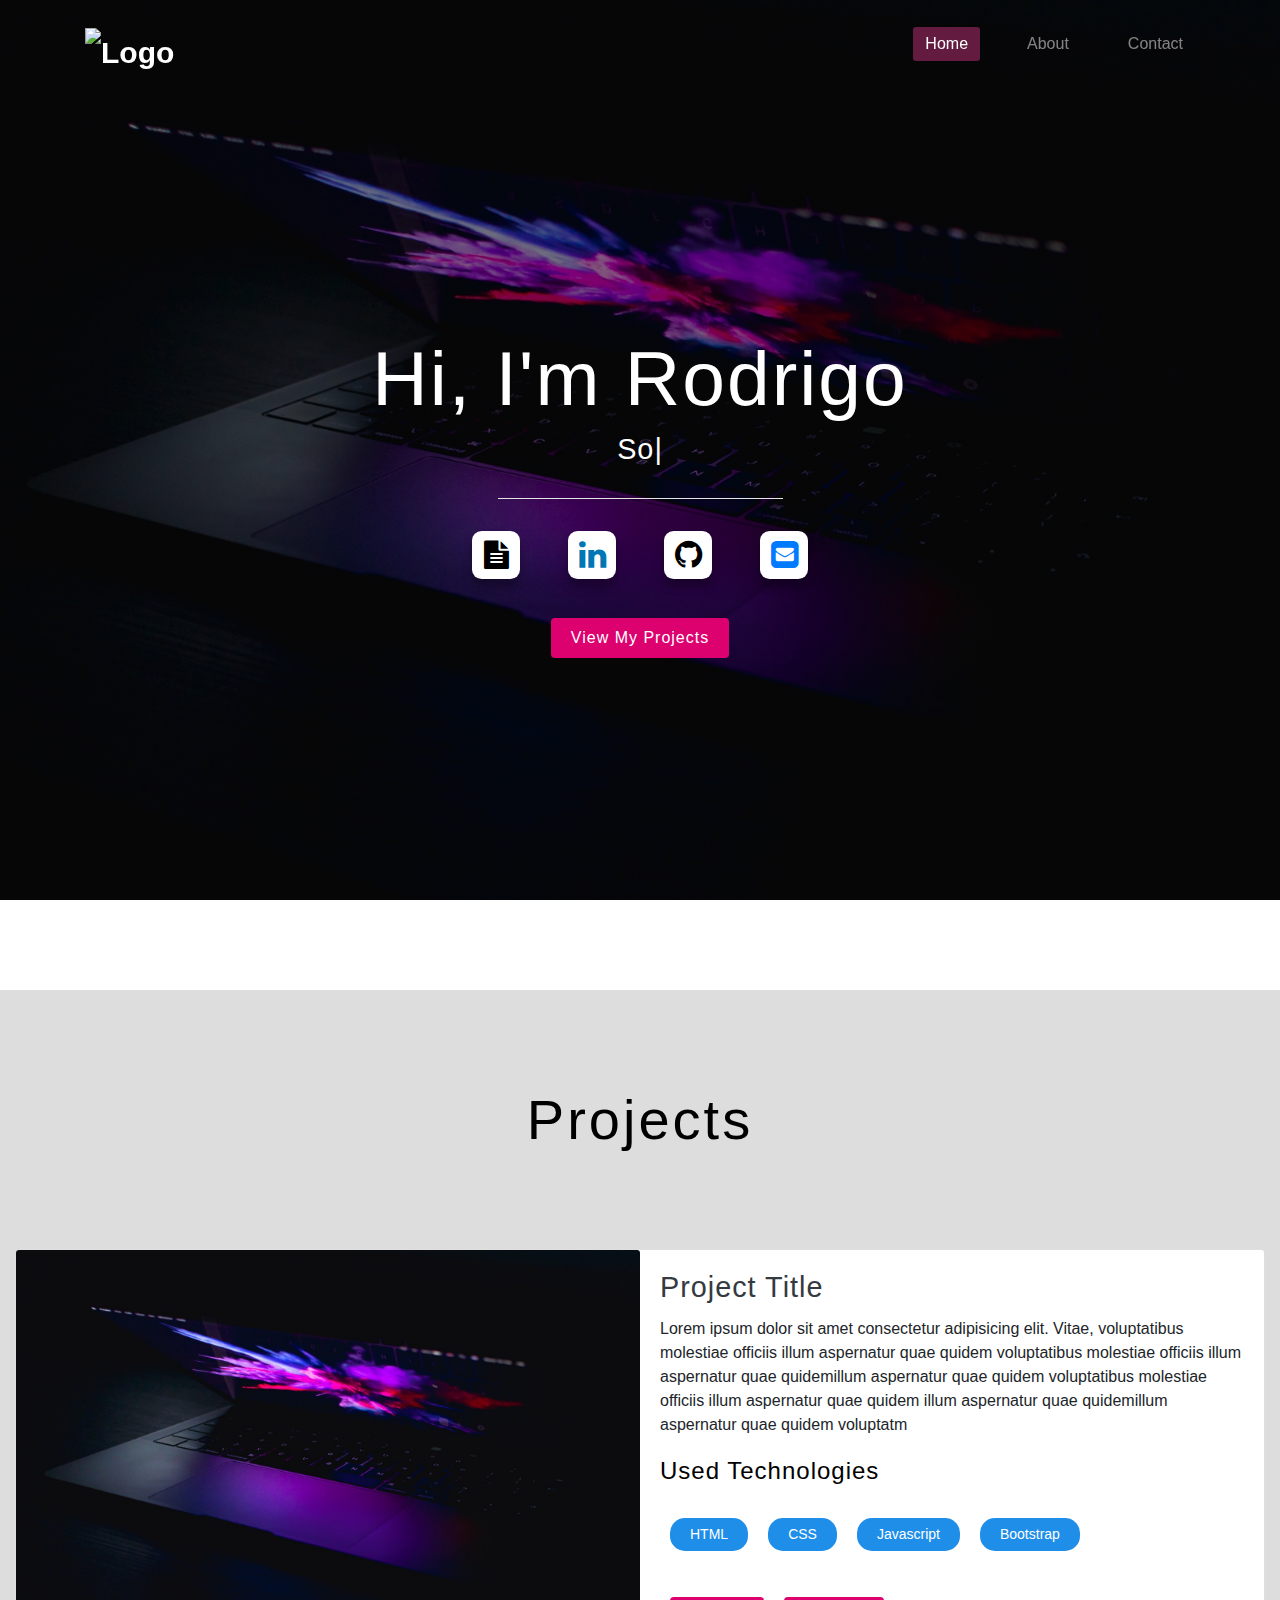
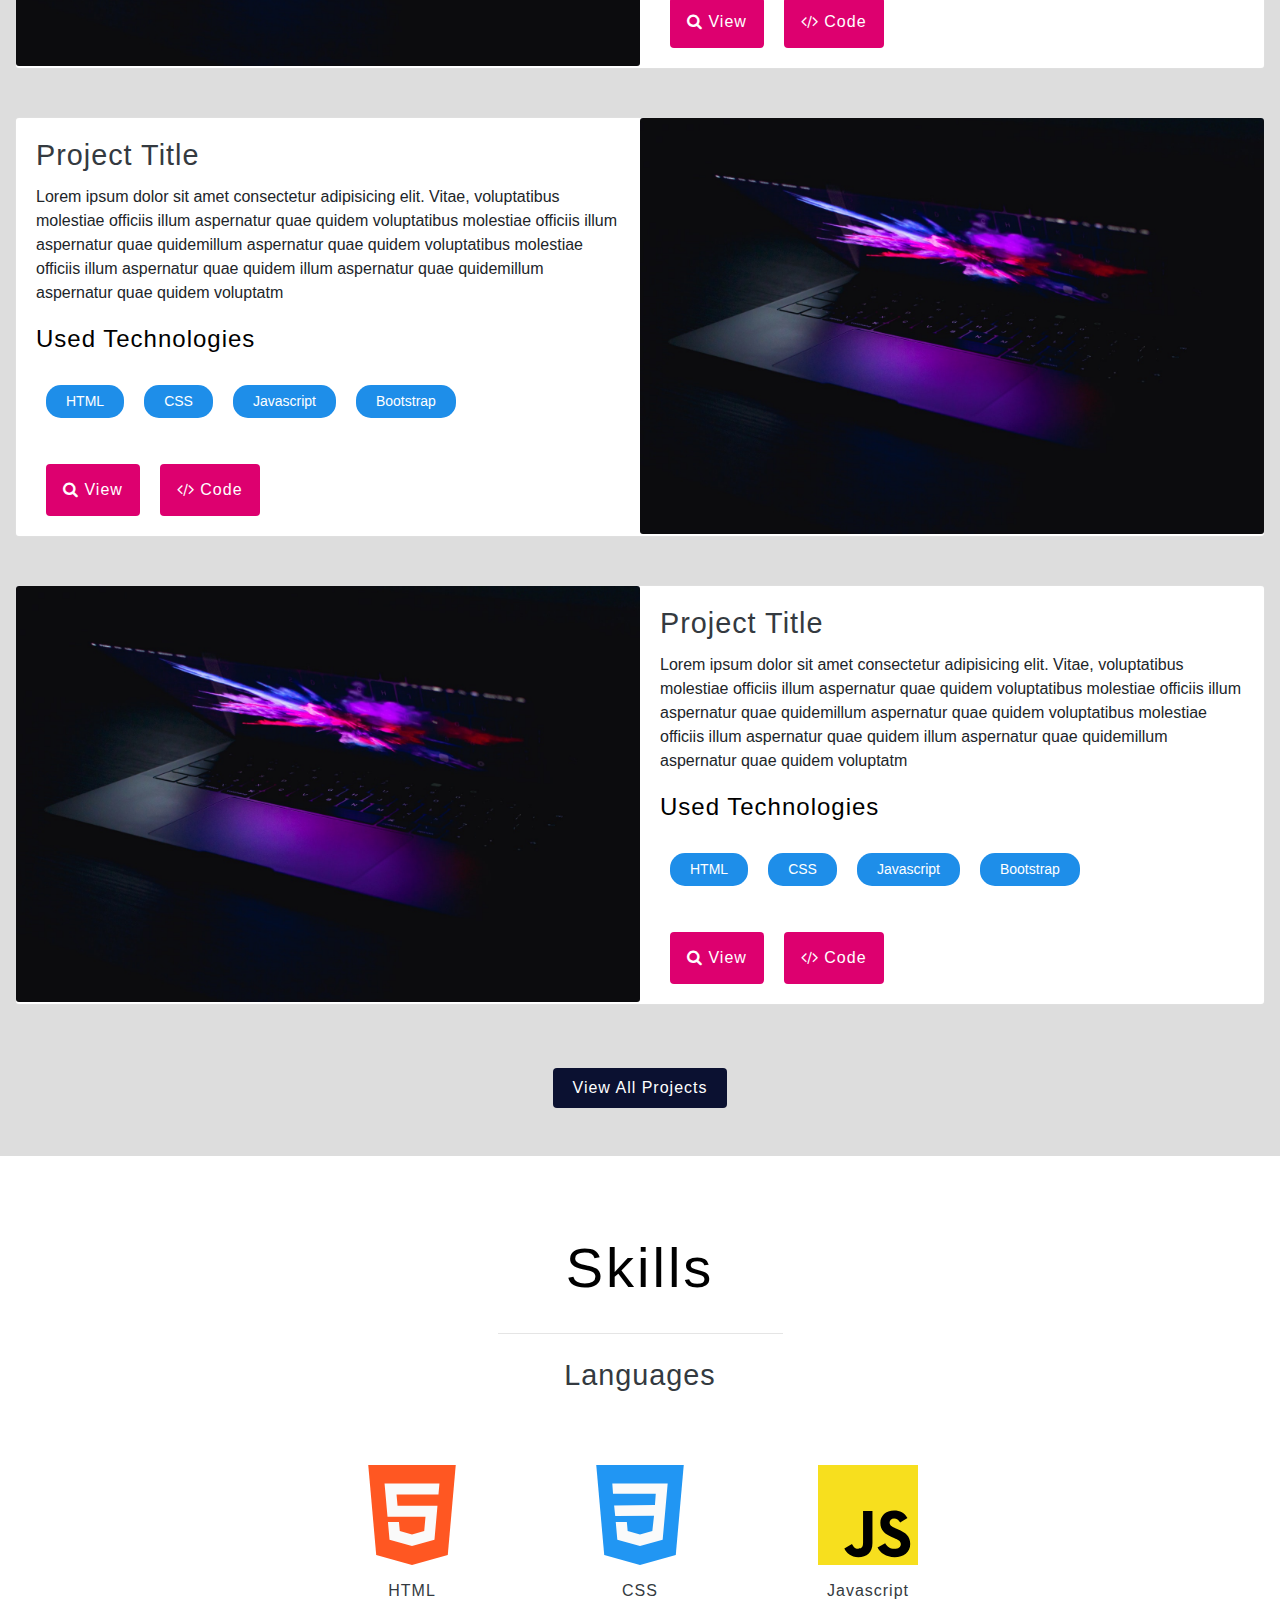
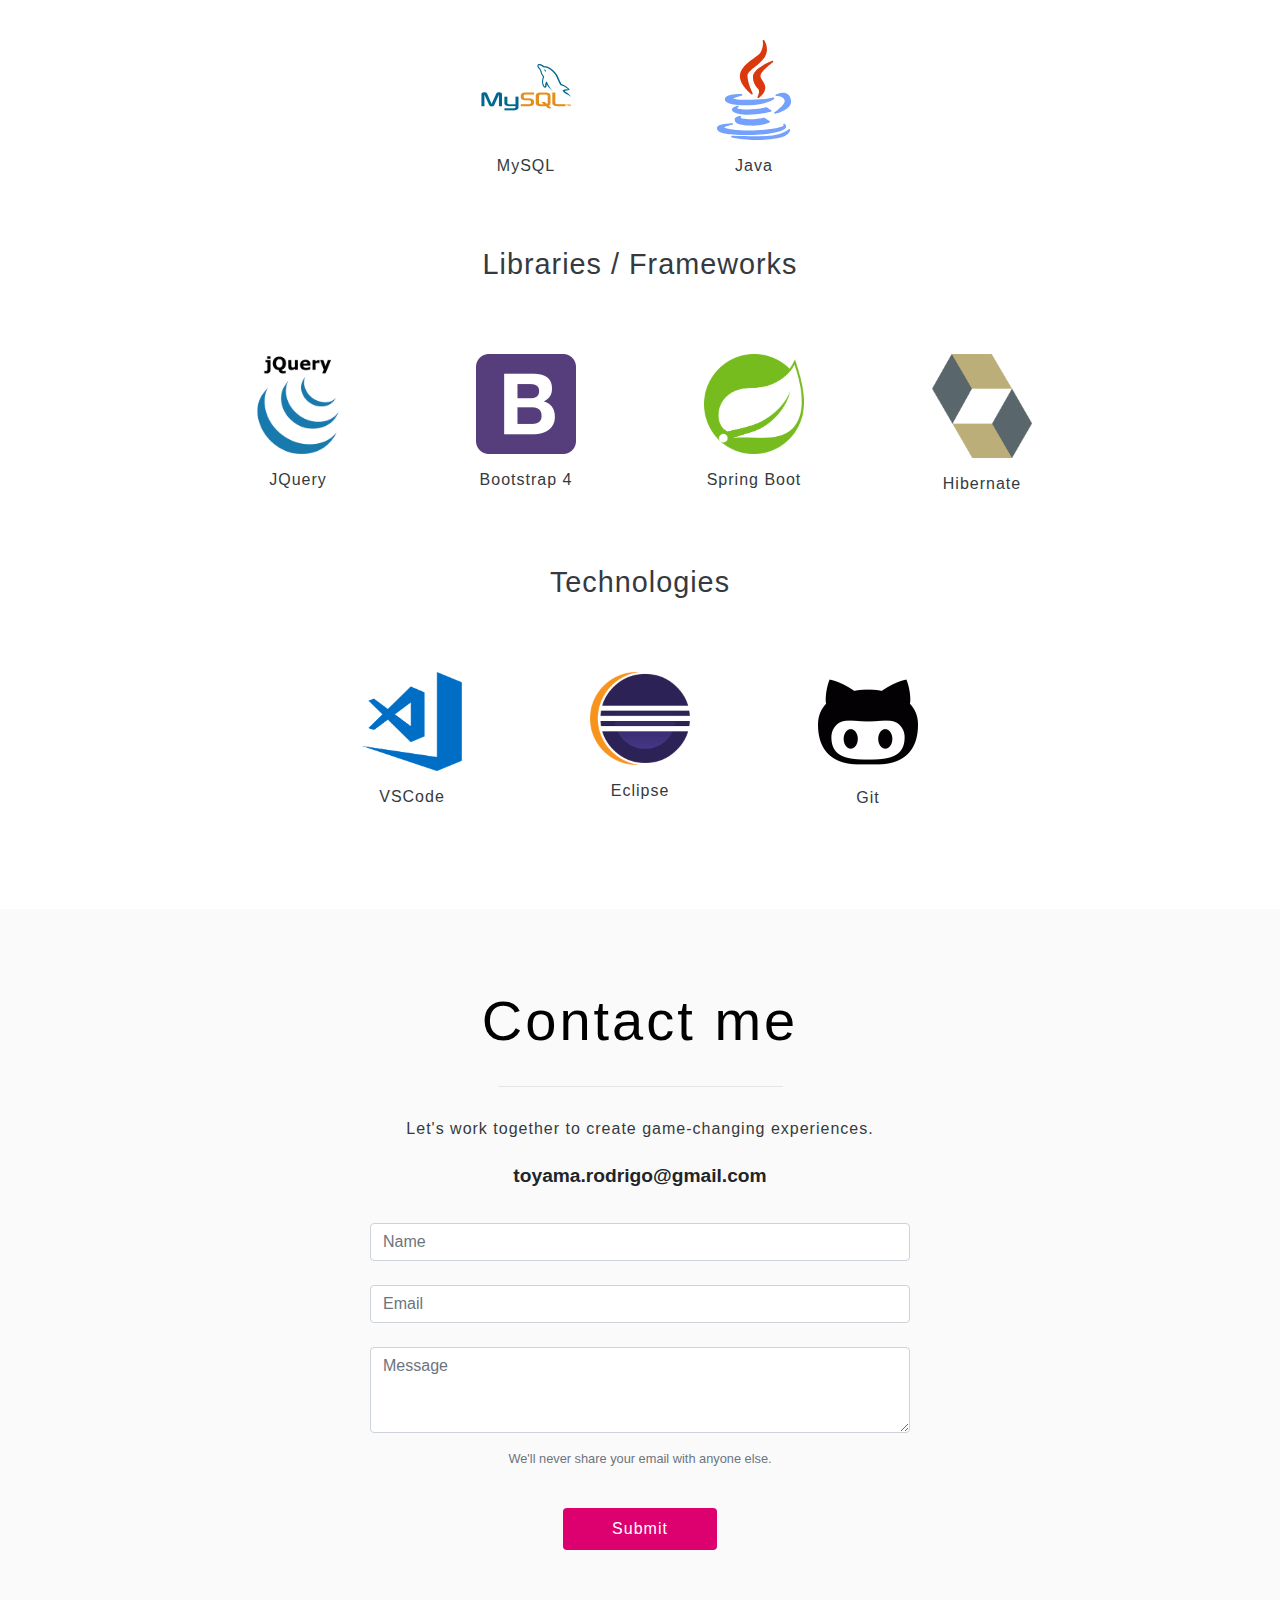
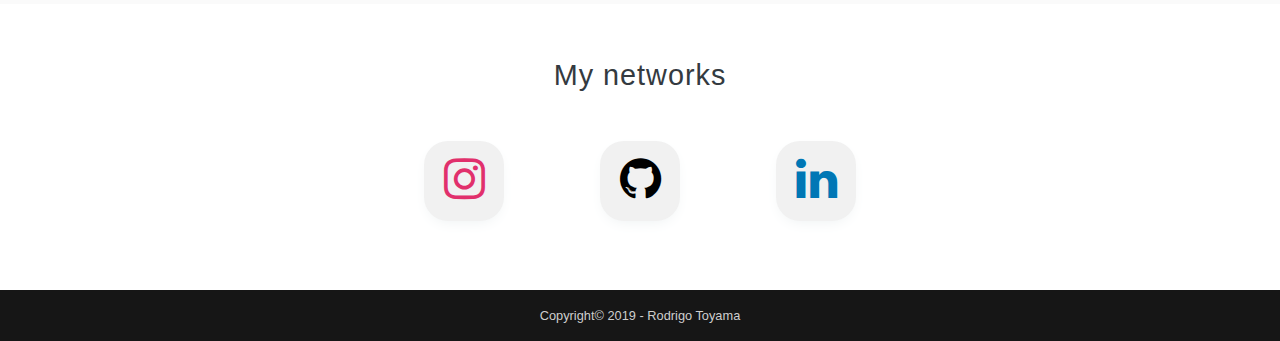
==== index.html @ 30980ed3 "added skills hibernate" ====
<!DOCTYPE html>
<html lang="en" style="scroll-behavior: smooth;">

<head>
  <meta charset="UTF-8">
  <meta name="viewport" content="width=device-width, initial-scale=1.0">
  <meta http-equiv="X-UA-Compatible" content="ie=edge">

  <!-- Fonts -->
  <link href="https://fonts.googleapis.com/css?family=Montserrat:300,400,600&display=swap" rel="stylesheet">

  <!-- FontAwesome 4 CSS -->
  <link rel="stylesheet" href="https://cdnjs.cloudflare.com/ajax/libs/font-awesome/4.7.0/css/font-awesome.min.css">

  <!-- My Styles -->
  <link rel="stylesheet" href="css/style.css">

  <!-- Bootstrap 4 CSS -->
  <link rel="stylesheet" href="css/bootstrap.min.css">

  <title>Rodrigo Toyama - Home</title>
</head>

<body data-spy="scroll" data-target="#navbarResponsive" class="justify-content-center">

  <!-- Navivation Bar -->
  <nav class="navbar navbar-expand-md navbar-dark navbar-inverse fixed-top bg-transparent">

    <div class="container">
      <a href="index.html" class="navbar-brand">
        <img src="#" alt="Logo" class="logo">
      </a>
      <button class="navbar-toggler" type="button" data-toggle="collapse" data-target="#navbarResponsive">
        <span class="navbar-toggler-icon"></span>
      </button>
      <div class="collapse navbar-collapse" id="navbarResponsive">
        <ul class="nav navbar-nav ml-auto">
          <li class="nav-item active">
            <a href="index.html" class="nav-link">Home</a>
          </li>
          <li class="nav-item">
            <a href="about.html" class="nav-link">About</a>
          </li>
          <li class="nav-item">
            <a href="#Contact" class="nav-link">Contact</a>
          </li>
        </ul>
      </div>
    </div>

  </nav>

  <!-- Header -->
  <header id="Header">
    <div class="landingImg landingImg1 d-flex align-items-center">

      <div class="container">
        <div class="row">
          <div class="col-12 text-center">
            <h1>Hi, I'm Rodrigo</h1>
            <h3><span class="type"></span></h3>
          </div>
        </div>

        <div class="row justify-content-center">
          <hr class="separator">
        </div>

        <div class="container">
          <div class="row">
            <div class="col-12">
              <ul class="connect-list">
                <li>
                  <a class="connect-icon file" href="#" aria-label="CV">
                    <i class="fa fa-file-text cv"></i>
                  </a>
                </li>
                <li>
                  <a class="connect-icon linkedin" href="https://www.linkedin.com/in/rodrigo-toyama-1861b1154/"
                    aria-label="LinkedIn" target="_blank">
                    <i class="fa fa-linkedin"></i>
                  </a>
                </li>
                <li>
                  <a class="connect-icon github" href="https://github.com/toyamarodrigo" aria-label="Github"
                    target="_blank"><i class="fa fa-github"></i>
                  </a>
                </li>
                <li>
                  <a class="connect-icon" href="#Contact" aria-label="Mail"><i
                      class="fa fa-envelope-square mail"></i></a>
                </li>
              </ul>
            </div>
          </div>
        </div>

        <div class="container">
          <div class="row">
            <div class="col-12 text-center">
              <a class="btn-landing btn-slide" href="#Projects">View My Projects</a>
            </div>
          </div>
        </div>

      </div>
    </div>
  </header>


  <!-- Projects -->
  <section id="Projects">
    <div class="landing2">
      <div class="container projects-container pt-5">
        <h2 class="text-center pb-5">Projects</h2>
        <div class="card justify-content-center h-100 my-5">
          <div class="row no-gutters">

            <div class="col-lg-6">
              <img src="images/landing1.jpg" alt="img project1" class="img-project1 card-img card-img-top">
            </div>

            <div class="col-lg-6">
              <div class="row">
                <div class="col-12">
                  <div class="card-body">
                    <h3 class="card-title text-dark">Project Title</h3>
                    <p class="card-text">Lorem ipsum dolor sit amet consectetur adipisicing elit. Vitae, voluptatibus
                      molestiae officiis
                      illum aspernatur quae quidem voluptatibus molestiae officiis illum aspernatur quae quidemillum
                      aspernatur quae quidem voluptatibus molestiae officiis illum aspernatur quae quidem illum
                      aspernatur quae quidemillum
                      aspernatur quae quidem voluptatm</p>
                  </div>
                </div>
              </div>

              <div class="row">
                <div class="col-12">
                  <div class="card-body used-tech-body">
                    <h4 class="card-title">Used Technologies</h4>
                    <ul class="d-flex inline-flex used-tech flex-wrap">
                      <li>
                        <p>HTML</p>
                      </li>
                      <li>
                        <p>CSS</p>
                      </li>
                      <li>
                        <p>Javascript</p>
                      </li>
                      <li>
                        <p>Bootstrap</p>
                      </li>
                    </ul>
                  </div>
                </div>
              </div>

              <div class="row">
                <div class="col-12">
                  <div class="card-body projects-buttons">
                    <a class="btn btn-slide button-view" href="#"><i class="fa fa-search" aria-hidden="true"></i> View</a>
                    <a class="btn btn-slide button-code" href="#"><i class="fa fa-code" aria-hidden="true"></i> Code</a>
                  </div>
                </div>
              </div>

            </div>

          </div>
        </div>

        <div class="card justify-content-center h-100 my-5">
          <div class="row no-gutters flex-row-reverse">

            <div class="col-lg-6">
              <img src="images/landing1.jpg" alt="img project1" class="img-project1 card-img card-img-top">
            </div>

            <div class="col-lg-6">
              <div class="row">
                <div class="col-12">
                  <div class="card-body">
                    <h3 class="card-title text-dark">Project Title</h3>
                    <p class="card-text">Lorem ipsum dolor sit amet consectetur adipisicing elit. Vitae, voluptatibus
                      molestiae officiis
                      illum aspernatur quae quidem voluptatibus molestiae officiis illum aspernatur quae quidemillum
                      aspernatur quae quidem voluptatibus molestiae officiis illum aspernatur quae quidem illum
                      aspernatur quae quidemillum
                      aspernatur quae quidem voluptatm</p>
                  </div>
                </div>
              </div>

              <div class="row">
                <div class="col-12">
                  <div class="card-body used-tech-body">
                    <h4 class="card-title">Used Technologies</h4>
                    <ul class="d-flex inline-flex used-tech flex-wrap">
                      <li>
                        <p>HTML</p>
                      </li>
                      <li>
                        <p>CSS</p>
                      </li>
                      <li>
                        <p>Javascript</p>
                      </li>
                      <li>
                        <p>Bootstrap</p>
                      </li>
                    </ul>
                  </div>
                </div>
              </div>

              <div class="row">
                <div class="col-12">
                  <div class="card-body projects-buttons">
                    <a class="btn btn-slide button-view" href="#"><i class="fa fa-search" aria-hidden="true"></i> View</a>
                    <a class="btn btn-slide button-code" href="#"><i class="fa fa-code" aria-hidden="true"></i> Code</a>
                  </div>
                </div>
              </div>

            </div>

          </div>
        </div>

        <div class="card justify-content-center h-100 my-5">
          <div class="row no-gutters">

            <div class="col-lg-6">
              <img src="images/landing1.jpg" alt="img project1" class="img-project1 card-img card-img-top">
            </div>

            <div class="col-lg-6">
              <div class="row">
                <div class="col-12">
                  <div class="card-body">
                    <h3 class="card-title text-dark">Project Title</h3>
                    <p class="card-text">Lorem ipsum dolor sit amet consectetur adipisicing elit. Vitae, voluptatibus
                      molestiae officiis
                      illum aspernatur quae quidem voluptatibus molestiae officiis illum aspernatur quae quidemillum
                      aspernatur quae quidem voluptatibus molestiae officiis illum aspernatur quae quidem illum
                      aspernatur quae quidemillum
                      aspernatur quae quidem voluptatm</p>
                  </div>
                </div>
              </div>

              <div class="row">
                <div class="col-12">
                  <div class="card-body used-tech-body">
                    <h4 class="card-title">Used Technologies</h4>
                    <ul class="d-flex inline-flex used-tech flex-wrap">
                      <li>
                        <p>HTML</p>
                      </li>
                      <li>
                        <p>CSS</p>
                      </li>
                      <li>
                        <p>Javascript</p>
                      </li>
                      <li>
                        <p>Bootstrap</p>
                      </li>
                    </ul>
                  </div>
                </div>
              </div>

              <div class="row">
                <div class="col-12">
                  <div class="card-body projects-buttons">
                    <a class="btn btn-slide button-view" href="#"><i class="fa fa-search" aria-hidden="true"></i> View</a>
                    <a class="btn btn-slide button-code" href="#"><i class="fa fa-code" aria-hidden="true"></i> Code</a>
                  </div>
                </div>
              </div>

            </div>

          </div>
        </div>
      </div>
    </div>

    <div class="container">
      <div class="row">
        <div class="col-12 text-center">
          <a class="btn-projects btn-slide" href="#Projects">View All Projects</a>
        </div>
      </div>
    </div>

  </section>

  <section id="Skills">
    <div class="landing3">
      <div class="container skills-container py-5">

        <h2 class="text-center">Skills</h2>
        <div class="row justify-content-center">
          <hr class="separator">
        </div>

        <h3 class="text-center text-dark pb-5 pt-3">Languages</h3>
        <div class="row">
          <div class="col-lg-12">
            <div class="lang-container">
              <ul class="lang-list">
                <li><img src="images/html-5.svg" alt="">
                  <h5 class="text-center text-dark">HTML</h5>
                </li>
                <li><img src="images/css-3.svg" alt="">
                  <h5 class="text-center text-dark">CSS</h5>
                </li>
                <li><img src="images/javascript-logo.svg" alt="">
                  <h5 class="text-center text-dark">Javascript</h5>
                </li>
              </ul>
              <ul class="lang-list">
                <li><img src="images/mysql-logo.jpg" alt="">
                  <h5 class="text-center text-dark">MySQL</h5>
                </li>
                <li><img src="images/java-logo.svg" alt="">
                  <h5 class="text-center text-dark">Java</h5>
                </li>
              </ul>
            </div>
          </div>
        </div>

        <h3 class="text-center text-dark pb-5 pt-5">Libraries / Frameworks</h3>
        <div class="row">
          <div class="col-lg-12">
            <div class="libfram-container">
              <ul class="libfram-list">
                <li><img src="images/jquery-logo.png" alt="">
                  <h5 class="text-center text-dark">JQuery</h5>
                </li>
                <li><img src="images/bootstrap-logo.png" alt="">
                  <h5 class="text-center text-dark">Bootstrap 4</h5>
                </li>
                <li><img src="images/springboot-logo.png" alt="">
                  <h5 class="text-center text-dark">Spring Boot</h5>
                </li>
                <li><img src="images/hibernate-logo.png" alt="" >
                  <h5 class="text-center text-dark">Hibernate</h5>
                </li>
              </ul>
            </div>
          </div>
        </div>

        <h3 class="text-center text-dark pb-5 pt-5">Technologies</h3>
        <div class="row">
          <div class="col-lg-12">
            <div class="tech-container">
              <ul class="tech-list">
                <li><img src="images/vscode-logo.png" alt="">
                  <h5 class="text-center text-dark">VSCode</h5>
                </li>
                <li><img src="images/eclipse-logo.png" alt="">
                  <h5 class="text-center text-dark">Eclipse</h5>
                </li>
                <li><img src="images/git-logo.png" alt="">
                  <h5 class="text-center text-dark">Git</h5>
                </li>
              </ul>
            </div>
          </div>
        </div>

      </div>
    </div>
  </section>

  <section id="Contact">
    <div class="container footer-container pt-5">

      <h2 class="text-center">Contact me</h2>
      <div class="row justify-content-center">
        <hr class="separator">
      </div>
      <h5 class="text-center text-dark mt-4">Let's work together to create game-changing experiences.</h5>

      <p class="text-center pt-3 email">toyama.rodrigo@gmail.com</p>

      <div class="row justify-content-center">

        <form class="col-lg-6 pt-3 text-center">
          <div class="form-group">
            <input type="text" class="form-control mb-4" placeholder="Name">
            <input type="email" class="form-control mb-4" id="Email" aria-describedby="emailHelp" placeholder="Email">
            <div class="form-group">
              <textarea class="form-control" id="TextArea" rows="3" placeholder="Message"></textarea>
              <small id="emailHelp" class="form-text text-muted text-center mt-3">We'll never share your email with
                anyone
                else.</small>
            </div>
          </div>
          <button type="submit" class="btn btn-slide button-submit my-4">Submit</button>
        </form>

      </div>
    </div>
  </section>

  <section id="Networks">
    <div class="container">
      <h3 class="text-center text-dark py-4">My networks</h3>
      <div class="row justify-content-center text-center align-items-center pb-3">
        <div class="element element1">
          <a href="https://www.instagram.com/rt.codes/" class="network button-networks" target="_blank">
            <i class="fa fa-instagram"></i>
          </a>
        </div>
        <div class="element element1">
          <a href="https://www.github.com/toyamarodrigo" class="network button-networks" target="_blank">
            <i class="fa fa-github"></i>
          </a>
        </div>
        <div class="element element1 linkedin">
          <a href="https://www.linkedin.com/in/rodrigo-toyama-1861b1154/" class="network button-networks"
            target="_blank">
            <i class="fa fa-linkedin"></i>
          </a>
        </div>
      </div>
    </div>
  </section>


  <footer id="Footer">
    <div class="justify-content-center py-3 copyright align-items-center">
      <p class="text-center">Copyright© 2019 - Rodrigo Toyama</p>
    </div>
  </footer>



  <script src="js/jquery-3.4.1.min.js"></script>
  <script src="js/popper.min.js"></script>
  <script src="js/bootstrap.min.js"></script>
  <script src="js/wow.min.js"></script>
  <script src="js/index.js"></script>
  <script src="js/typed.min.js"></script>
  <script>
    new WOW().init();

    /* TypedJS */
    var typed = new Typed(".type", {
      strings: [
        "^300 Software developer",
        "^300 Full Stack Web developer",
        "^400 Maker^1000"
      ],
      typeSpeed: 100,
      backSpeed: 40,
      loop: true,
    });
  </script>
</body>

</html>
---- css/style.css ----
* {
  margin: 0;
  padding: 0;
  box-sizing: border-box;
}

body {
  background: #fff;
  font-family: 'Montserrat', sans-serif;
}

body>section {
  padding: 30px 0;
}

h1 {
  font-size: 4.8rem !important;
  font-weight: 600;
  color: #fff;
  letter-spacing: 2px;
}

h2 {
  font-size: 3.5rem !important;
  letter-spacing: 3px;
  color: #000;
}

h3 {
  font-size: 1.8rem !important;
  letter-spacing: 1px;
  color: #fff;
}

h4 {
  font-size: 1.5rem !important;
  letter-spacing: 1px;
  color: #000;
}

h5 {
  font-size: 1rem !important;
  letter-spacing: 1px;
  color: #fff;
}

li {
  list-style: none;
  text-decoration: none;
}

/* NavBar */

.navbar {
  -webkit-transition: all 0.3s ease-out;
  -moz-transition: all 0.3s ease-out;
  -o-transition: all 0.3s ease-out;
  -ms-transition: all 0.3s ease-out;
  transition: all 0.3s ease-out;
}

.navbar.scrolled {
  background: #000 !important;
  /* IE */
  background: #000 !important;
  /* NON-IE */
}

.navbar>.container .navbar-brand {
  margin-left: 0;
}

.navbar {
  border-radius: 0;
  margin-bottom: 0;
  background: #000 !important;
  padding: 15px 0 !important;
  padding-bottom: 0 !important;
}

.navbar-nav {
  margin-top: 12px !important;
}

.navbar-nav>li {
  margin-left: 35px !important;
  padding-bottom: 28px !important;
}

.navbar-inverse .navbar-nav>li>a {
  padding: 5px 12px !important;
  margin: 0;
  border-radius: 3px;
  color: #fff;
  line-height: 24px;
  display: inline-block;
  transition: all .3s ease-out;
}

.navbar-inverse .navbar-nav>li>a:hover {
  background-color: #2979ff;
  color: #fff;
}

.navbar-inverse {
  border: none;
}

.navbar-inverse .navbar-brand {
  font-size: 30px !important;
  line-height: 50px !important;
  font-weight: 600;
  color: #fff;
}

.navbar-inverse .navbar-brand .fa {
  color: #3498db;
}

.navbar-inverse .navbar-nav>.active>a,
.navbar-inverse .navbar-nav>.active>a:hover,
.navbar-inverse .navbar-nav>.active>a:focus,
.navbar-inverse .navbar-nav>.open>a,
.navbar-inverse .navbar-nav>.open>a:hover,
.navbar-inverse .navbar-nav>.open>a:focus {
  background-color: #631b3f;
  color: #fff;
}

.navbar-brand .logo {
  margin: 0;
  padding: 0;
  width: 140px;
  height: 100%;
}

/* Home */

.landingImg1 {
  position: relative;
  background: linear-gradient(rgba(0, 0, 0, 0.5), rgba(0, 0, 0, 0.5)), url('../images/landing1.jpg');
  height: 110vh;
  background-position: center;
  background-repeat: no-repeat;
  background-size: cover;
  background-attachment: fixed;
}

.separator {
  background-color: #fff;
  width: 25%;
  margin-top: 1.5rem;
  margin-bottom: 0.5rem;
}


/* https://codepen.io/2kool2 */

.connect-list {
  list-style: none;
  display: flex;
  justify-content: space-between;
  padding: 0;
  margin: 1.5rem auto;
  max-width: 21rem;
}

.connect-list li {
  text-align: center;
}

.cv {
  font-size: 0.9em !important;
}

.connect-icon {
  position: relative;
  display: flex;
  justify-content: center;
  align-items: center;
  background-color: #fff;
  height: 3rem;
  width: 3rem;
  border-radius: 20%;
  font-size: 2rem;
  outline: 0 solid;
  text-decoration: none !important;
  box-shadow: 0 .25em .25em rgba(0, 0, 0, .3);
  transition: all .3s ease-out;
}

.connect-icon:hover,
.connect-icon:focus {
  background-color: currentColor !important;
  outline: 0 solid;
  transform: scale(1.12);
  box-shadow: 0 .5em .5em rgba(0, 0, 0, .4);
}

.connect-icon i {
  padding: .5em;
}

.connect-icon i:hover {
  color: #fff;
}

.connect-icon::before {
  content: attr(aria-label);
  position: absolute;
  left: 50%;
  bottom: -100%;
  font-size: .8rem;
  white-space: nowrap;
  color: white;
  background-color: #3B2D4A;
  /* Less accessible option: background-color: inherit;*/
  padding: .5em .7em .4em;
  box-shadow: 0 .5em .5em rgba(0, 0, 0, .4);
  opacity: 0;
  transform: translate(-50%, -180%) scale(0.7);
  border-radius: 2em;
  transition: .3s;
}

.connect-icon:hover::before,
.connect-icon:focus::before {
  opacity: 1;
  transform: translate(-50%, -70%) scale(1);
}

.-clicked {
  animation: pressed-social .3s ease-out;
}

@keyframes pressed-social {
  0% {
    transform: scale(1.1);
  }

  50% {
    transform: scale(.8);
    background-color: #3B2D4A;
    box-shadow: 0 .5em .5em rgba(0, 0, 0, 0);
  }

  100% {
    transform: scale(1.2);
  }
}

.file {
  color: #000 !important;
}

.fa-linkedin:active {
  color: #fff;
}

.linkedin {
  color: #007BB5 !important;
}

.github {
  color: #000 !important;
}

.btn-landing {
  margin-top: 15px !important;
}

.btn-slide {
  padding: 8px 20px !important;
  background: #3498db !important;
  background-color: #dd006f !important;
  color: #fff !important;
  border-radius: 4px !important;
  margin-top: 50px;
  margin: 0 10px;
  display: inline-block !important;
  transition: 0.5s !important;
  letter-spacing: 1px;
}

.btn-slide:hover {
  box-shadow: rgba(0, 0, 0, 0.22) 0px 19px 43px;
  transform: translate3d(0px, -1px, 0px);
  background-color: #ff80bf !important;
  color: #350a1f !important;
}

/* Projects */

#Projects {
  padding: 3rem 0;
  background-color: rgb(221, 221, 221);
}

.projects-container {
  max-width: 1280px !important;
}

.card-img-top {
  width: 100%;
  height: 26rem;
  object-fit: cover;
}

.used-tech-body {
  padding-bottom: 0 !important;
  padding-top: 0 !important;
}

.used-tech {
  list-style: none;
  padding-top: 10px;
}

.used-tech p {
  margin: 10px auto;
  font-size: 14px;
  background: #1e8ee9;
  color: #fff;
  display: inline-block;
  padding: 6px 20px;
  border-radius: 15px;
}

.used-tech li {
  padding-left: 10px;
  padding-right: 10px;
}

.projects-buttons {
  display: flex;
  justify-content: start;
}

.button-code,
.button-view {
  color: #fff !important;
  padding: 0.8rem 1rem !important;
}

.btn-projects {
  margin-top: 15px !important;
  background: #3498db !important;
  background-color: #0b1131 !important;
  color: #fff !important;
}

.btn-projects:hover {
  box-shadow: rgba(0, 0, 0, 0.22) 0px 19px 43px;
  transform: translate3d(0px, -1px, 0px);
  background-color: #80c6ff !important;
  color: #0b0d30 !important;
}

/* Skills */

.lang-list,
.libfram-list,
.tech-list,
.network-list {
  display: flex;
  flex-wrap: wrap;
  justify-content: center;
  flex-direction: row;
}

.lang-list img,
.libfram-list img,
.tech-list img {
  width: 100px;
  margin: 1rem 4rem;
}

/* Contact me */

#Contact {
  background-color: rgb(250, 250, 250);
}

.button-submit {
  padding: 8px 3rem !important;
}

.email {
  font-size: 1.2rem;
  font-weight: bold;
}

.copyright {
  background-color: rgb(22, 22, 22);
  color: rgb(206, 206, 206);
  font-size: 0.8rem;
}

.copyright p {
  vertical-align: middle;
  margin-bottom: 0 !important;
}

/* Network */

/* https://codepen.io/chrisdothtml/pen/azPYqq */

.network i {
  line-height: 4rem;
  font-size: 3rem;
  transition: 0.2s linear;
}

.fa-instagram:hover,
.fa-instagram:focus {
  color: white;
}

.fa-instagram {
  color: #e1306c;
}

.fa-github:hover,
.fa-github:focus {
  color: white;
}

.fa-github {
  color: #000;
}

.fa-linkedin:hover,
.fa-linkedin:focus {
  color: white;
}

.fa-linkedin {
  color: #0077B5
}

.button-networks {
  display: inline-block;
  width: 5rem;
  height: 5rem;
  padding: 0.4rem 1rem !important;
  background: #f1f1f1 !important;
  border-radius: 30% !important;
  transition: 0.5s !important;
  box-shadow: 0 5px 15px -5px #ecf0f1;
  overflow: hidden;
  position: relative;
}


.button-networks:hover,
.button-networks:focus{
  box-shadow: rgba(0, 0, 0, 0.22) 0px 19px 43px;
  transform: translate3d(0px, -1px, 0px);
  background-color: #ff80bf !important;
}

/* Media queries */

/*
col <576pxs
col-sm ≥576px
col-md ≥768px
col-lg ≥992px
col-xl ≥1200px
*/

@media only screen and (max-width: 576px) {

  h1 {
    font-size: 3.8rem !important;
  }

  h2 {
    font-size: 2.5rem !important;
    letter-spacing: 3px;
    color: #000;
  }

  h3 {
    font-size: 1.3rem !important;
    letter-spacing: 1px;
    color: #fff;
  }

  h4 {
    font-size: 1rem !important;
    letter-spacing: 1px;
    color: #000;
  }

  h5 {
    font-size: 0.8rem !important;
    letter-spacing: 1px;
    color: #fff;
  }

  .projects-buttons {
    display: flex;
    justify-content: center;
  }

  .button-view,
  .button-code {
    padding: 0.5rem 1rem;
  }

  .button-networks {
    display: inline-block;
    width: 5rem;
    height: 5rem;
    padding: 0.4rem 1rem !important;
    background: #f1f1f1 !important;
    border-radius: 30% !important;
    transition: 0.5s !important;
    box-shadow: 0 5px 15px -5px #ecf0f1;
    overflow: hidden;
    position: relative;
    margin: 1rem 0.6rem
  }

}



@media only screen and (min-width: 576px) {

}


@media only screen and (min-width: 768px) {
  
  .button-networks {
    display: inline-block;
    width: 5rem;
    height: 5rem;
    padding: 0.4rem 1rem !important;
    background: #f1f1f1 !important;
    border-radius: 30% !important;
    transition: 0.5s !important;
    box-shadow: 0 5px 15px -5px #ecf0f1;
    overflow: hidden;
    position: relative;
    margin: 1rem 1rem
  }
}


@media only screen and (min-width: 992px) {

  .button-networks {
    display: inline-block;
    width: 5rem;
    height: 5rem;
    padding: 0.4rem 1rem !important;
    background: #f1f1f1 !important;
    border-radius: 30% !important;
    transition: 0.5s !important;
    box-shadow: 0 5px 15px -5px #ecf0f1;
    overflow: hidden;
    position: relative;
    margin: 1rem 3rem
  }

}

/* About */

.avatar {
  width: 15rem;
}

.about-me {
  background-color: #0b0d30;
  padding-top: 3rem;
}

.aboutme-container {
  padding: 5rem;
}

.about-text {
  font-size: 1.3rem;
}

.goal-img {
  width: 100%;
  height: auto;
}
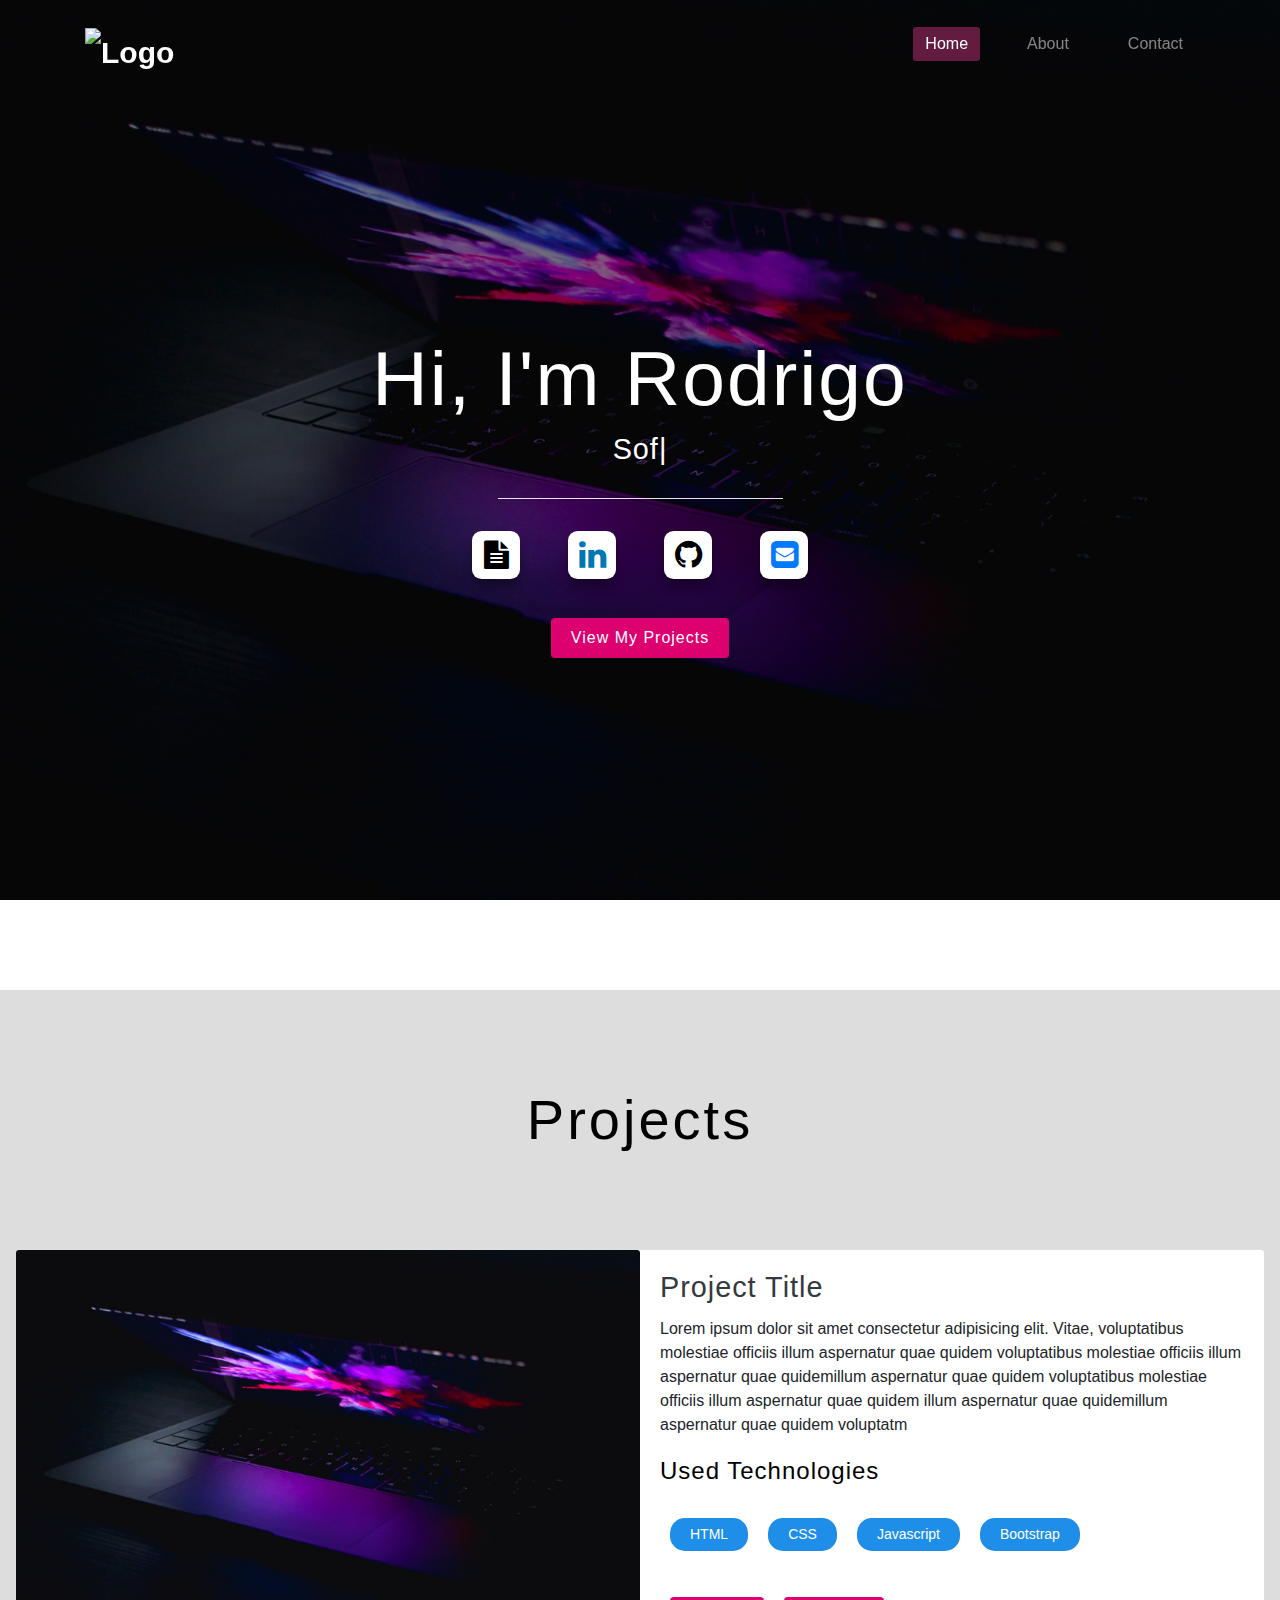
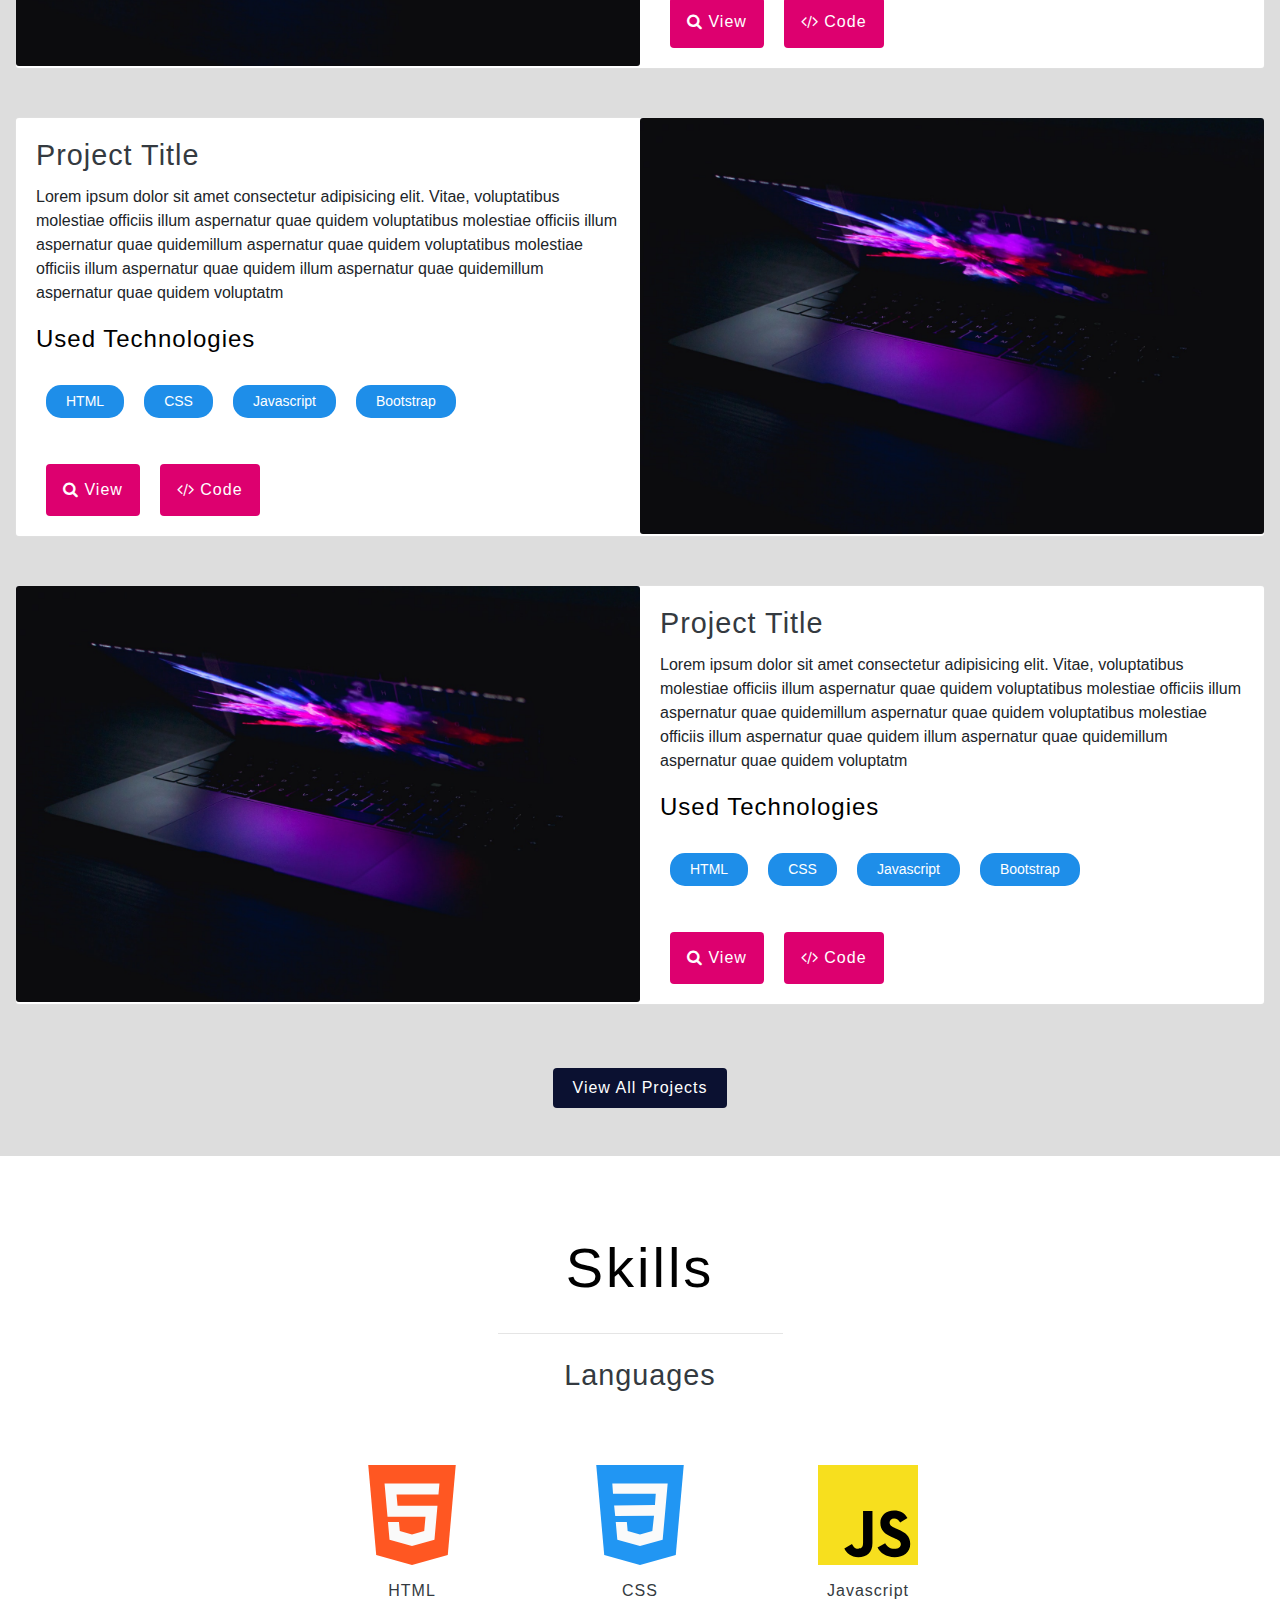
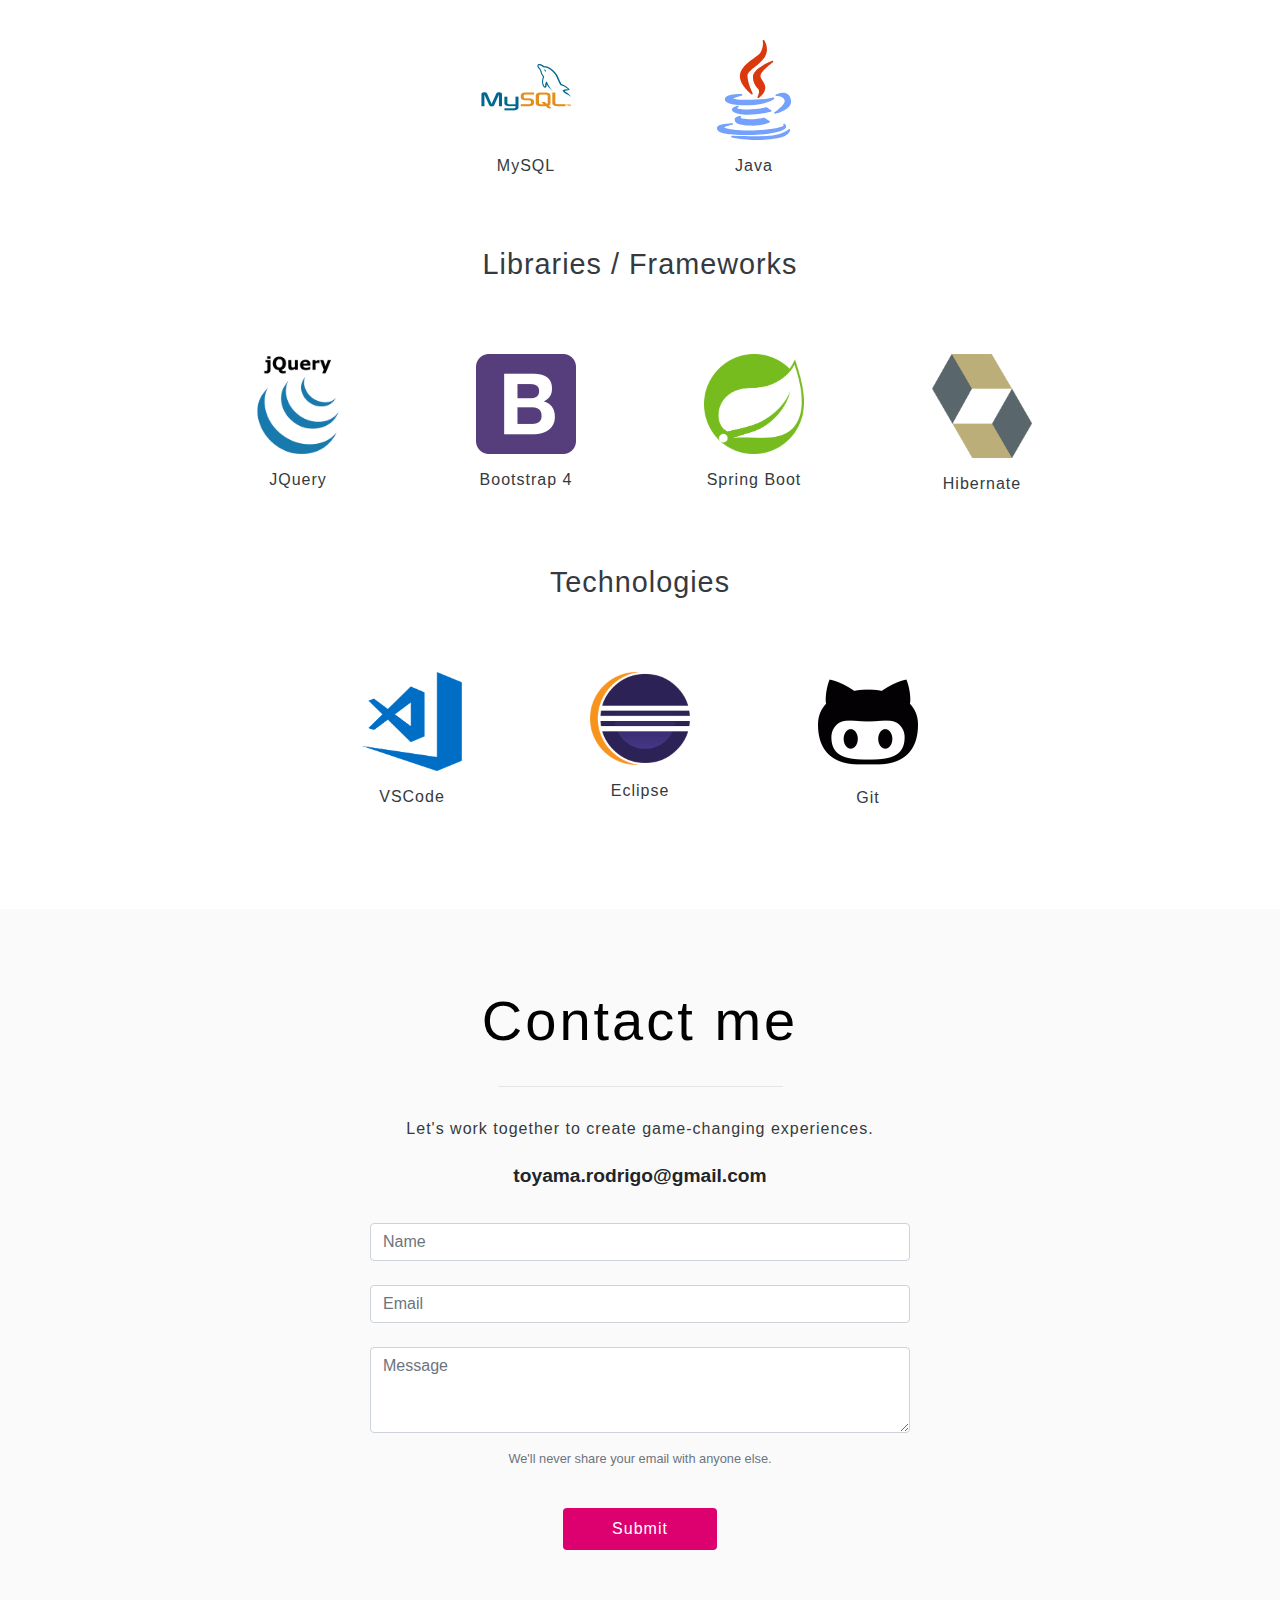
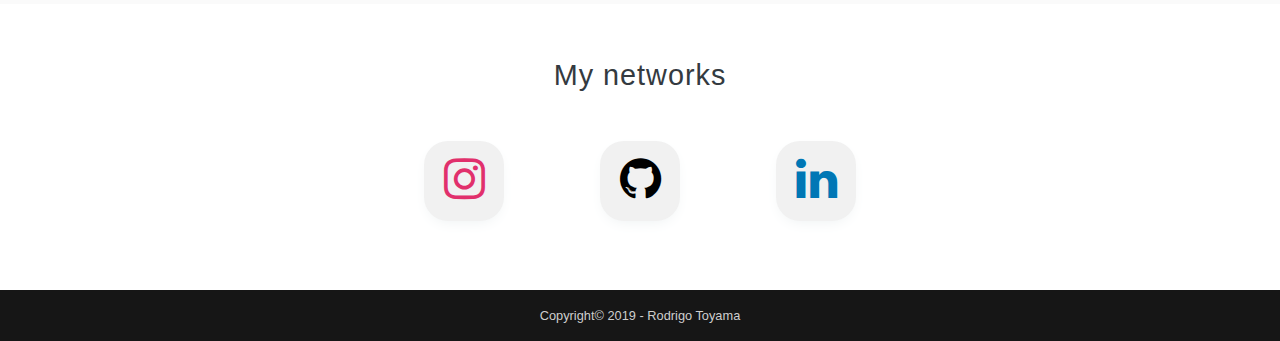
==== commit f9914db2: "added projects display:none" ====
--- a/index.html
+++ b/index.html
@@ -286,6 +286,123 @@
 
           </div>
         </div>
+
+        <div class="card justify-content-center h-100 my-5" style="display: none;">
+          <div class="row no-gutters">
+
+            <div class="col-lg-6">
+              <img src="images/landing1.jpg" alt="img project1" class="img-project1 card-img card-img-top">
+            </div>
+
+            <div class="col-lg-6">
+              <div class="row">
+                <div class="col-12">
+                  <div class="card-body">
+                    <h3 class="card-title text-dark">Project Title</h3>
+                    <p class="card-text">Lorem ipsum dolor sit amet consectetur adipisicing elit. Vitae, voluptatibus
+                      molestiae officiis
+                      illum aspernatur quae quidem voluptatibus molestiae officiis illum aspernatur quae quidemillum
+                      aspernatur quae quidem voluptatibus molestiae officiis illum aspernatur quae quidem illum
+                      aspernatur quae quidemillum
+                      aspernatur quae quidem voluptatm</p>
+                  </div>
+                </div>
+              </div>
+
+              <div class="row">
+                <div class="col-12">
+                  <div class="card-body used-tech-body">
+                    <h4 class="card-title">Used Technologies</h4>
+                    <ul class="d-flex inline-flex used-tech flex-wrap">
+                      <li>
+                        <p>HTML</p>
+                      </li>
+                      <li>
+                        <p>CSS</p>
+                      </li>
+                      <li>
+                        <p>Javascript</p>
+                      </li>
+                      <li>
+                        <p>Bootstrap</p>
+                      </li>
+                    </ul>
+                  </div>
+                </div>
+              </div>
+
+              <div class="row">
+                <div class="col-12">
+                  <div class="card-body projects-buttons">
+                    <a class="btn btn-slide button-view" href="#"><i class="fa fa-search" aria-hidden="true"></i> View</a>
+                    <a class="btn btn-slide button-code" href="#"><i class="fa fa-code" aria-hidden="true"></i> Code</a>
+                  </div>
+                </div>
+              </div>
+
+            </div>
+
+          </div>
+        </div>
+
+        <div class="card justify-content-center h-100 my-5" style="display: none;">
+          <div class="row no-gutters">
+
+            <div class="col-lg-6">
+              <img src="images/landing1.jpg" alt="img project1" class="img-project1 card-img card-img-top">
+            </div>
+
+            <div class="col-lg-6">
+              <div class="row">
+                <div class="col-12">
+                  <div class="card-body">
+                    <h3 class="card-title text-dark">Project Title</h3>
+                    <p class="card-text">Lorem ipsum dolor sit amet consectetur adipisicing elit. Vitae, voluptatibus
+                      molestiae officiis
+                      illum aspernatur quae quidem voluptatibus molestiae officiis illum aspernatur quae quidemillum
+                      aspernatur quae quidem voluptatibus molestiae officiis illum aspernatur quae quidem illum
+                      aspernatur quae quidemillum
+                      aspernatur quae quidem voluptatm</p>
+                  </div>
+                </div>
+              </div>
+
+              <div class="row">
+                <div class="col-12">
+                  <div class="card-body used-tech-body">
+                    <h4 class="card-title">Used Technologies</h4>
+                    <ul class="d-flex inline-flex used-tech flex-wrap">
+                      <li>
+                        <p>HTML</p>
+                      </li>
+                      <li>
+                        <p>CSS</p>
+                      </li>
+                      <li>
+                        <p>Javascript</p>
+                      </li>
+                      <li>
+                        <p>Bootstrap</p>
+                      </li>
+                    </ul>
+                  </div>
+                </div>
+              </div>
+
+              <div class="row">
+                <div class="col-12">
+                  <div class="card-body projects-buttons">
+                    <a class="btn btn-slide button-view" href="#"><i class="fa fa-search" aria-hidden="true"></i> View</a>
+                    <a class="btn btn-slide button-code" href="#"><i class="fa fa-code" aria-hidden="true"></i> Code</a>
+                  </div>
+                </div>
+              </div>
+
+            </div>
+
+          </div>
+        </div>
+
       </div>
     </div>
 
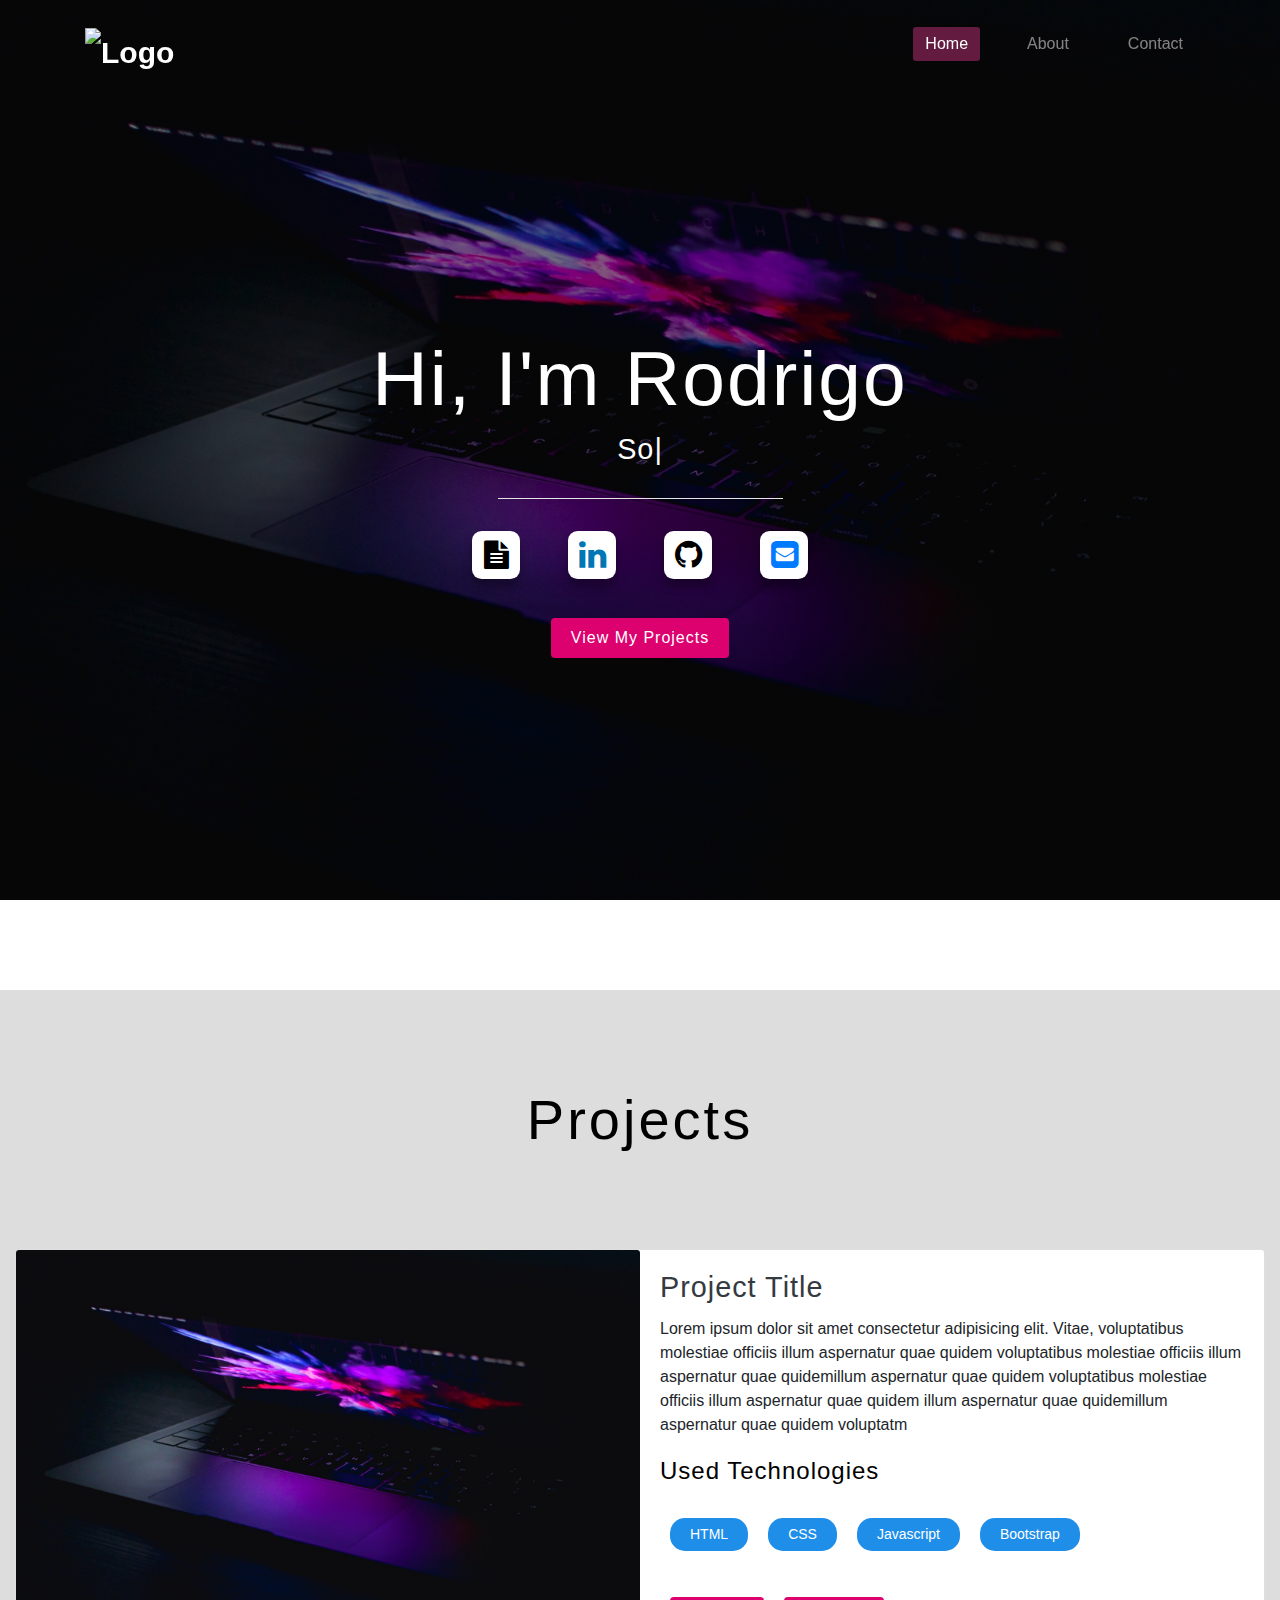
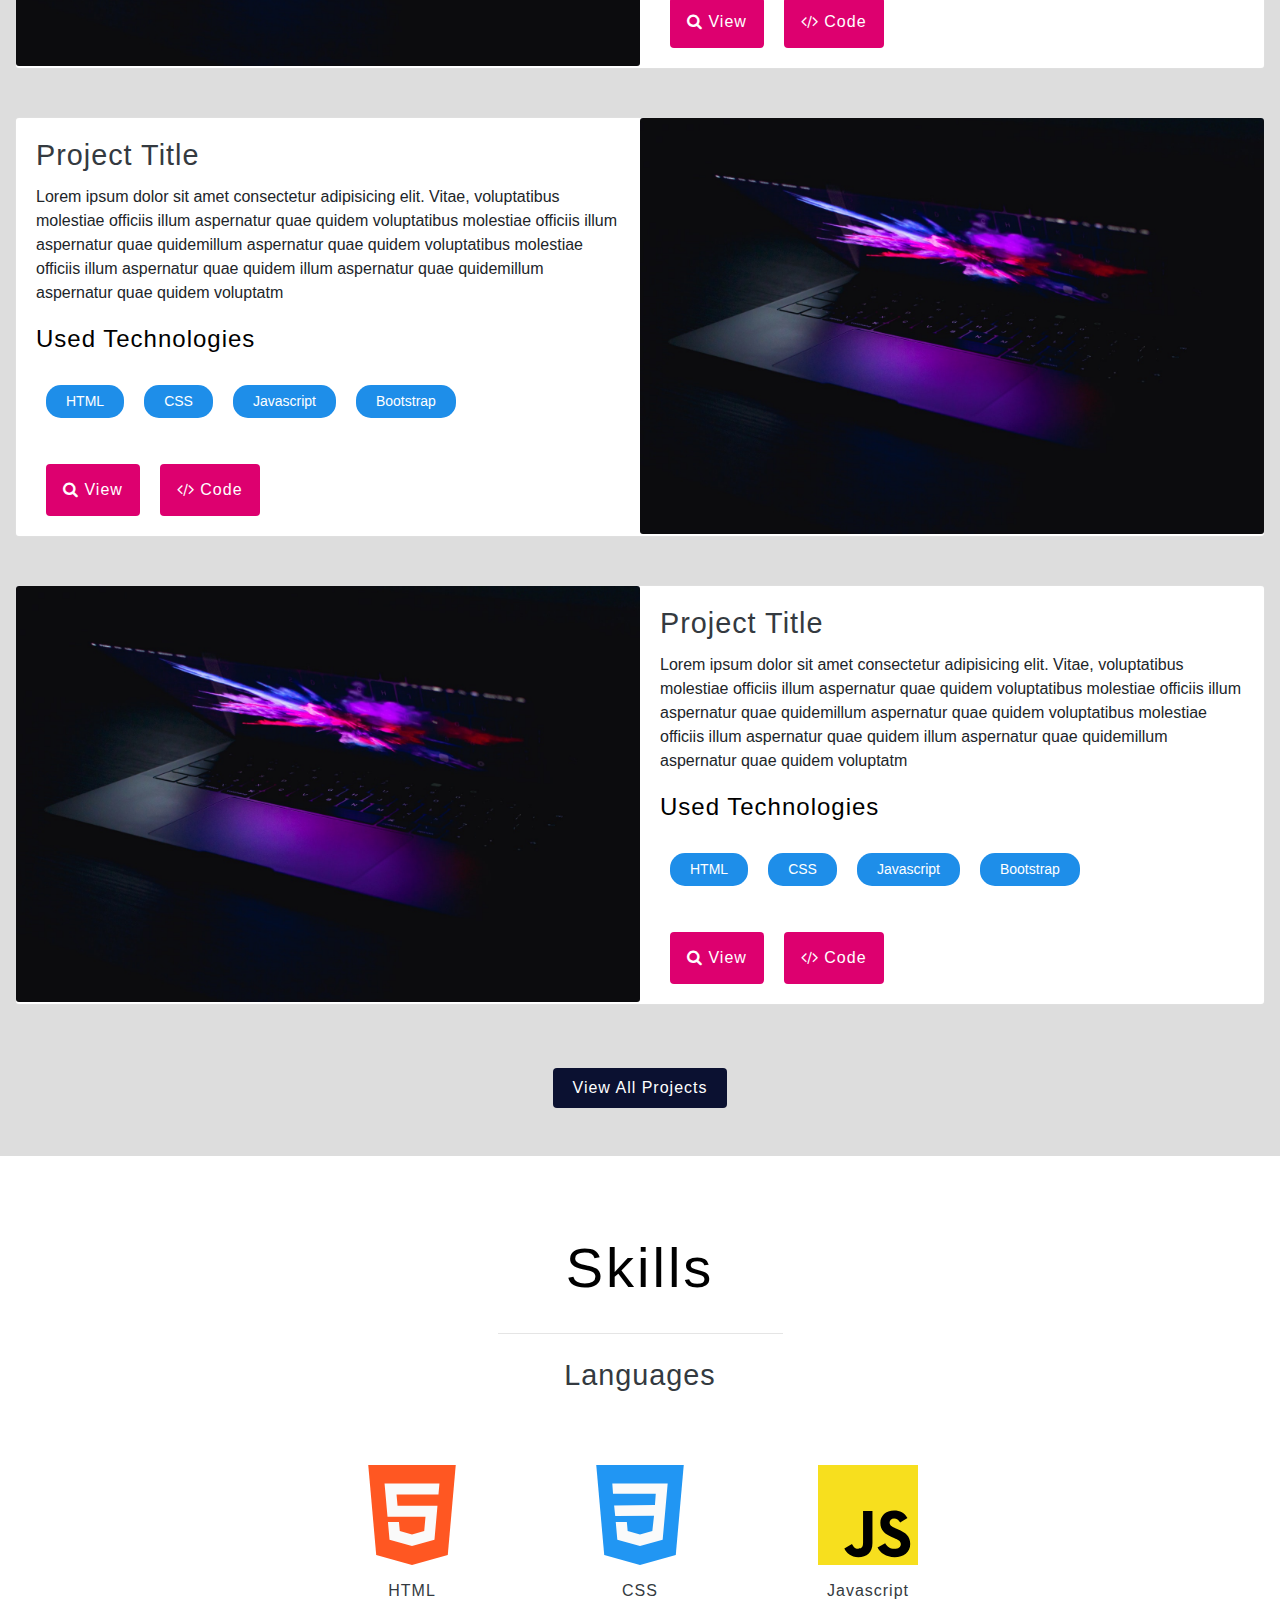
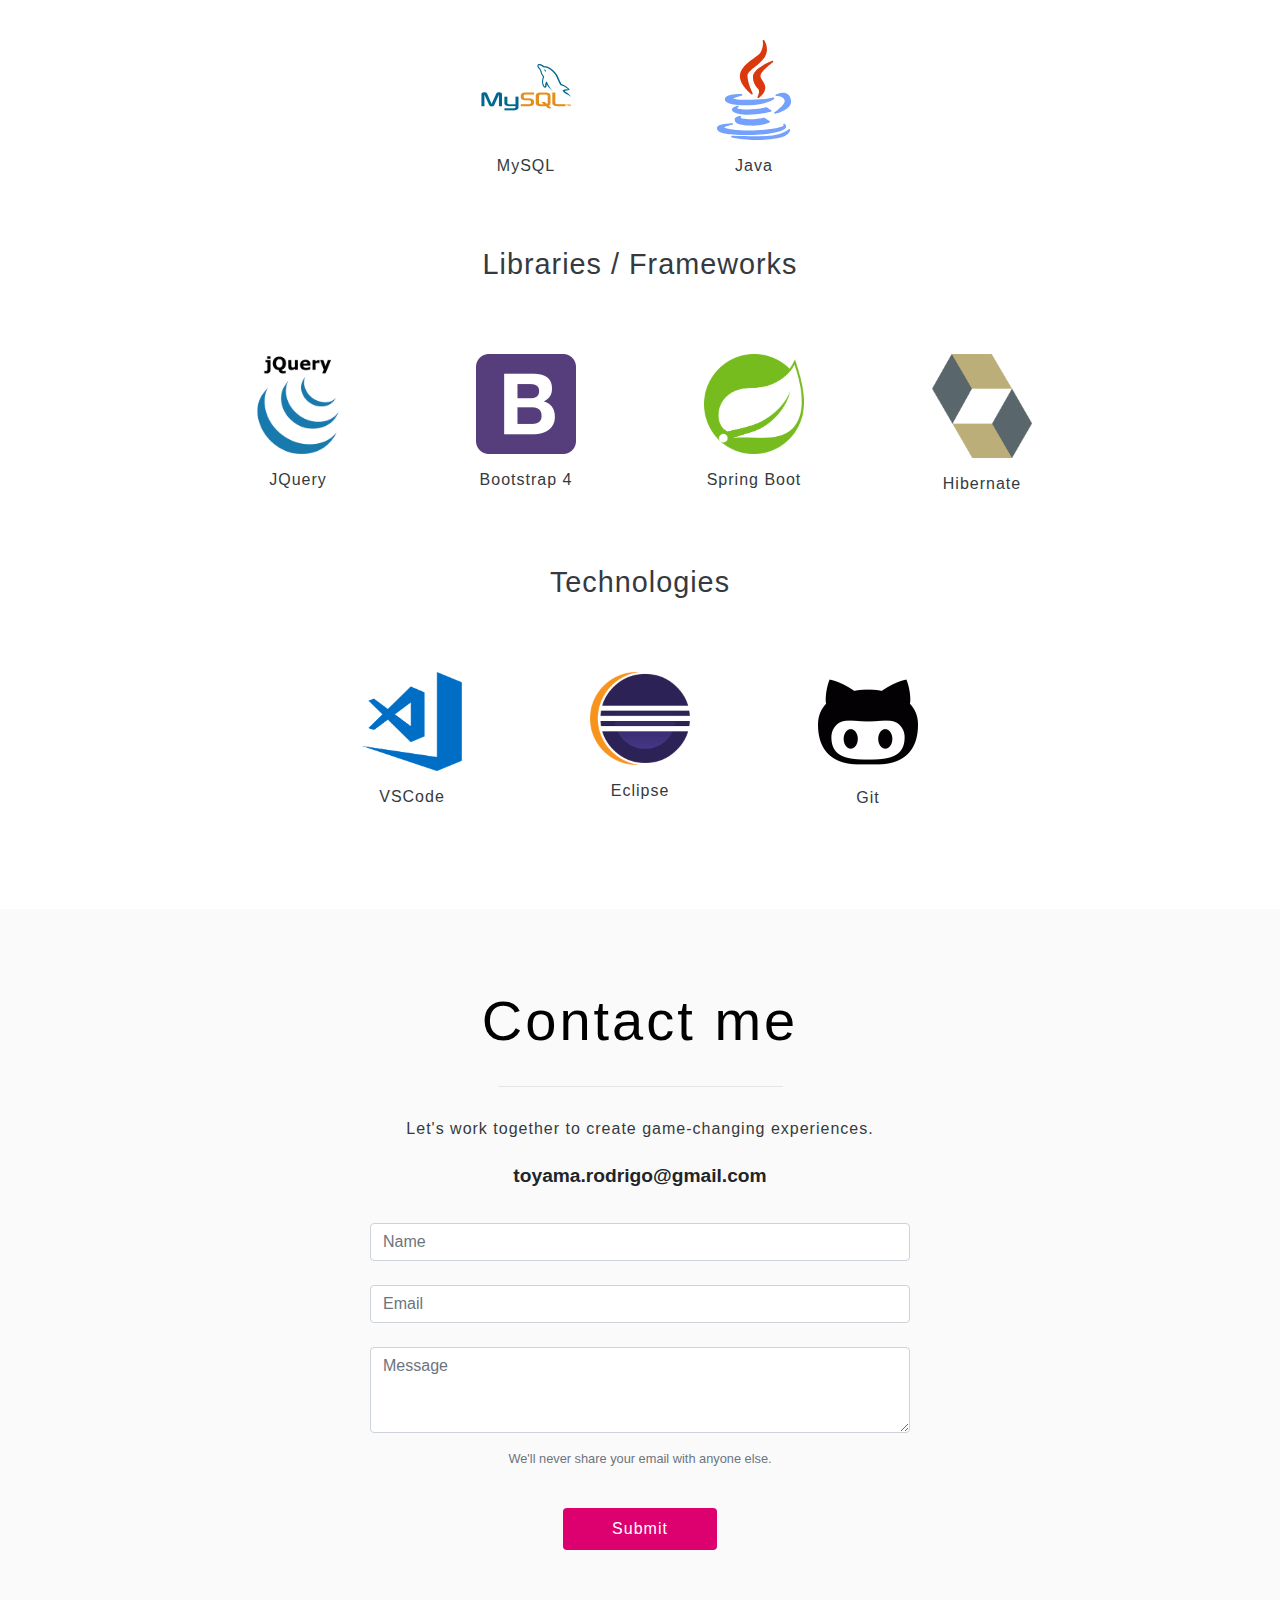
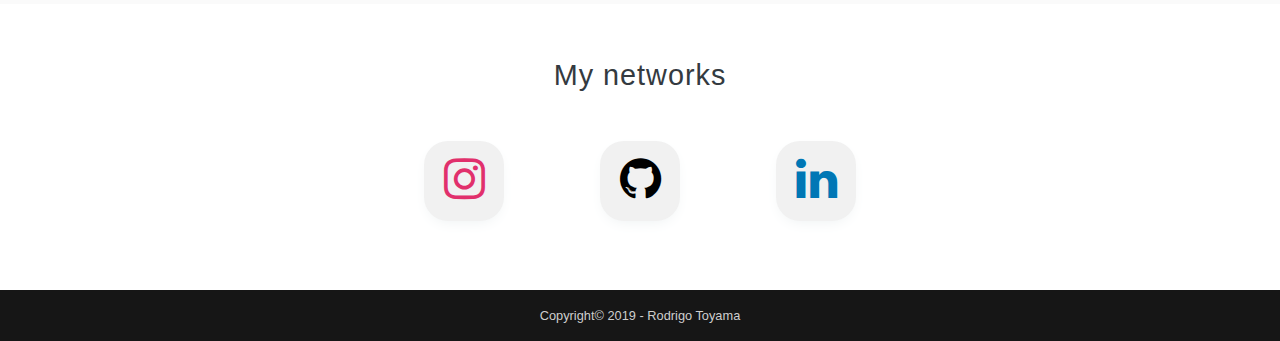
==== commit a08e8493: "added view all projects button jquery" ====
--- a/index.html
+++ b/index.html
@@ -229,7 +229,7 @@
           </div>
         </div>
 
-        <div class="card justify-content-center h-100 my-5">
+        <div class="card justify-content-center h-100 my-5" >
           <div class="row no-gutters">
 
             <div class="col-lg-6">
@@ -287,7 +287,7 @@
           </div>
         </div>
 
-        <div class="card justify-content-center h-100 my-5" style="display: none;">
+        <div class="card justify-content-center h-100 my-5" style="display: none;" id="hiddenProject1">
           <div class="row no-gutters">
 
             <div class="col-lg-6">
@@ -345,7 +345,7 @@
           </div>
         </div>
 
-        <div class="card justify-content-center h-100 my-5" style="display: none;">
+        <div class="card justify-content-center h-100 my-5" style="display: none;" id="hiddenProject2">
           <div class="row no-gutters">
 
             <div class="col-lg-6">
@@ -409,7 +409,7 @@
     <div class="container">
       <div class="row">
         <div class="col-12 text-center">
-          <a class="btn-projects btn-slide" href="#Projects">View All Projects</a>
+          <a class="btn-projects btn-slide" onclick="showAllProjects()" type="button" id="btnViewAllProjects">View All Projects</a>
         </div>
       </div>
     </div>
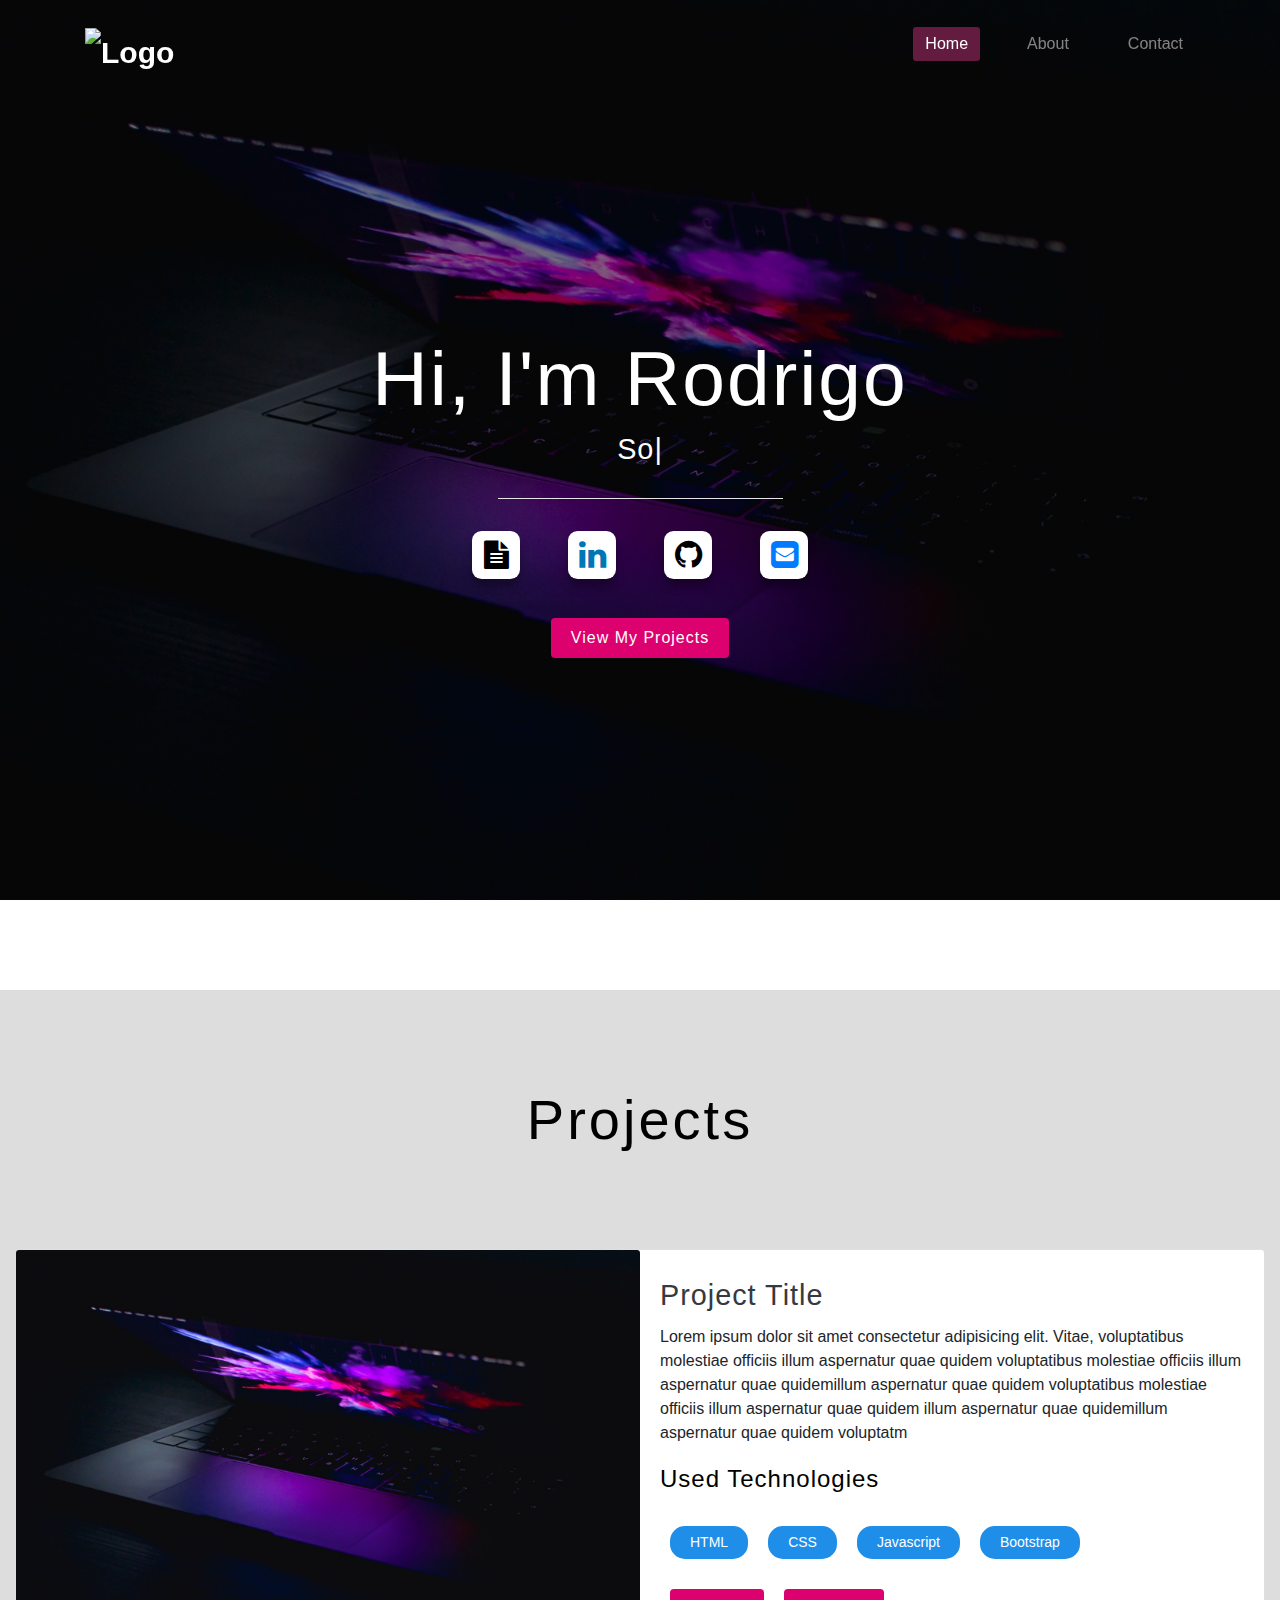
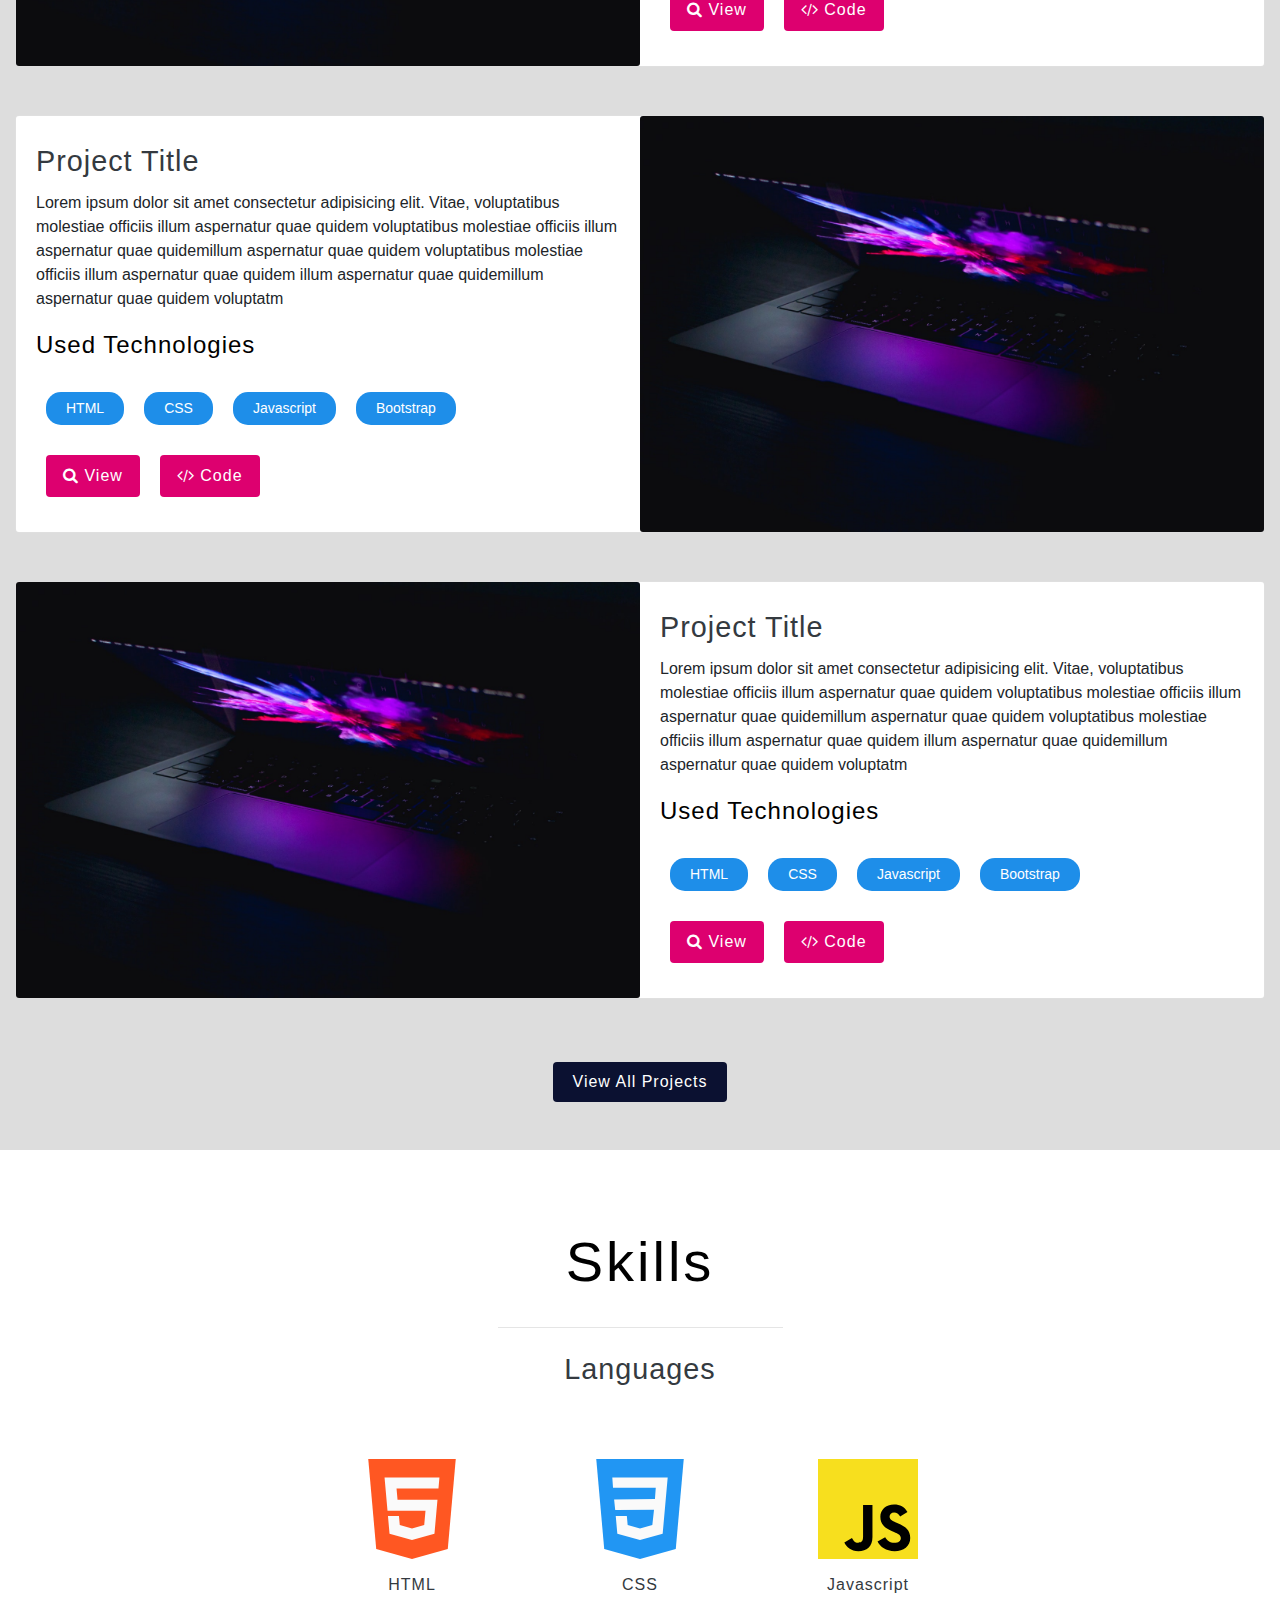
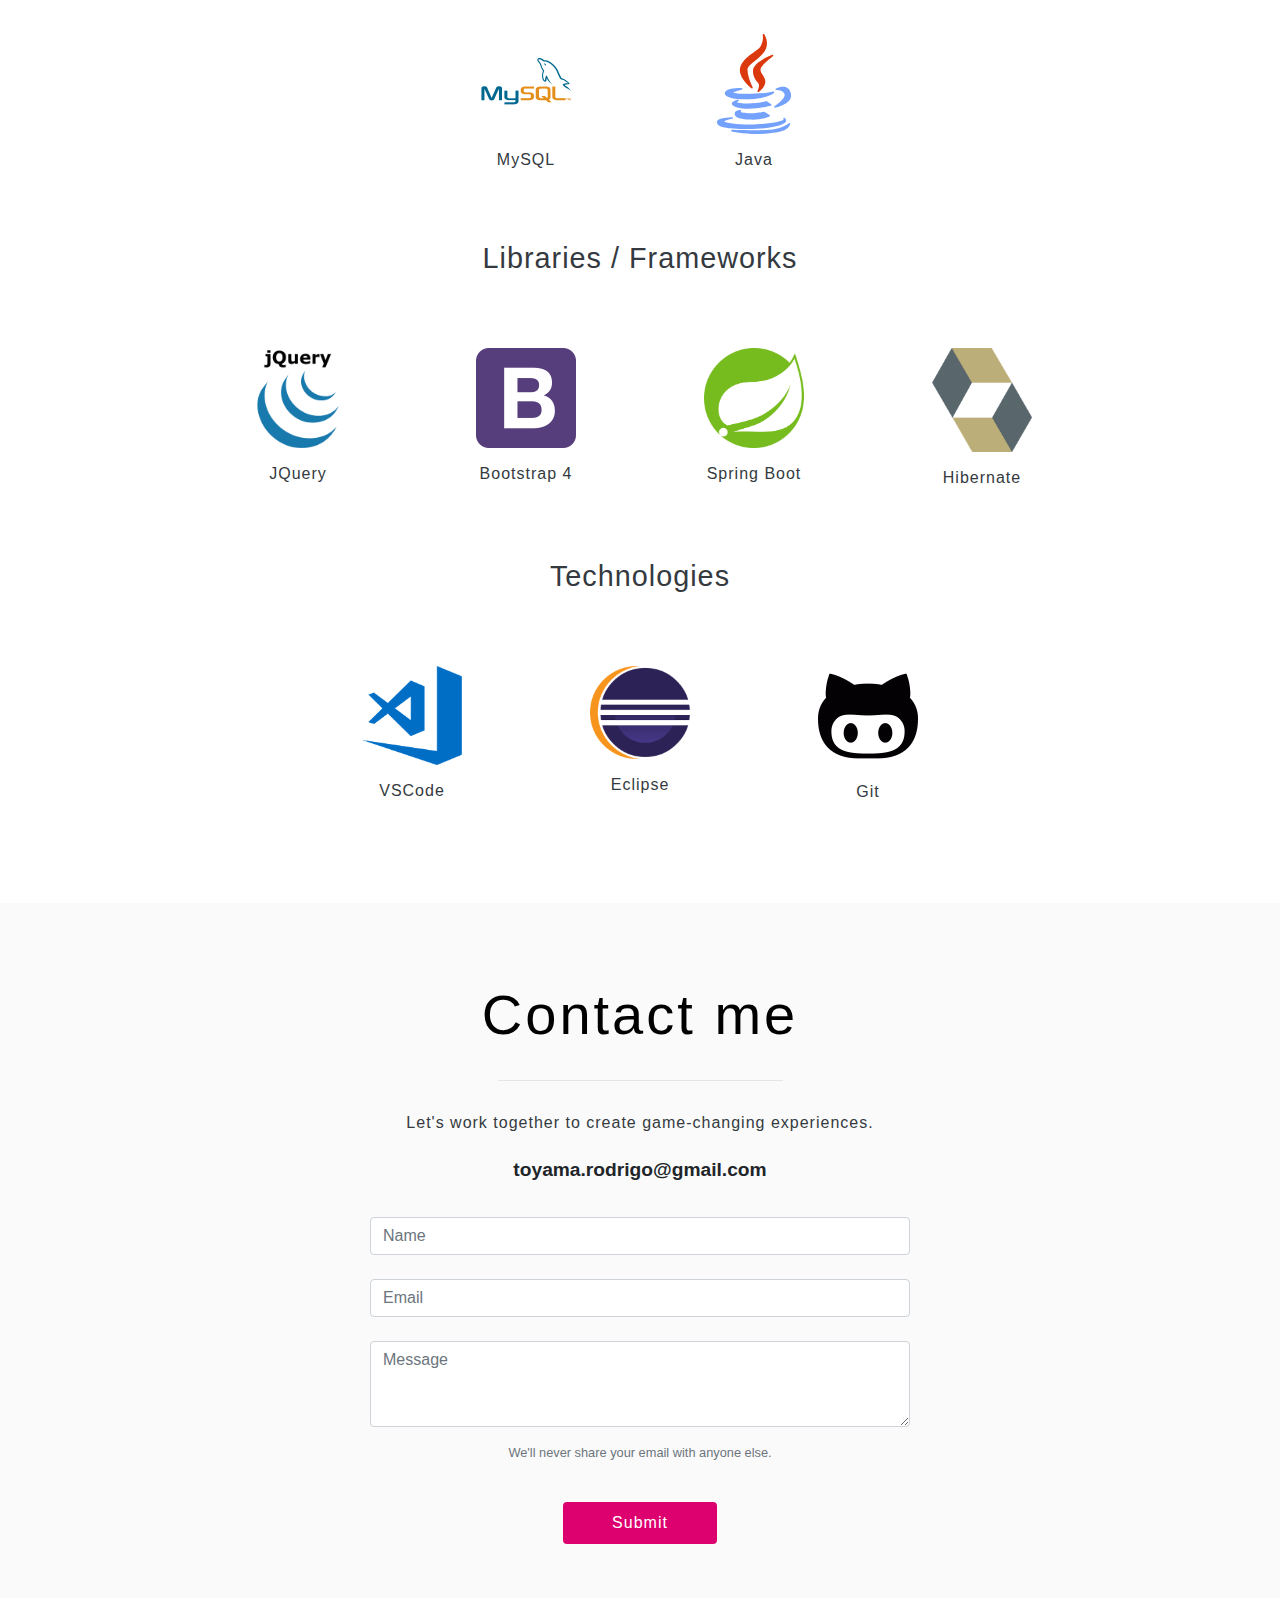
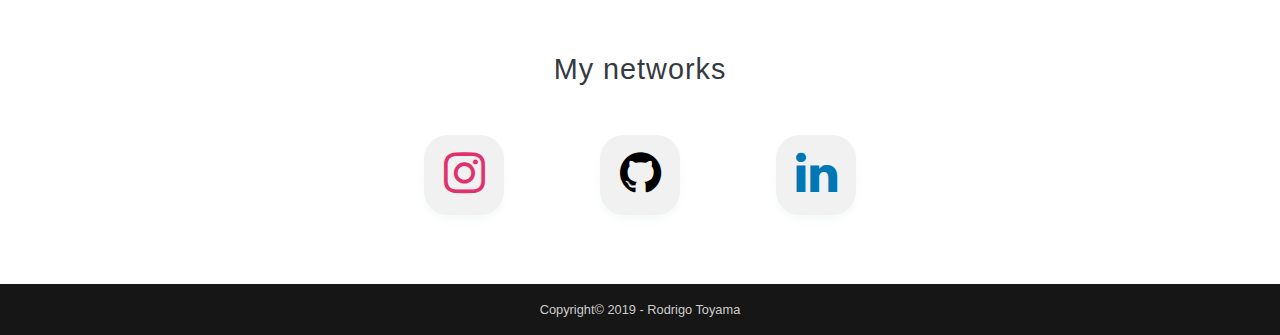
==== commit 81054076: "change some paddings margins to buttons, project titles" ====
--- a/index.html
+++ b/index.html
@@ -124,7 +124,7 @@
               <div class="row">
                 <div class="col-12">
                   <div class="card-body">
-                    <h3 class="card-title text-dark">Project Title</h3>
+                    <h3 class="card-title text-dark pt-2">Project Title</h3>
                     <p class="card-text">Lorem ipsum dolor sit amet consectetur adipisicing elit. Vitae, voluptatibus
                       molestiae officiis
                       illum aspernatur quae quidem voluptatibus molestiae officiis illum aspernatur quae quidemillum
@@ -182,7 +182,7 @@
               <div class="row">
                 <div class="col-12">
                   <div class="card-body">
-                    <h3 class="card-title text-dark">Project Title</h3>
+                    <h3 class="card-title text-dark pt-2">Project Title</h3>
                     <p class="card-text">Lorem ipsum dolor sit amet consectetur adipisicing elit. Vitae, voluptatibus
                       molestiae officiis
                       illum aspernatur quae quidem voluptatibus molestiae officiis illum aspernatur quae quidemillum
@@ -240,7 +240,7 @@
               <div class="row">
                 <div class="col-12">
                   <div class="card-body">
-                    <h3 class="card-title text-dark">Project Title</h3>
+                    <h3 class="card-title text-dark pt-2">Project Title</h3>
                     <p class="card-text">Lorem ipsum dolor sit amet consectetur adipisicing elit. Vitae, voluptatibus
                       molestiae officiis
                       illum aspernatur quae quidem voluptatibus molestiae officiis illum aspernatur quae quidemillum
@@ -298,7 +298,7 @@
               <div class="row">
                 <div class="col-12">
                   <div class="card-body">
-                    <h3 class="card-title text-dark">Project Title</h3>
+                    <h3 class="card-title text-dark pt-2">Project Title</h3>
                     <p class="card-text">Lorem ipsum dolor sit amet consectetur adipisicing elit. Vitae, voluptatibus
                       molestiae officiis
                       illum aspernatur quae quidem voluptatibus molestiae officiis illum aspernatur quae quidemillum
@@ -356,7 +356,7 @@
               <div class="row">
                 <div class="col-12">
                   <div class="card-body">
-                    <h3 class="card-title text-dark">Project Title</h3>
+                    <h3 class="card-title text-dark pt-2">Project Title</h3>
                     <p class="card-text">Lorem ipsum dolor sit amet consectetur adipisicing elit. Vitae, voluptatibus
                       molestiae officiis
                       illum aspernatur quae quidem voluptatibus molestiae officiis illum aspernatur quae quidemillum
--- a/css/style.css
+++ b/css/style.css
@@ -314,6 +314,7 @@
 .used-tech {
   list-style: none;
   padding-top: 10px;
+  margin-bottom: 0;
 }
 
 .used-tech p {
@@ -339,7 +340,7 @@
 .button-code,
 .button-view {
   color: #fff !important;
-  padding: 0.8rem 1rem !important;
+  padding: 0.5rem 1rem !important;
 }
 
 .btn-projects {
@@ -506,7 +507,7 @@
 
   .button-view,
   .button-code {
-    padding: 0.5rem 1rem;
+    padding: 0.5rem 3rem;
   }
 
   .button-networks {
@@ -522,12 +523,6 @@
     position: relative;
     margin: 1rem 0.6rem
   }
-
-}
-
-
-
-@media only screen and (min-width: 576px) {
 
 }
 
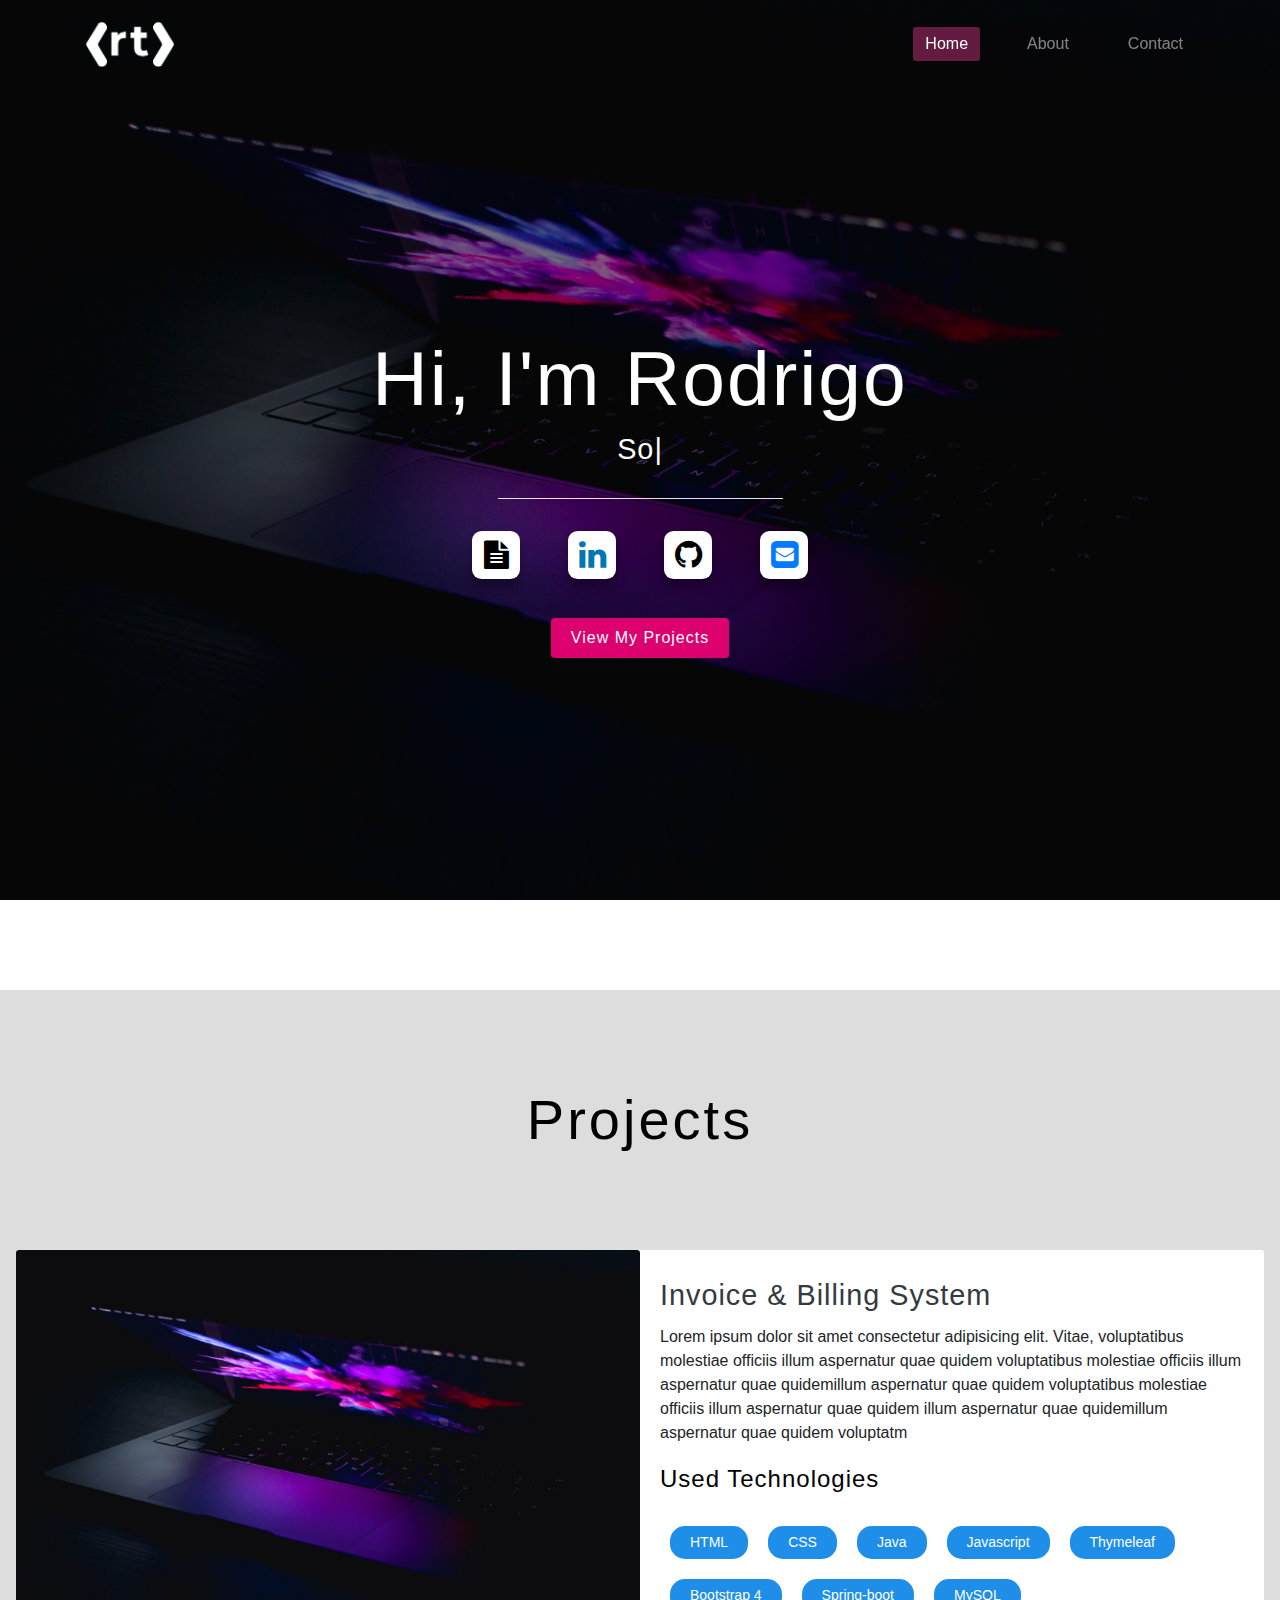
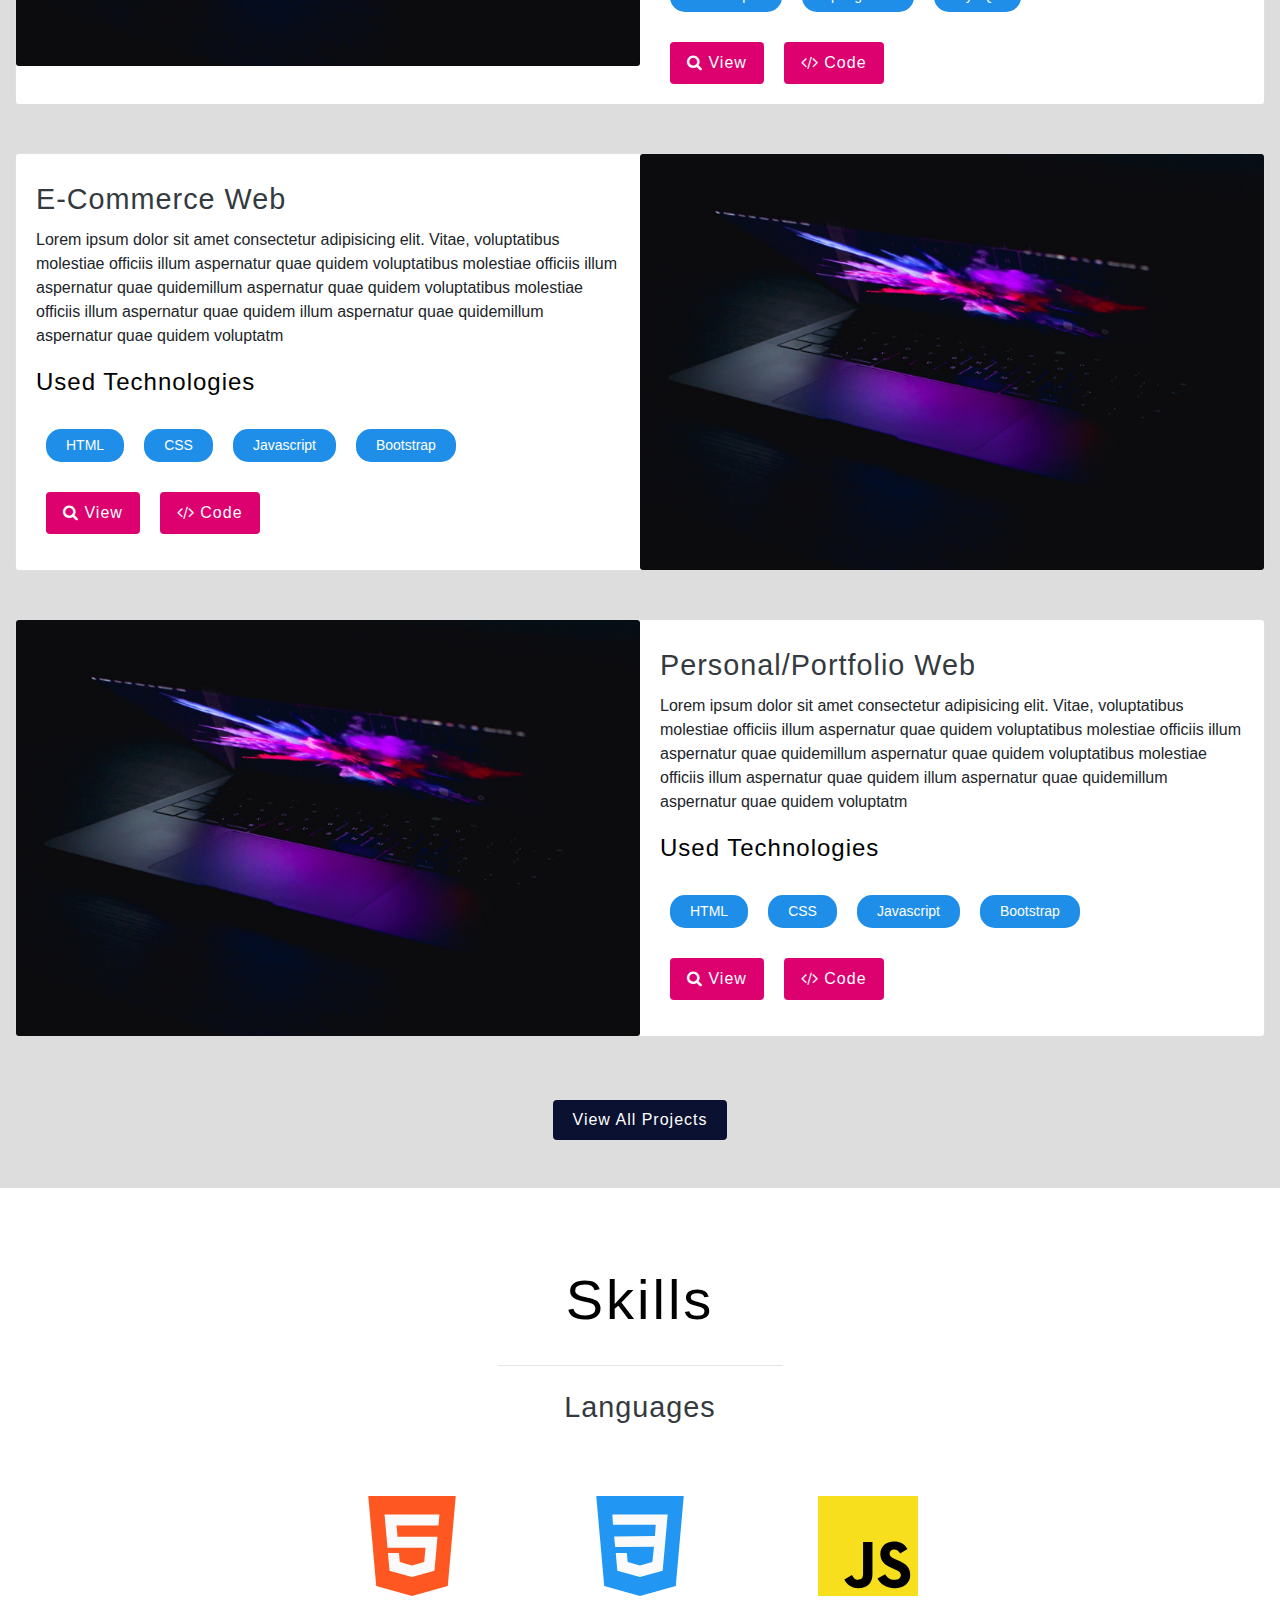
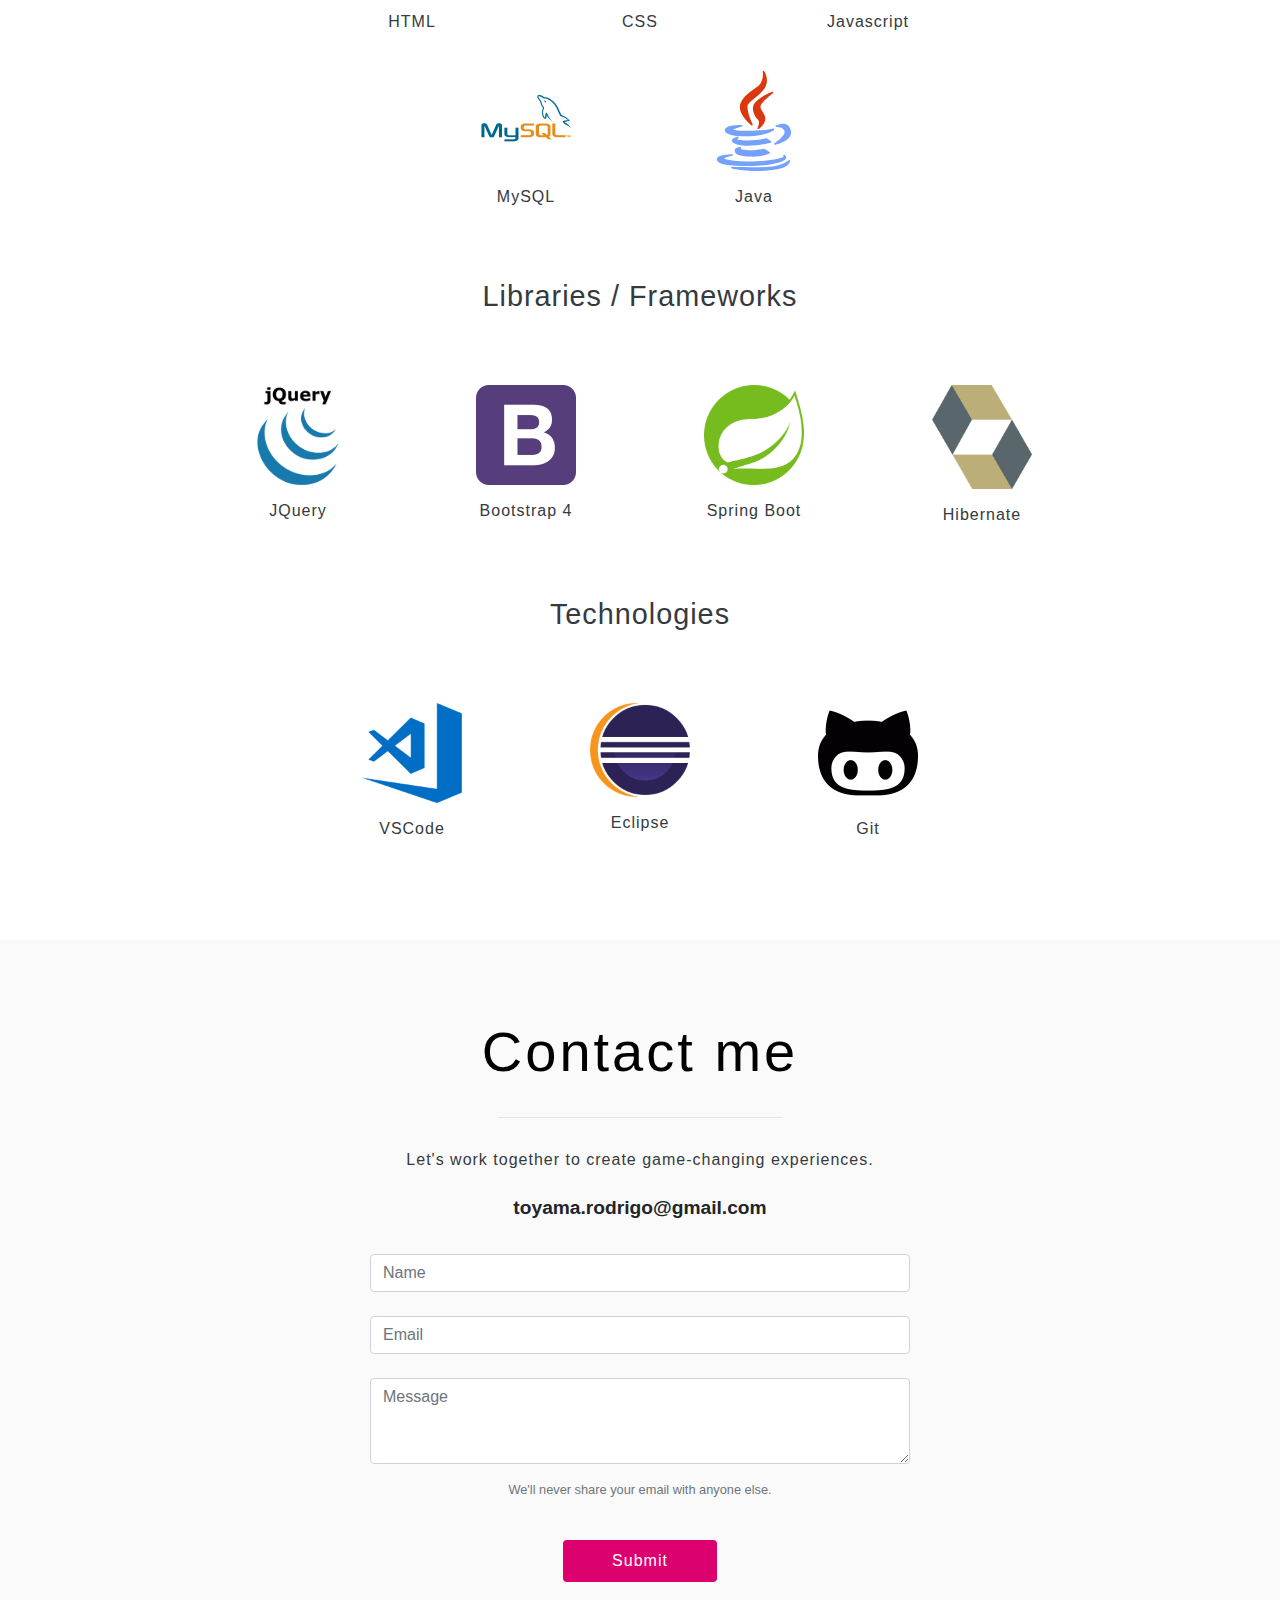
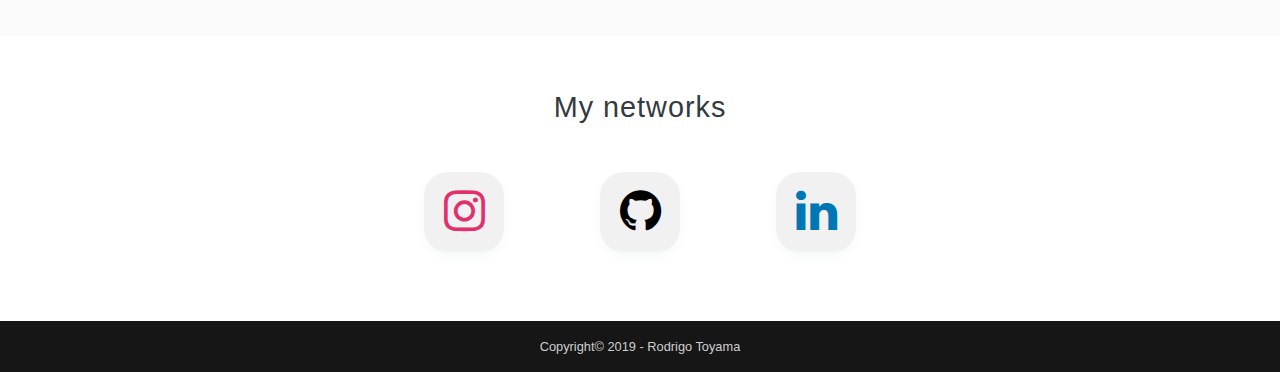
==== commit d3703584: "added logo, fix one of project flex-row-reverse, change TypedJS string, ABOUT change background colo" ====
--- a/index.html
+++ b/index.html
@@ -28,13 +28,13 @@
 
     <div class="container">
       <a href="index.html" class="navbar-brand">
-        <img src="#" alt="Logo" class="logo">
+        <img src="images/rt-logo.png" alt="Logo" class="logo ml-4 ml-lg-0 ml-xl-0 mb-3">
       </a>
-      <button class="navbar-toggler" type="button" data-toggle="collapse" data-target="#navbarResponsive">
+      <button class="navbar-toggler mb-3 mr-4" type="button" data-toggle="collapse" data-target="#navbarResponsive">
         <span class="navbar-toggler-icon"></span>
       </button>
       <div class="collapse navbar-collapse" id="navbarResponsive">
-        <ul class="nav navbar-nav ml-auto">
+        <ul class="nav navbar-nav ml-auto text-center">
           <li class="nav-item active">
             <a href="index.html" class="nav-link">Home</a>
           </li>
@@ -124,7 +124,7 @@
               <div class="row">
                 <div class="col-12">
                   <div class="card-body">
-                    <h3 class="card-title text-dark pt-2">Project Title</h3>
+                    <h3 class="card-title text-dark pt-2">Invoice & Billing System</h3>
                     <p class="card-text">Lorem ipsum dolor sit amet consectetur adipisicing elit. Vitae, voluptatibus
                       molestiae officiis
                       illum aspernatur quae quidem voluptatibus molestiae officiis illum aspernatur quae quidemillum
@@ -147,10 +147,22 @@
                         <p>CSS</p>
                       </li>
                       <li>
+                        <p>Java</p>
+                      </li>
+                      <li>
                         <p>Javascript</p>
                       </li>
                       <li>
-                        <p>Bootstrap</p>
+                        <p>Thymeleaf</p>
+                      </li>
+                      <li>
+                        <p>Bootstrap 4</p>
+                      </li>
+                      <li>
+                        <p>Spring-boot</p>
+                      </li>
+                      <li>
+                        <p>MySQL</p>
                       </li>
                     </ul>
                   </div>
@@ -182,7 +194,7 @@
               <div class="row">
                 <div class="col-12">
                   <div class="card-body">
-                    <h3 class="card-title text-dark pt-2">Project Title</h3>
+                    <h3 class="card-title text-dark pt-2">E-Commerce Web</h3>
                     <p class="card-text">Lorem ipsum dolor sit amet consectetur adipisicing elit. Vitae, voluptatibus
                       molestiae officiis
                       illum aspernatur quae quidem voluptatibus molestiae officiis illum aspernatur quae quidemillum
@@ -240,7 +252,7 @@
               <div class="row">
                 <div class="col-12">
                   <div class="card-body">
-                    <h3 class="card-title text-dark pt-2">Project Title</h3>
+                    <h3 class="card-title text-dark pt-2">Personal/Portfolio Web</h3>
                     <p class="card-text">Lorem ipsum dolor sit amet consectetur adipisicing elit. Vitae, voluptatibus
                       molestiae officiis
                       illum aspernatur quae quidem voluptatibus molestiae officiis illum aspernatur quae quidemillum
@@ -288,7 +300,7 @@
         </div>
 
         <div class="card justify-content-center h-100 my-5" style="display: none;" id="hiddenProject1">
-          <div class="row no-gutters">
+          <div class="row no-gutters flex-row-reverse">
 
             <div class="col-lg-6">
               <img src="images/landing1.jpg" alt="img project1" class="img-project1 card-img card-img-top">
@@ -298,7 +310,7 @@
               <div class="row">
                 <div class="col-12">
                   <div class="card-body">
-                    <h3 class="card-title text-dark pt-2">Project Title</h3>
+                    <h3 class="card-title text-dark pt-2">Web Project of SAP company</h3>
                     <p class="card-text">Lorem ipsum dolor sit amet consectetur adipisicing elit. Vitae, voluptatibus
                       molestiae officiis
                       illum aspernatur quae quidem voluptatibus molestiae officiis illum aspernatur quae quidemillum
@@ -321,7 +333,7 @@
                         <p>CSS</p>
                       </li>
                       <li>
-                        <p>Javascript</p>
+                        <p>Javascript + Plugins</p>
                       </li>
                       <li>
                         <p>Bootstrap</p>
@@ -574,7 +586,7 @@
     var typed = new Typed(".type", {
       strings: [
         "^300 Software developer",
-        "^300 Full Stack Web developer",
+        "^300 Web developer",
         "^400 Maker^1000"
       ],
       typeSpeed: 100,
--- a/css/style.css
+++ b/css/style.css
@@ -130,7 +130,7 @@
 .navbar-brand .logo {
   margin: 0;
   padding: 0;
-  width: 140px;
+  width: 90px;
   height: 100%;
 }
 
@@ -500,6 +500,13 @@
     color: #fff;
   }
 
+  .navbar-brand .logo {
+    margin: 0;
+    padding: 0;
+    width: 70px;
+    height: 100%;
+  }
+
   .projects-buttons {
     display: flex;
     justify-content: center;
@@ -570,7 +577,7 @@
 }
 
 .about-me {
-  background-color: #0b0d30;
+  background-color: #000;
   padding-top: 3rem;
 }
 
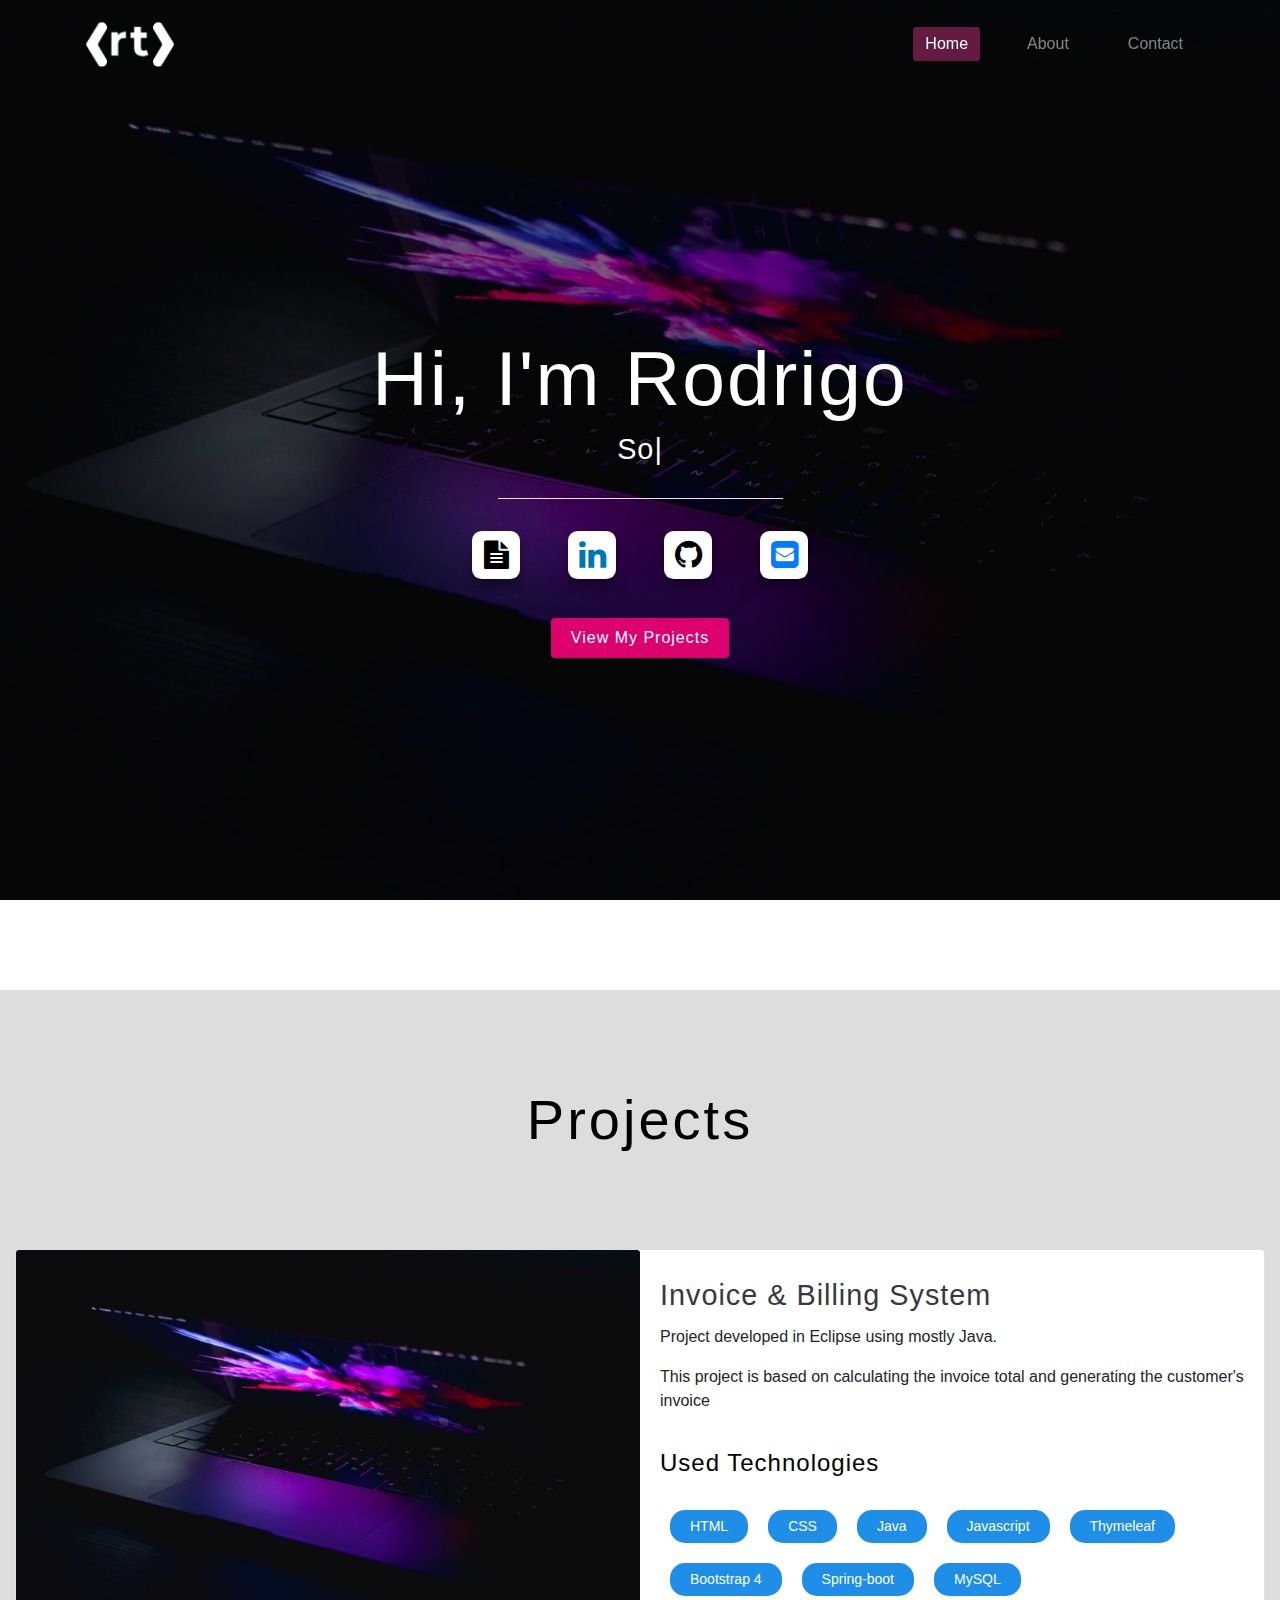
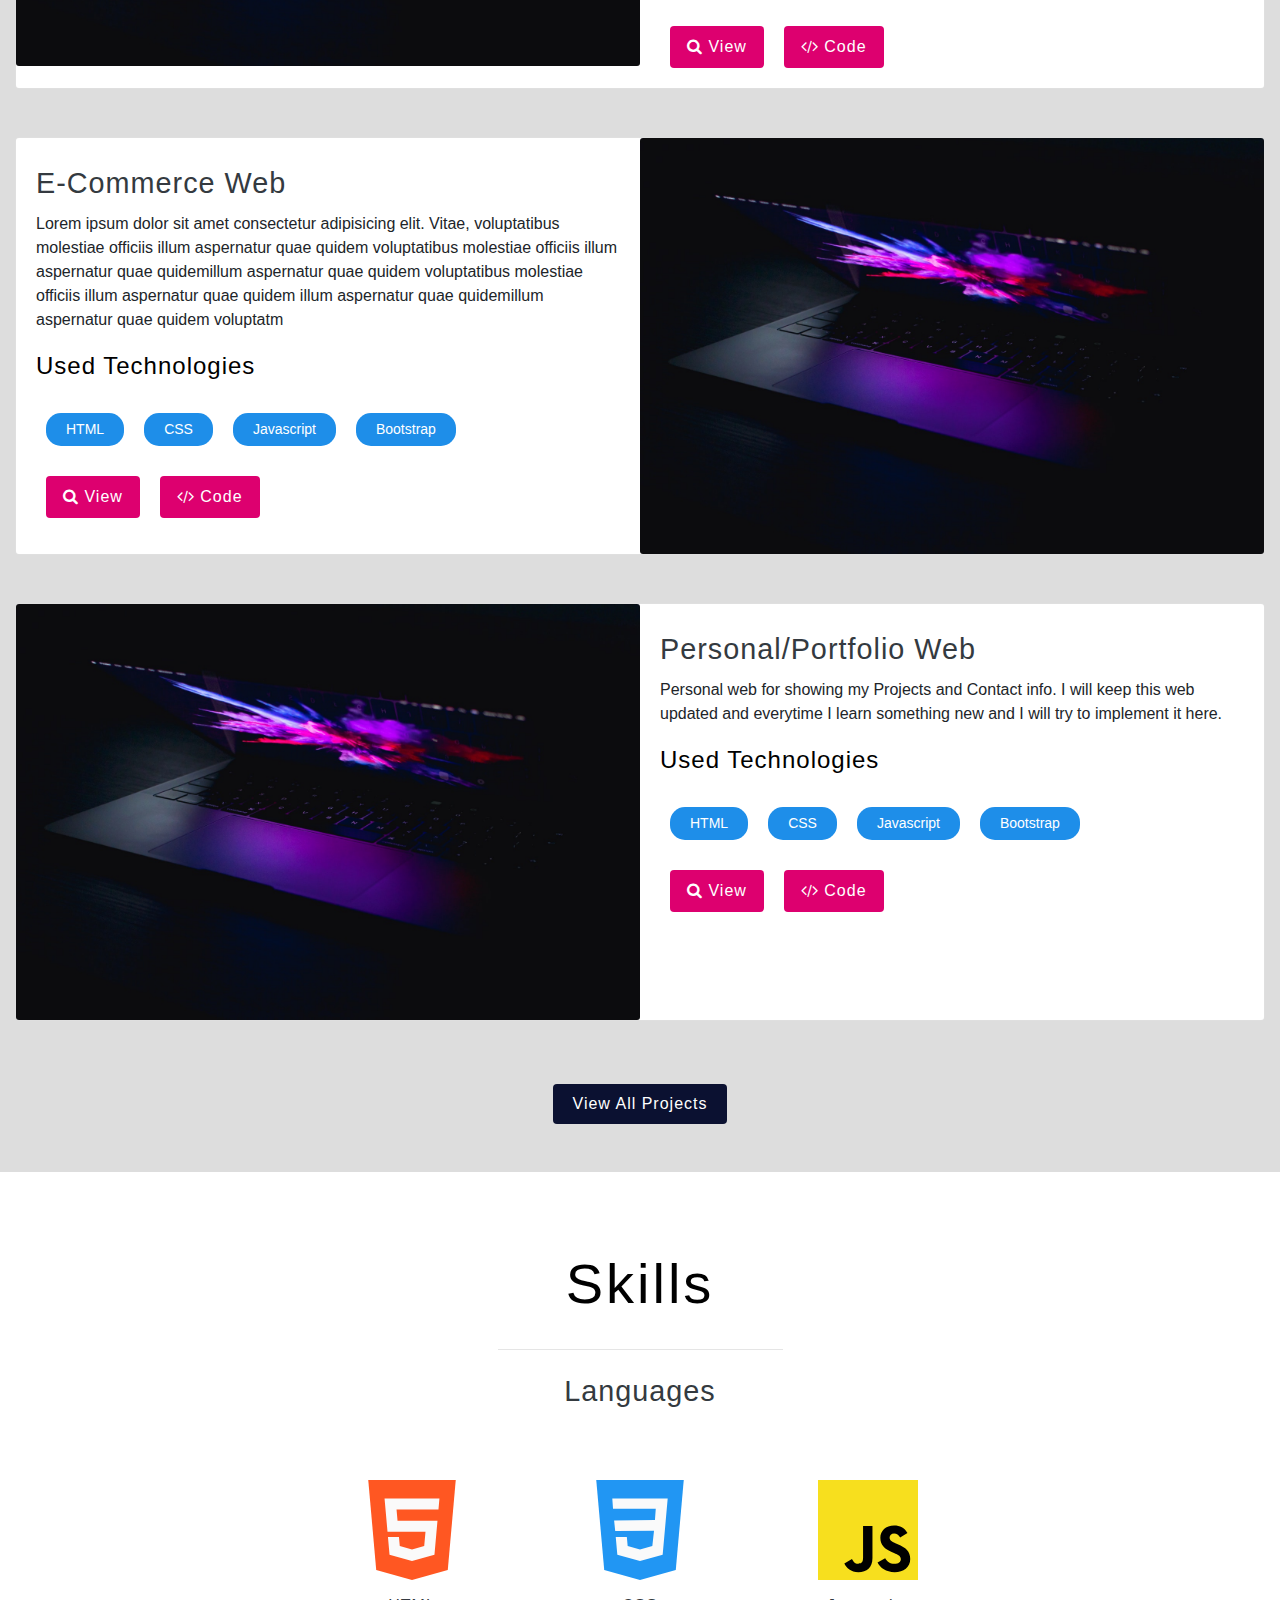
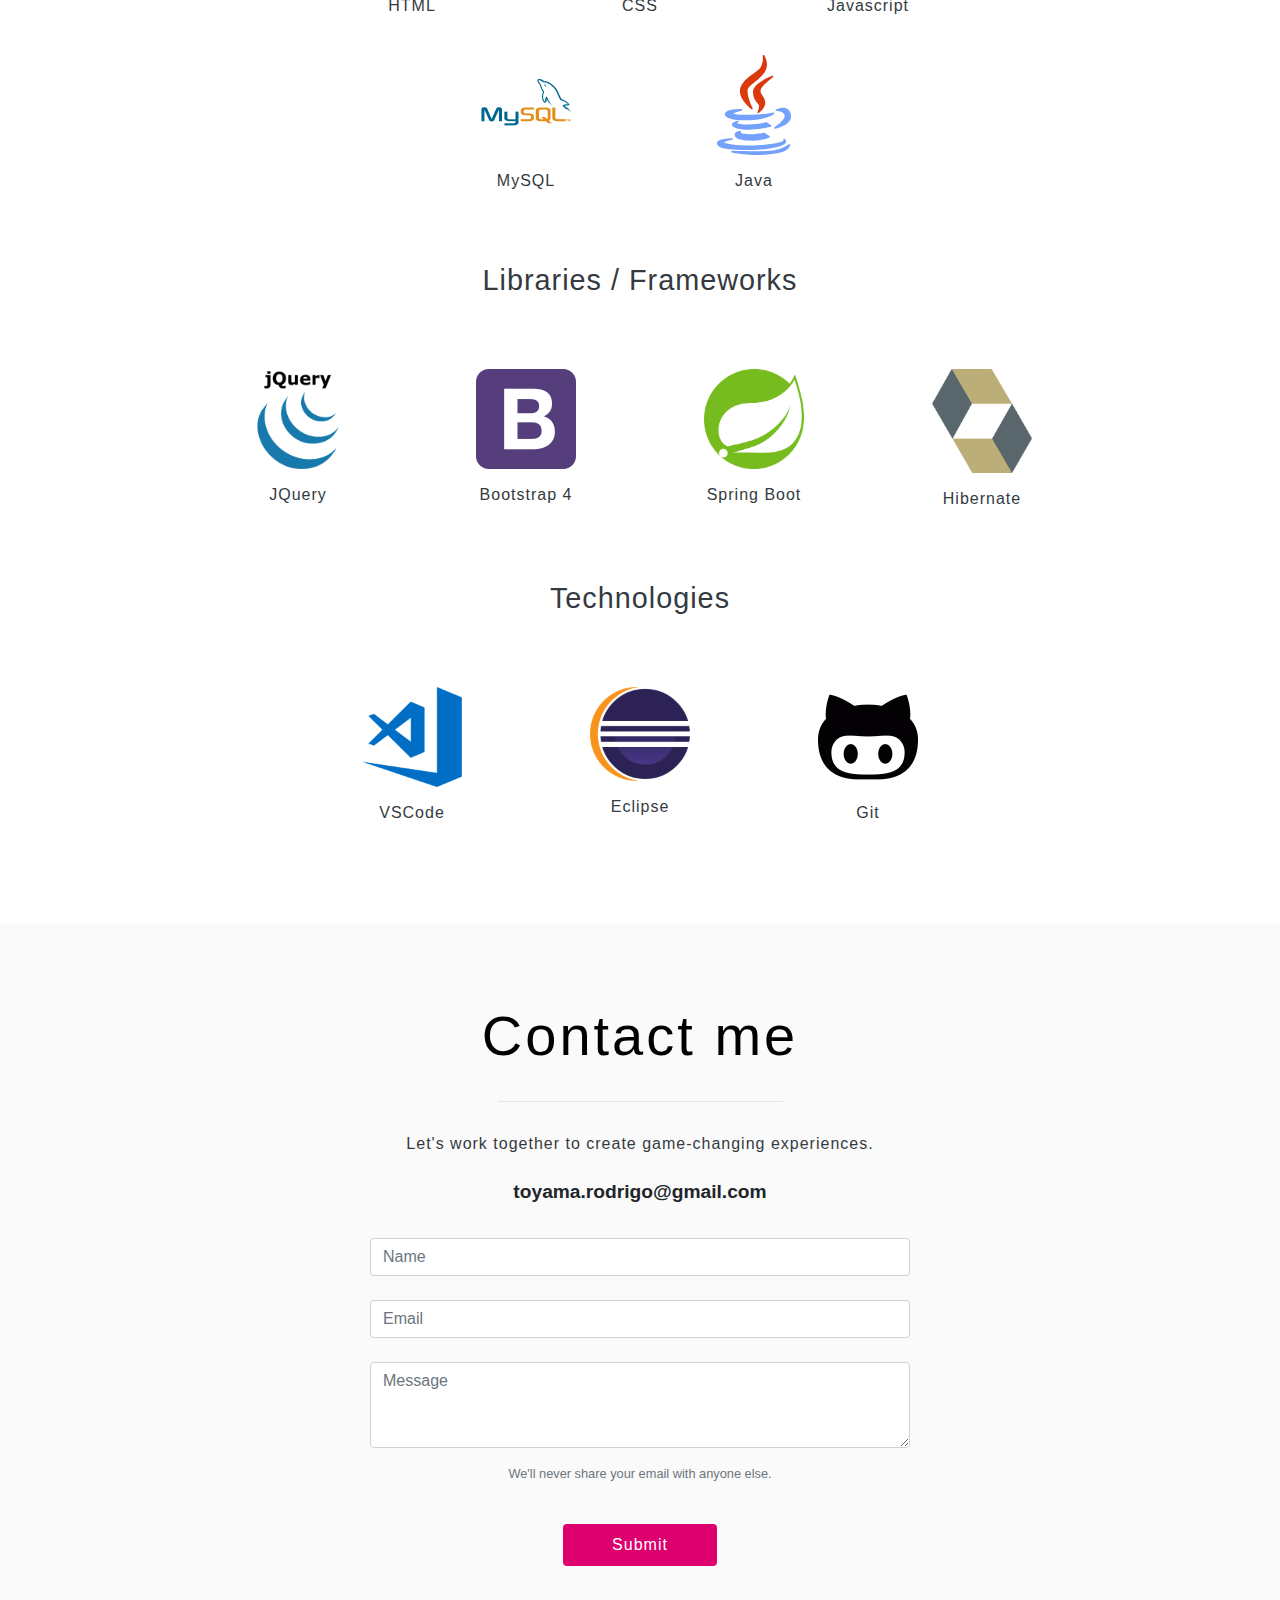
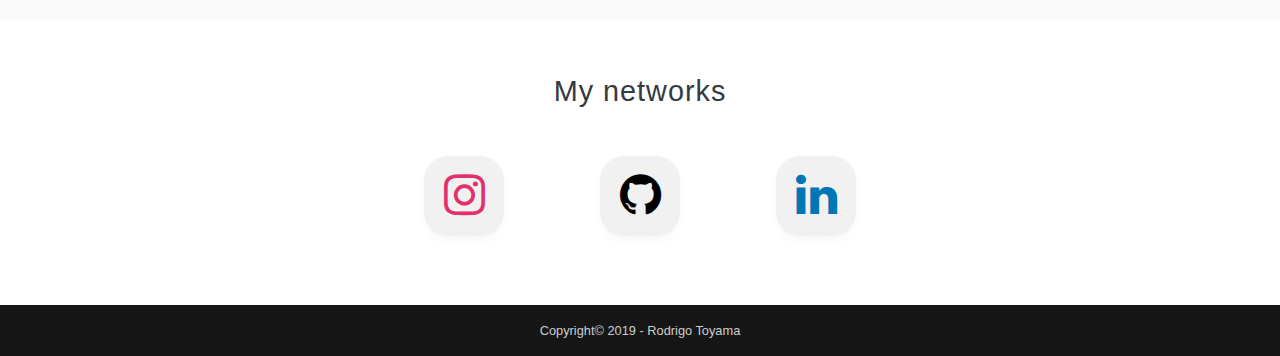
==== commit b6844a50: "added text About section" ====
--- a/index.html
+++ b/index.html
@@ -125,12 +125,9 @@
                 <div class="col-12">
                   <div class="card-body">
                     <h3 class="card-title text-dark pt-2">Invoice & Billing System</h3>
-                    <p class="card-text">Lorem ipsum dolor sit amet consectetur adipisicing elit. Vitae, voluptatibus
-                      molestiae officiis
-                      illum aspernatur quae quidem voluptatibus molestiae officiis illum aspernatur quae quidemillum
-                      aspernatur quae quidem voluptatibus molestiae officiis illum aspernatur quae quidem illum
-                      aspernatur quae quidemillum
-                      aspernatur quae quidem voluptatm</p>
+                    <p class="card-text">Project developed in Eclipse using mostly Java.</p>
+                    <p class="card-text">This project is based on calculating the invoice total and generating the customer's invoice</p>
+                    <p class="card-text"></p>
                   </div>
                 </div>
               </div>
@@ -172,7 +169,8 @@
               <div class="row">
                 <div class="col-12">
                   <div class="card-body projects-buttons">
-                    <a class="btn btn-slide button-view" href="#"><i class="fa fa-search" aria-hidden="true"></i> View</a>
+                    <a class="btn btn-slide button-view" href="#"><i class="fa fa-search" aria-hidden="true"></i>
+                      View</a>
                     <a class="btn btn-slide button-code" href="#"><i class="fa fa-code" aria-hidden="true"></i> Code</a>
                   </div>
                 </div>
@@ -230,7 +228,8 @@
               <div class="row">
                 <div class="col-12">
                   <div class="card-body projects-buttons">
-                    <a class="btn btn-slide button-view" href="#"><i class="fa fa-search" aria-hidden="true"></i> View</a>
+                    <a class="btn btn-slide button-view" href="#"><i class="fa fa-search" aria-hidden="true"></i>
+                      View</a>
                     <a class="btn btn-slide button-code" href="#"><i class="fa fa-code" aria-hidden="true"></i> Code</a>
                   </div>
                 </div>
@@ -241,7 +240,7 @@
           </div>
         </div>
 
-        <div class="card justify-content-center h-100 my-5" >
+        <div class="card justify-content-center h-100 my-5">
           <div class="row no-gutters">
 
             <div class="col-lg-6">
@@ -253,12 +252,9 @@
                 <div class="col-12">
                   <div class="card-body">
                     <h3 class="card-title text-dark pt-2">Personal/Portfolio Web</h3>
-                    <p class="card-text">Lorem ipsum dolor sit amet consectetur adipisicing elit. Vitae, voluptatibus
-                      molestiae officiis
-                      illum aspernatur quae quidem voluptatibus molestiae officiis illum aspernatur quae quidemillum
-                      aspernatur quae quidem voluptatibus molestiae officiis illum aspernatur quae quidem illum
-                      aspernatur quae quidemillum
-                      aspernatur quae quidem voluptatm</p>
+                    <p class="card-text">Personal web for showing my Projects and Contact info. I will keep this web updated and everytime I learn something new and 
+                      I will try to implement it here.
+                    </p>
                   </div>
                 </div>
               </div>
@@ -288,7 +284,8 @@
               <div class="row">
                 <div class="col-12">
                   <div class="card-body projects-buttons">
-                    <a class="btn btn-slide button-view" href="#"><i class="fa fa-search" aria-hidden="true"></i> View</a>
+                    <a class="btn btn-slide button-view" href="#"><i class="fa fa-search" aria-hidden="true"></i>
+                      View</a>
                     <a class="btn btn-slide button-code" href="#"><i class="fa fa-code" aria-hidden="true"></i> Code</a>
                   </div>
                 </div>
@@ -311,12 +308,8 @@
                 <div class="col-12">
                   <div class="card-body">
                     <h3 class="card-title text-dark pt-2">Web Project of SAP company</h3>
-                    <p class="card-text">Lorem ipsum dolor sit amet consectetur adipisicing elit. Vitae, voluptatibus
-                      molestiae officiis
-                      illum aspernatur quae quidem voluptatibus molestiae officiis illum aspernatur quae quidemillum
-                      aspernatur quae quidem voluptatibus molestiae officiis illum aspernatur quae quidem illum
-                      aspernatur quae quidemillum
-                      aspernatur quae quidem voluptatm</p>
+                    <p class="card-text">This project was for College, We had to make a Landing and Home-page for some invented company using ONLY HTML, CSS, Javascript Plugins and Bootstrap. It was fun and I learned a lot</p>
+                    <p class="card-text"></p>
                   </div>
                 </div>
               </div>
@@ -346,7 +339,8 @@
               <div class="row">
                 <div class="col-12">
                   <div class="card-body projects-buttons">
-                    <a class="btn btn-slide button-view" href="#"><i class="fa fa-search" aria-hidden="true"></i> View</a>
+                    <a class="btn btn-slide button-view" href="#"><i class="fa fa-search" aria-hidden="true"></i>
+                      View</a>
                     <a class="btn btn-slide button-code" href="#"><i class="fa fa-code" aria-hidden="true"></i> Code</a>
                   </div>
                 </div>
@@ -404,7 +398,8 @@
               <div class="row">
                 <div class="col-12">
                   <div class="card-body projects-buttons">
-                    <a class="btn btn-slide button-view" href="#"><i class="fa fa-search" aria-hidden="true"></i> View</a>
+                    <a class="btn btn-slide button-view" href="#"><i class="fa fa-search" aria-hidden="true"></i>
+                      View</a>
                     <a class="btn btn-slide button-code" href="#"><i class="fa fa-code" aria-hidden="true"></i> Code</a>
                   </div>
                 </div>
@@ -421,7 +416,8 @@
     <div class="container">
       <div class="row">
         <div class="col-12 text-center">
-          <a class="btn-projects btn-slide" onclick="showAllProjects()" type="button" id="btnViewAllProjects">View All Projects</a>
+          <a class="btn-projects btn-slide" onclick="showAllProjects()" type="button" id="btnViewAllProjects">View All
+            Projects</a>
         </div>
       </div>
     </div>
@@ -478,7 +474,7 @@
                 <li><img src="images/springboot-logo.png" alt="">
                   <h5 class="text-center text-dark">Spring Boot</h5>
                 </li>
-                <li><img src="images/hibernate-logo.png" alt="" >
+                <li><img src="images/hibernate-logo.png" alt="">
                   <h5 class="text-center text-dark">Hibernate</h5>
                 </li>
               </ul>
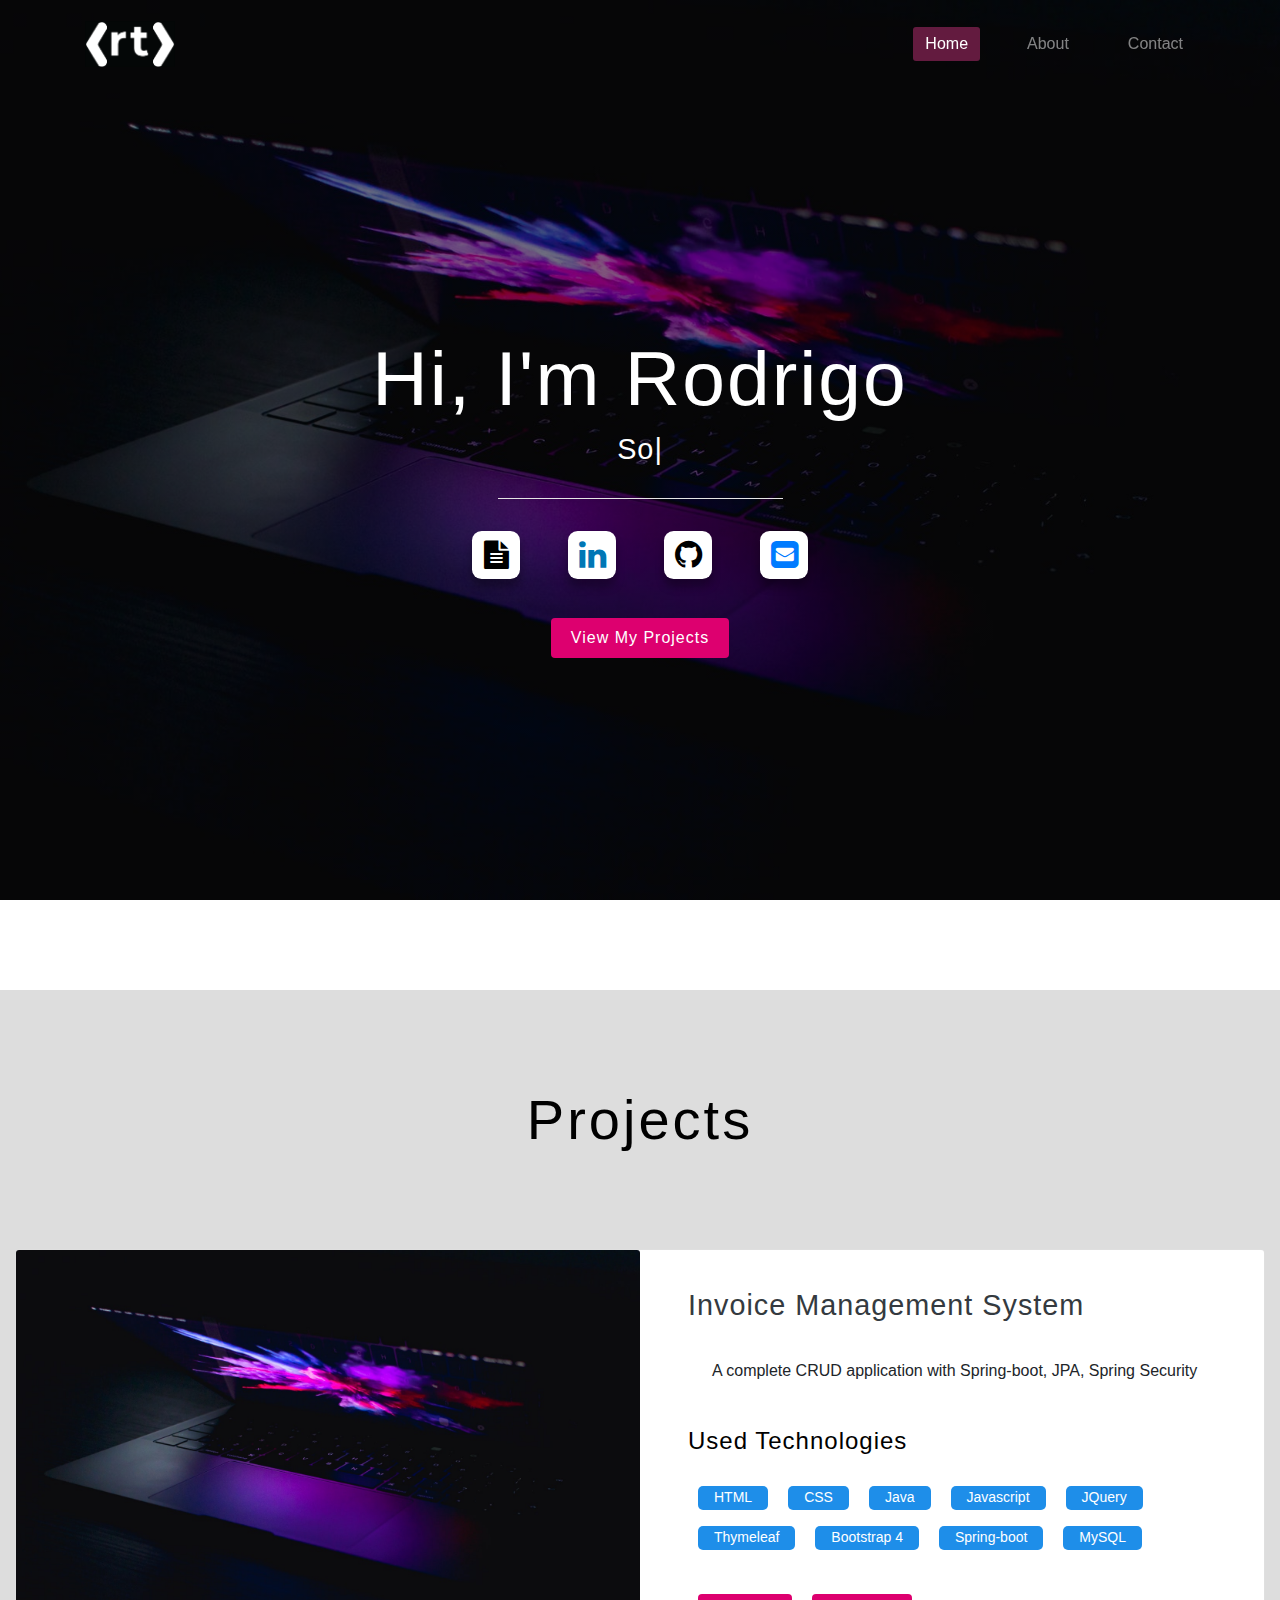
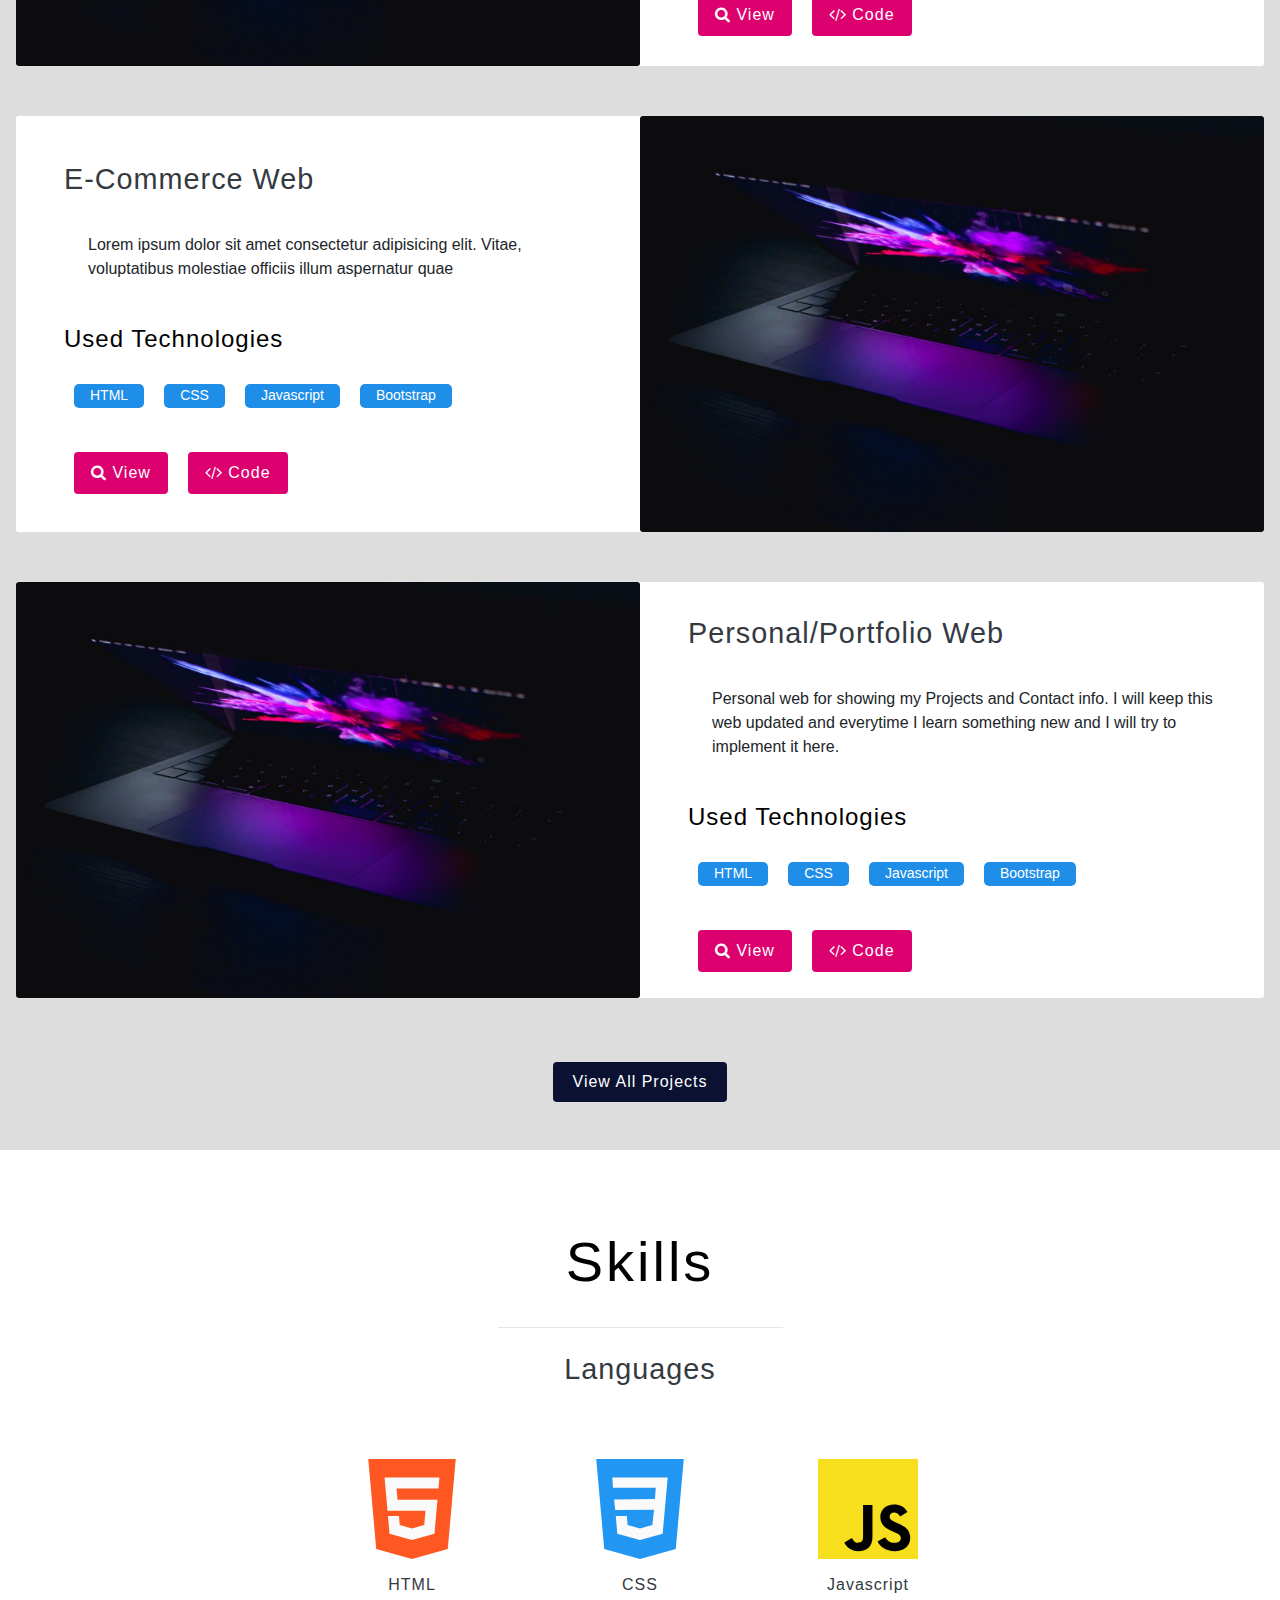
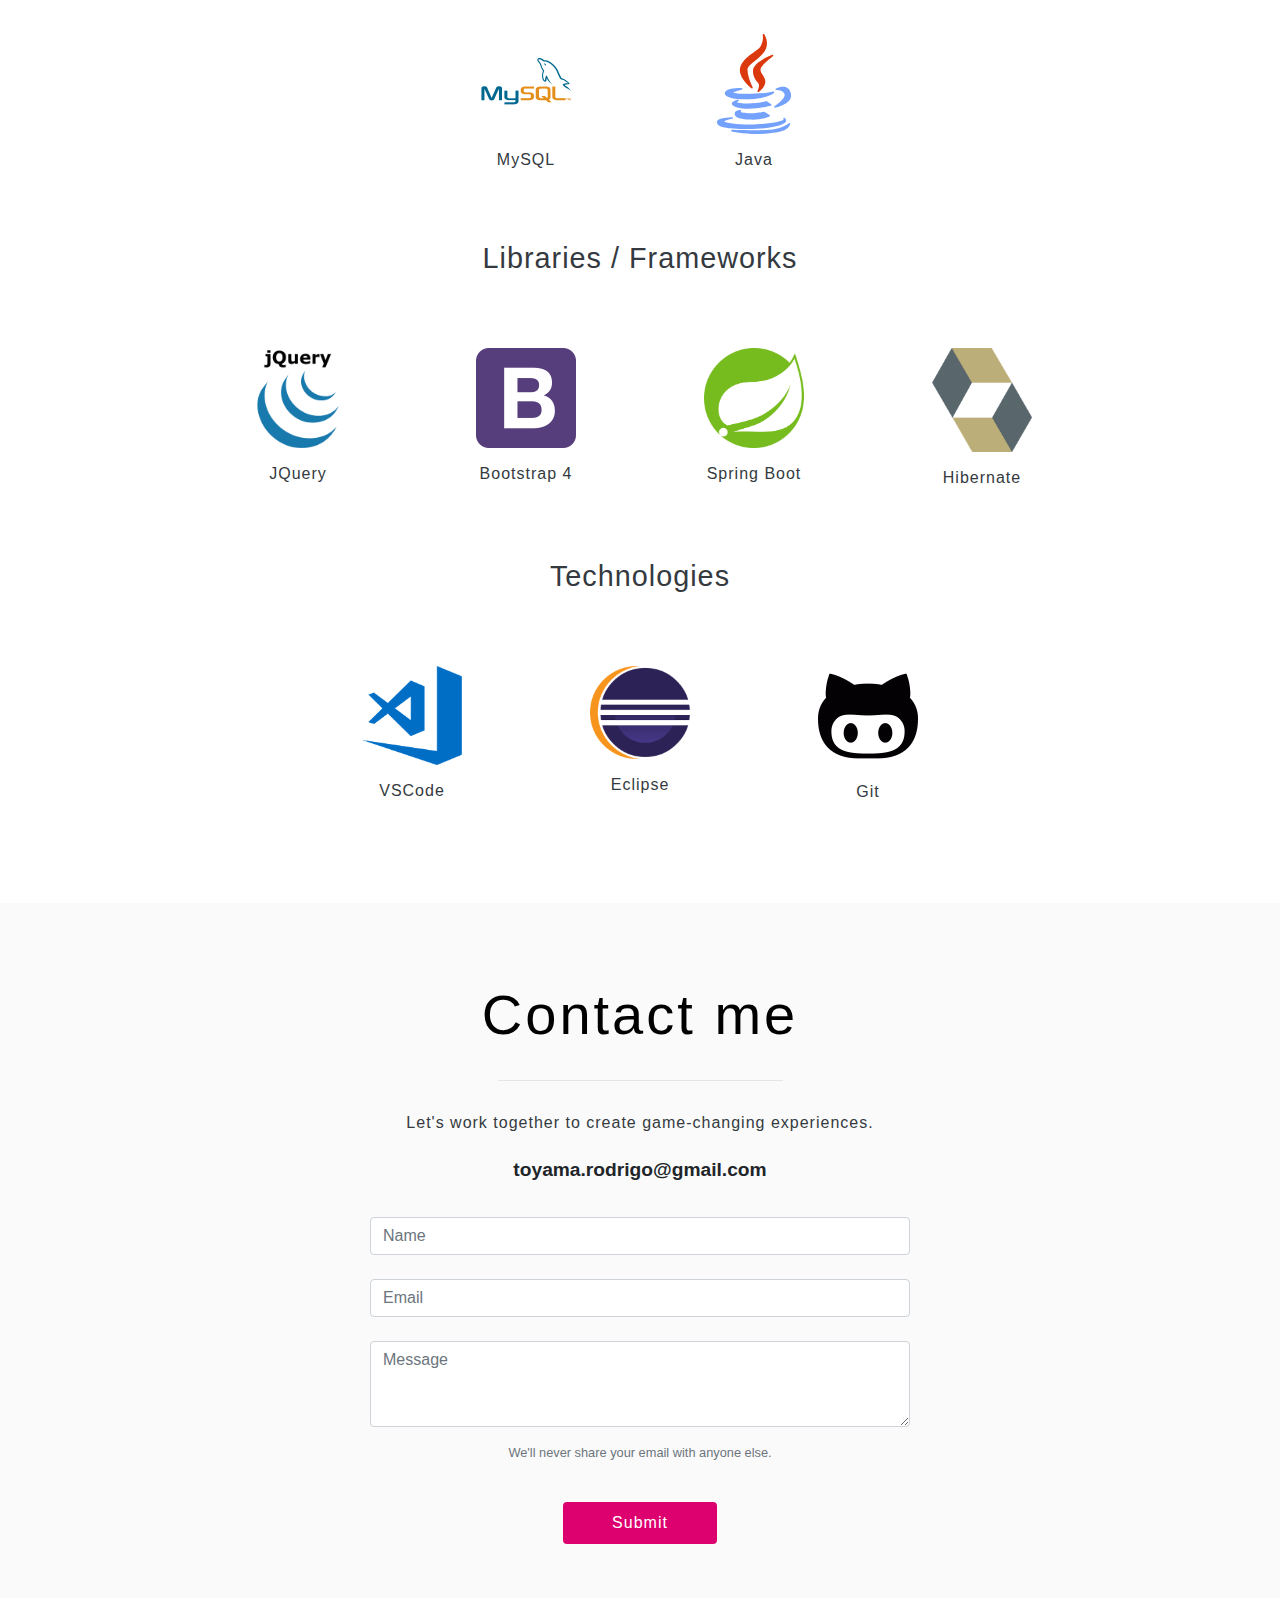
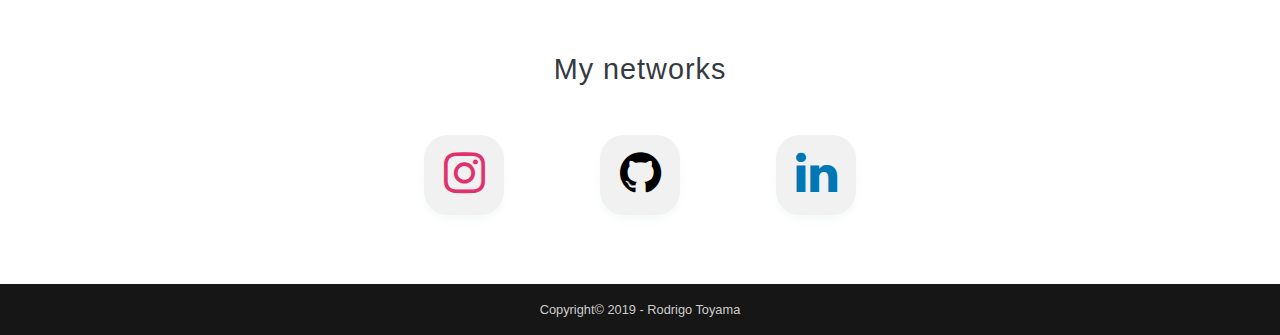
==== commit 660c853b: "fix some css buttons" ====
--- a/index.html
+++ b/index.html
@@ -120,14 +120,12 @@
               <img src="images/landing1.jpg" alt="img project1" class="img-project1 card-img card-img-top">
             </div>
 
-            <div class="col-lg-6">
+            <div class="col-lg-6 align-self-center">
               <div class="row">
                 <div class="col-12">
                   <div class="card-body">
-                    <h3 class="card-title text-dark pt-2">Invoice & Billing System</h3>
-                    <p class="card-text">Project developed in Eclipse using mostly Java.</p>
-                    <p class="card-text">This project is based on calculating the invoice total and generating the customer's invoice</p>
-                    <p class="card-text"></p>
+                    <h3 class="card-title text-dark pt-2">Invoice Management System</h3>
+                    <p class="card-text p-4">A complete CRUD application with Spring-boot, JPA, Spring Security</p>
                   </div>
                 </div>
               </div>
@@ -150,6 +148,9 @@
                         <p>Javascript</p>
                       </li>
                       <li>
+                        <p>JQuery</p>
+                      </li>
+                      <li>
                         <p>Thymeleaf</p>
                       </li>
                       <li>
@@ -160,6 +161,62 @@
                       </li>
                       <li>
                         <p>MySQL</p>
+                      </li>
+                    </ul>
+                  </div>
+                </div>
+              </div>
+
+              <div class="row">
+                <div class="col-12">
+                  <div class="card-body projects-buttons">
+                    <a class="btn btn-slide button-view" href="https://bit.ly/rt-invoice"><i class="fa fa-search" aria-hidden="true"></i>
+                      View</a>
+                    <a class="btn btn-slide button-code" href="https://bit.ly/rt-invoice-code"><i class="fa fa-code" aria-hidden="true"></i> Code</a>
+                  </div>
+                </div>
+              </div>
+
+            </div>
+
+          </div>
+        </div>
+
+        <div class="card justify-content-center h-100 my-5">
+          <div class="row no-gutters flex-row-reverse">
+
+            <div class="col-lg-6">
+              <img src="images/landing1.jpg" alt="img project1" class="img-project1 card-img card-img-top">
+            </div>
+
+            <div class="col-lg-6 align-self-center">
+              <div class="row">
+                <div class="col-12">
+                  <div class="card-body">
+                    <h3 class="card-title text-dark pt-2">E-Commerce Web</h3>
+                    <p class="card-text p-4">Lorem ipsum dolor sit amet consectetur adipisicing elit. Vitae, voluptatibus
+                      molestiae officiis
+                      illum aspernatur quae</p>
+                  </div>
+                </div>
+              </div>
+
+              <div class="row">
+                <div class="col-12">
+                  <div class="card-body used-tech-body">
+                    <h4 class="card-title">Used Technologies</h4>
+                    <ul class="d-flex inline-flex used-tech flex-wrap">
+                      <li>
+                        <p>HTML</p>
+                      </li>
+                      <li>
+                        <p>CSS</p>
+                      </li>
+                      <li>
+                        <p>Javascript</p>
+                      </li>
+                      <li>
+                        <p>Bootstrap</p>
                       </li>
                     </ul>
                   </div>
@@ -182,23 +239,20 @@
         </div>
 
         <div class="card justify-content-center h-100 my-5">
-          <div class="row no-gutters flex-row-reverse">
+          <div class="row no-gutters">
 
             <div class="col-lg-6">
               <img src="images/landing1.jpg" alt="img project1" class="img-project1 card-img card-img-top">
             </div>
 
-            <div class="col-lg-6">
+            <div class="col-lg-6 align-self-center">
               <div class="row">
                 <div class="col-12">
                   <div class="card-body">
-                    <h3 class="card-title text-dark pt-2">E-Commerce Web</h3>
-                    <p class="card-text">Lorem ipsum dolor sit amet consectetur adipisicing elit. Vitae, voluptatibus
-                      molestiae officiis
-                      illum aspernatur quae quidem voluptatibus molestiae officiis illum aspernatur quae quidemillum
-                      aspernatur quae quidem voluptatibus molestiae officiis illum aspernatur quae quidem illum
-                      aspernatur quae quidemillum
-                      aspernatur quae quidem voluptatm</p>
+                    <h3 class="card-title text-dark pt-2">Personal/Portfolio Web</h3>
+                    <p class="card-text p-4">Personal web for showing my Projects and Contact info. I will keep this web updated and everytime I learn something new and 
+                      I will try to implement it here.
+                    </p>
                   </div>
                 </div>
               </div>
@@ -240,21 +294,20 @@
           </div>
         </div>
 
-        <div class="card justify-content-center h-100 my-5">
-          <div class="row no-gutters">
+        <div class="card justify-content-center h-100 my-5" style="display: none;" id="hiddenProject1">
+          <div class="row no-gutters flex-row-reverse">
 
             <div class="col-lg-6">
               <img src="images/landing1.jpg" alt="img project1" class="img-project1 card-img card-img-top">
             </div>
 
-            <div class="col-lg-6">
+            <div class="col-lg-6 align-self-center">
               <div class="row">
                 <div class="col-12">
                   <div class="card-body">
-                    <h3 class="card-title text-dark pt-2">Personal/Portfolio Web</h3>
-                    <p class="card-text">Personal web for showing my Projects and Contact info. I will keep this web updated and everytime I learn something new and 
-                      I will try to implement it here.
-                    </p>
+                    <h3 class="card-title text-dark pt-2">Web for a made-up SAP company</h3>
+                    <p class="card-text p-4">This project was for College, We had to make a Landing and Home-page for a made-up company using ONLY HTML, CSS, Javascript Plugins and Bootstrap. It was fun and I learned a lot</p>
+                    <p class="card-text"></p>
                   </div>
                 </div>
               </div>
@@ -271,7 +324,7 @@
                         <p>CSS</p>
                       </li>
                       <li>
-                        <p>Javascript</p>
+                        <p>Javascript + Plugins</p>
                       </li>
                       <li>
                         <p>Bootstrap</p>
@@ -296,8 +349,8 @@
           </div>
         </div>
 
-        <div class="card justify-content-center h-100 my-5" style="display: none;" id="hiddenProject1">
-          <div class="row no-gutters flex-row-reverse">
+        <div class="card justify-content-center h-100 my-5" style="display: none;" id="hiddenProject2">
+          <div class="row no-gutters">
 
             <div class="col-lg-6">
               <img src="images/landing1.jpg" alt="img project1" class="img-project1 card-img card-img-top">
@@ -307,63 +360,8 @@
               <div class="row">
                 <div class="col-12">
                   <div class="card-body">
-                    <h3 class="card-title text-dark pt-2">Web Project of SAP company</h3>
-                    <p class="card-text">This project was for College, We had to make a Landing and Home-page for some invented company using ONLY HTML, CSS, Javascript Plugins and Bootstrap. It was fun and I learned a lot</p>
-                    <p class="card-text"></p>
-                  </div>
-                </div>
-              </div>
-
-              <div class="row">
-                <div class="col-12">
-                  <div class="card-body used-tech-body">
-                    <h4 class="card-title">Used Technologies</h4>
-                    <ul class="d-flex inline-flex used-tech flex-wrap">
-                      <li>
-                        <p>HTML</p>
-                      </li>
-                      <li>
-                        <p>CSS</p>
-                      </li>
-                      <li>
-                        <p>Javascript + Plugins</p>
-                      </li>
-                      <li>
-                        <p>Bootstrap</p>
-                      </li>
-                    </ul>
-                  </div>
-                </div>
-              </div>
-
-              <div class="row">
-                <div class="col-12">
-                  <div class="card-body projects-buttons">
-                    <a class="btn btn-slide button-view" href="#"><i class="fa fa-search" aria-hidden="true"></i>
-                      View</a>
-                    <a class="btn btn-slide button-code" href="#"><i class="fa fa-code" aria-hidden="true"></i> Code</a>
-                  </div>
-                </div>
-              </div>
-
-            </div>
-
-          </div>
-        </div>
-
-        <div class="card justify-content-center h-100 my-5" style="display: none;" id="hiddenProject2">
-          <div class="row no-gutters">
-
-            <div class="col-lg-6">
-              <img src="images/landing1.jpg" alt="img project1" class="img-project1 card-img card-img-top">
-            </div>
-
-            <div class="col-lg-6">
-              <div class="row">
-                <div class="col-12">
-                  <div class="card-body">
                     <h3 class="card-title text-dark pt-2">Project Title</h3>
-                    <p class="card-text">Lorem ipsum dolor sit amet consectetur adipisicing elit. Vitae, voluptatibus
+                    <p class="card-text p-4">Lorem ipsum dolor sit amet consectetur adipisicing elit. Vitae, voluptatibus
                       molestiae officiis
                       illum aspernatur quae quidem voluptatibus molestiae officiis illum aspernatur quae quidemillum
                       aspernatur quae quidem voluptatibus molestiae officiis illum aspernatur quae quidem illum
--- a/css/style.css
+++ b/css/style.css
@@ -296,6 +296,10 @@
   background-color: rgb(221, 221, 221);
 }
 
+.card-body {
+  padding-left: 3rem !important;
+}
+
 .projects-container {
   max-width: 1280px !important;
 }
@@ -314,17 +318,16 @@
 .used-tech {
   list-style: none;
   padding-top: 10px;
-  margin-bottom: 0;
 }
 
 .used-tech p {
-  margin: 10px auto;
+  margin: 0.5rem auto;
   font-size: 14px;
   background: #1e8ee9;
   color: #fff;
   display: inline-block;
-  padding: 6px 20px;
-  border-radius: 15px;
+  padding: 0.1rem 1rem;
+  border-radius: 5px;
 }
 
 .used-tech li {
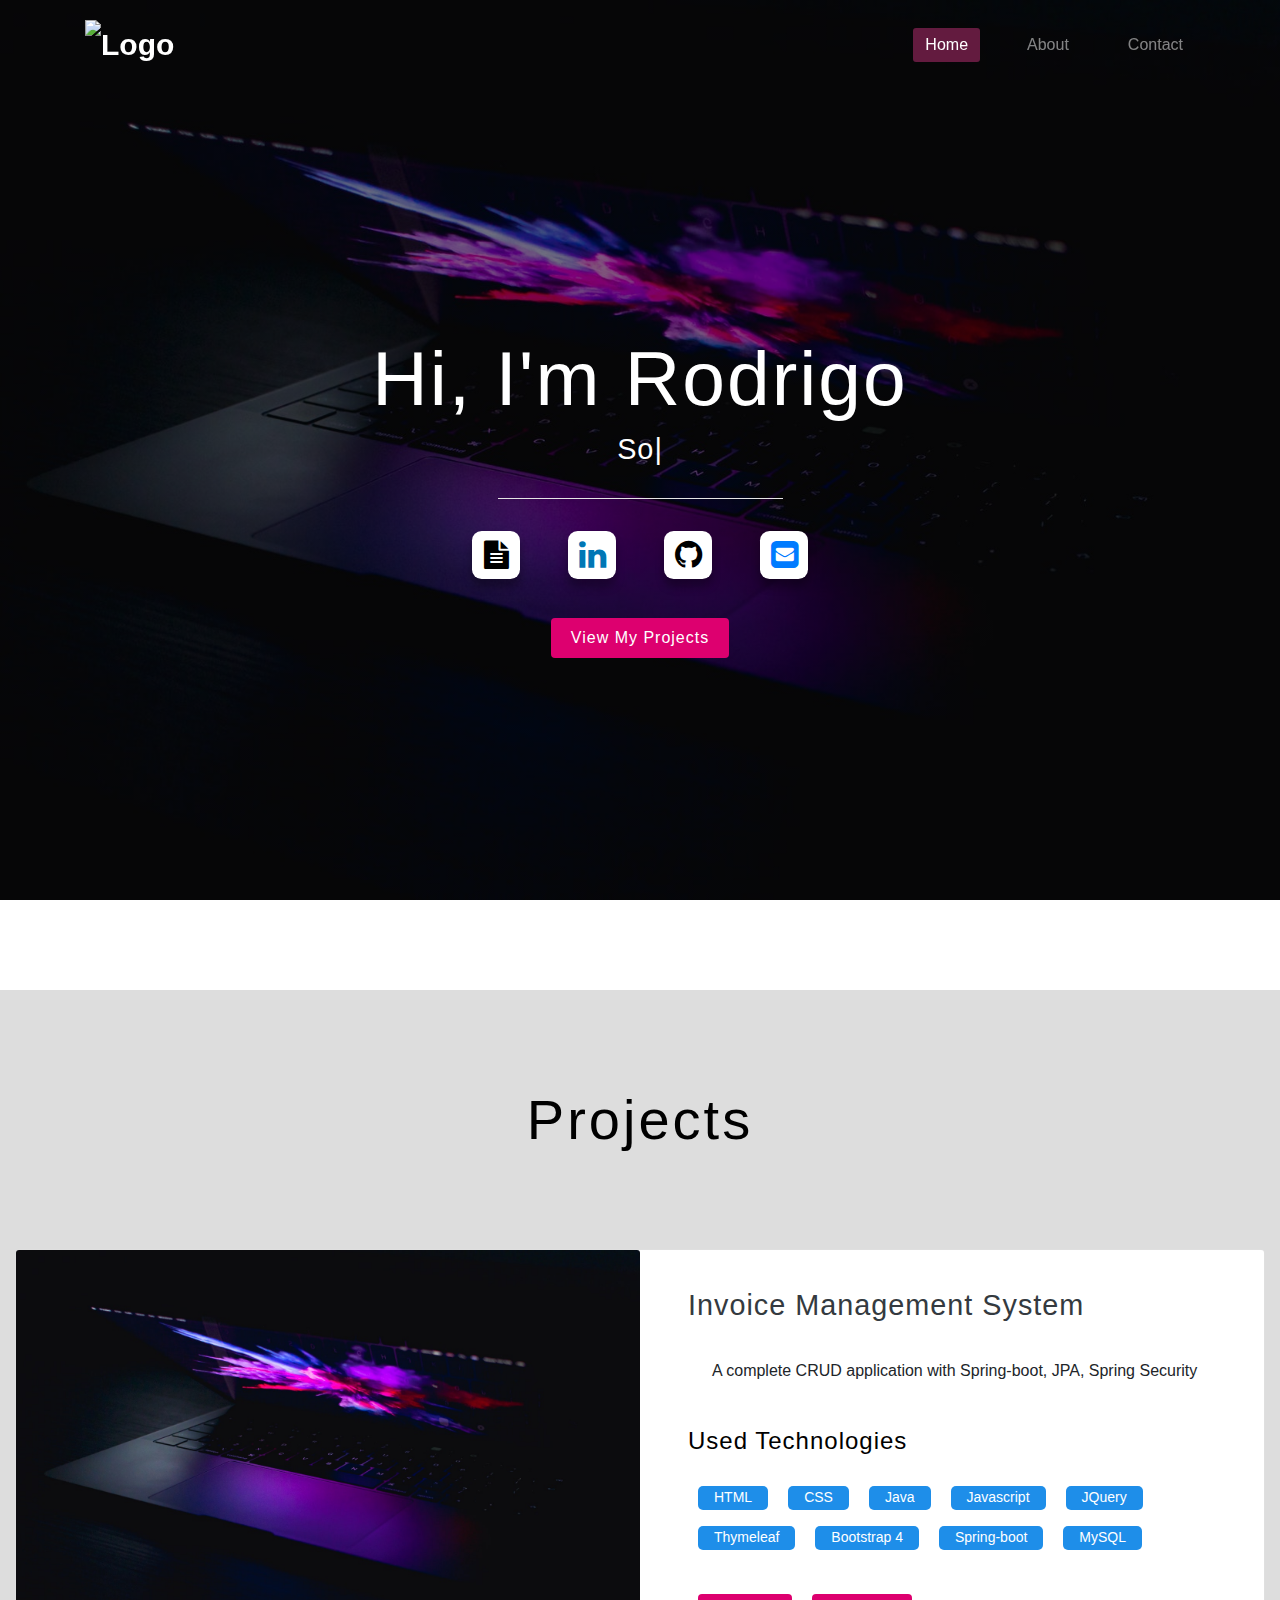
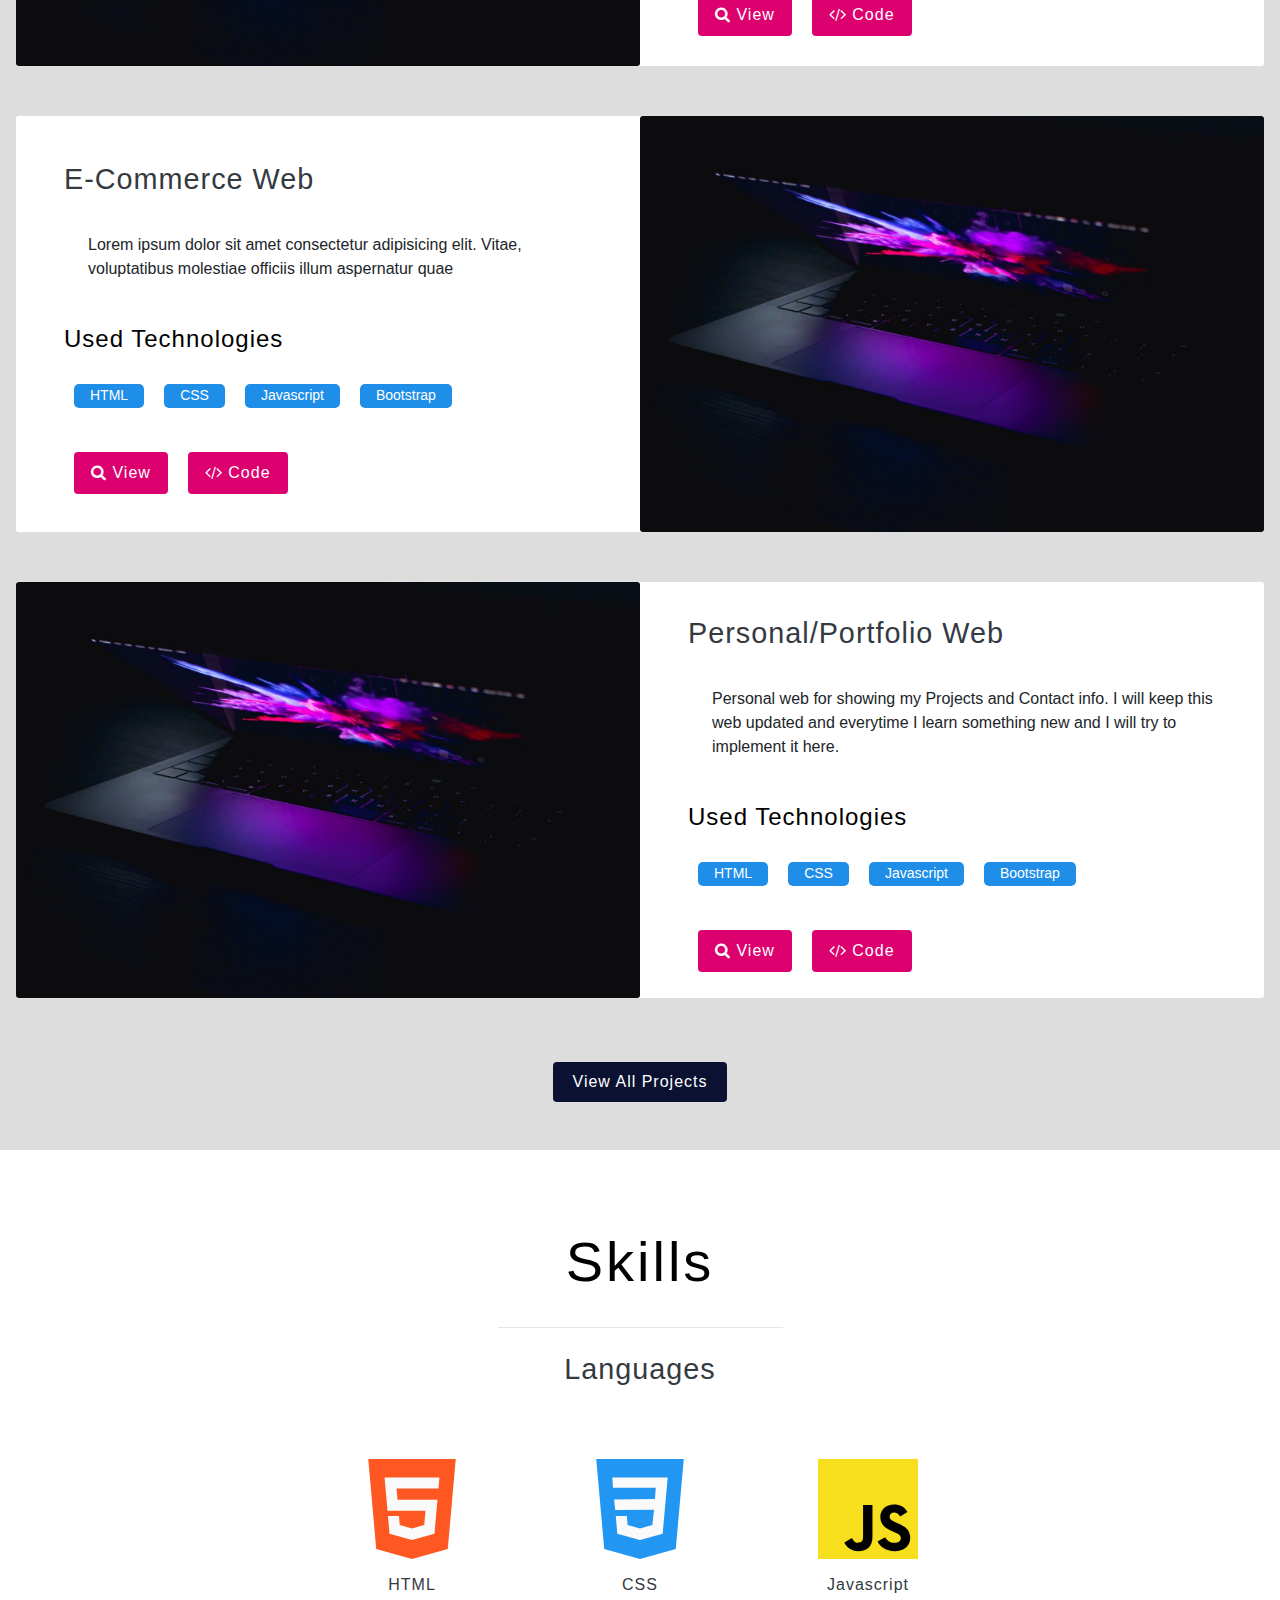
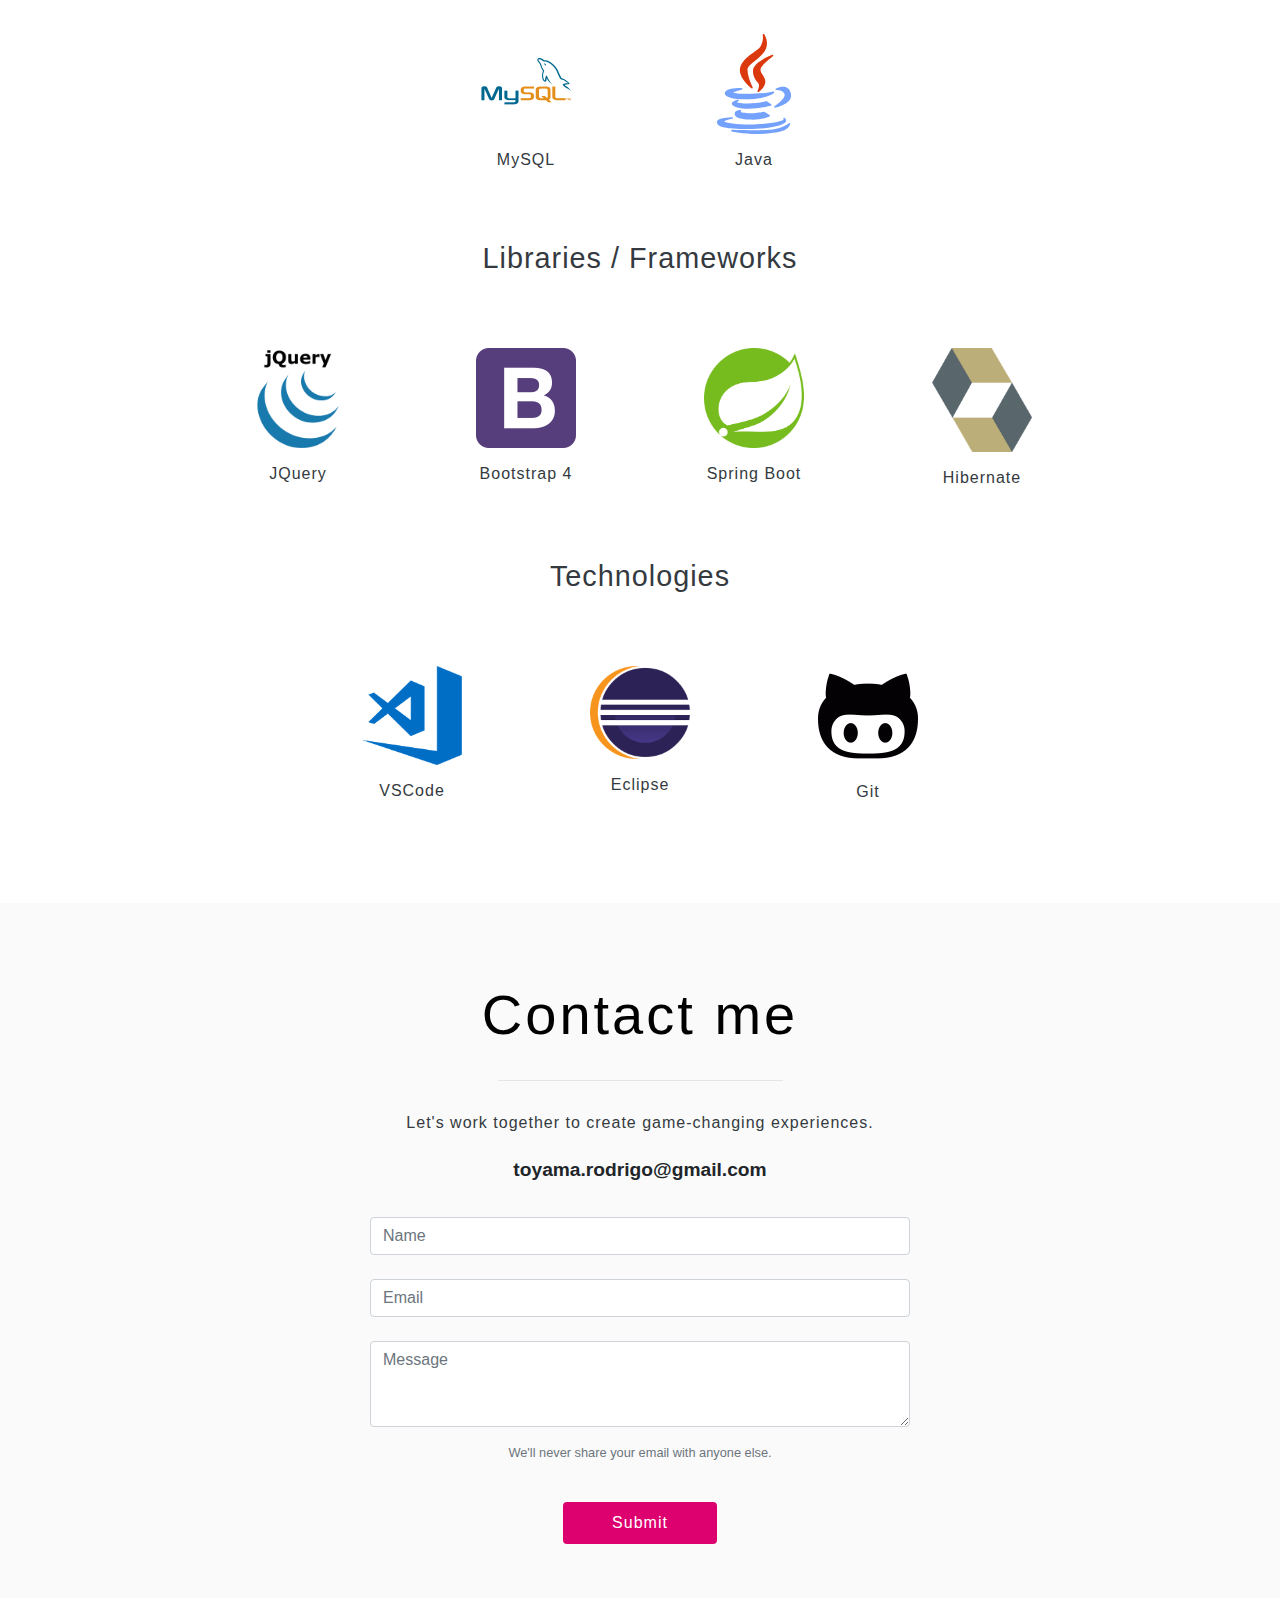
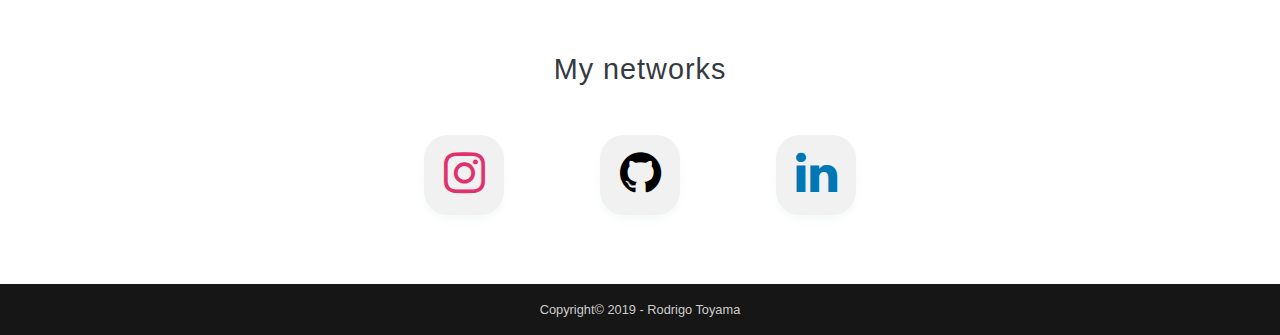
==== commit 894dcb53: "remove logo, update readme" ====
--- a/index.html
+++ b/index.html
@@ -28,7 +28,7 @@
 
     <div class="container">
       <a href="index.html" class="navbar-brand">
-        <img src="images/rt-logo.png" alt="Logo" class="logo ml-4 ml-lg-0 ml-xl-0 mb-3">
+        <img src="#" alt="Logo" class="logo ml-4 ml-lg-0 ml-xl-0 mb-3">
       </a>
       <button class="navbar-toggler mb-3 mr-4" type="button" data-toggle="collapse" data-target="#navbarResponsive">
         <span class="navbar-toggler-icon"></span>
